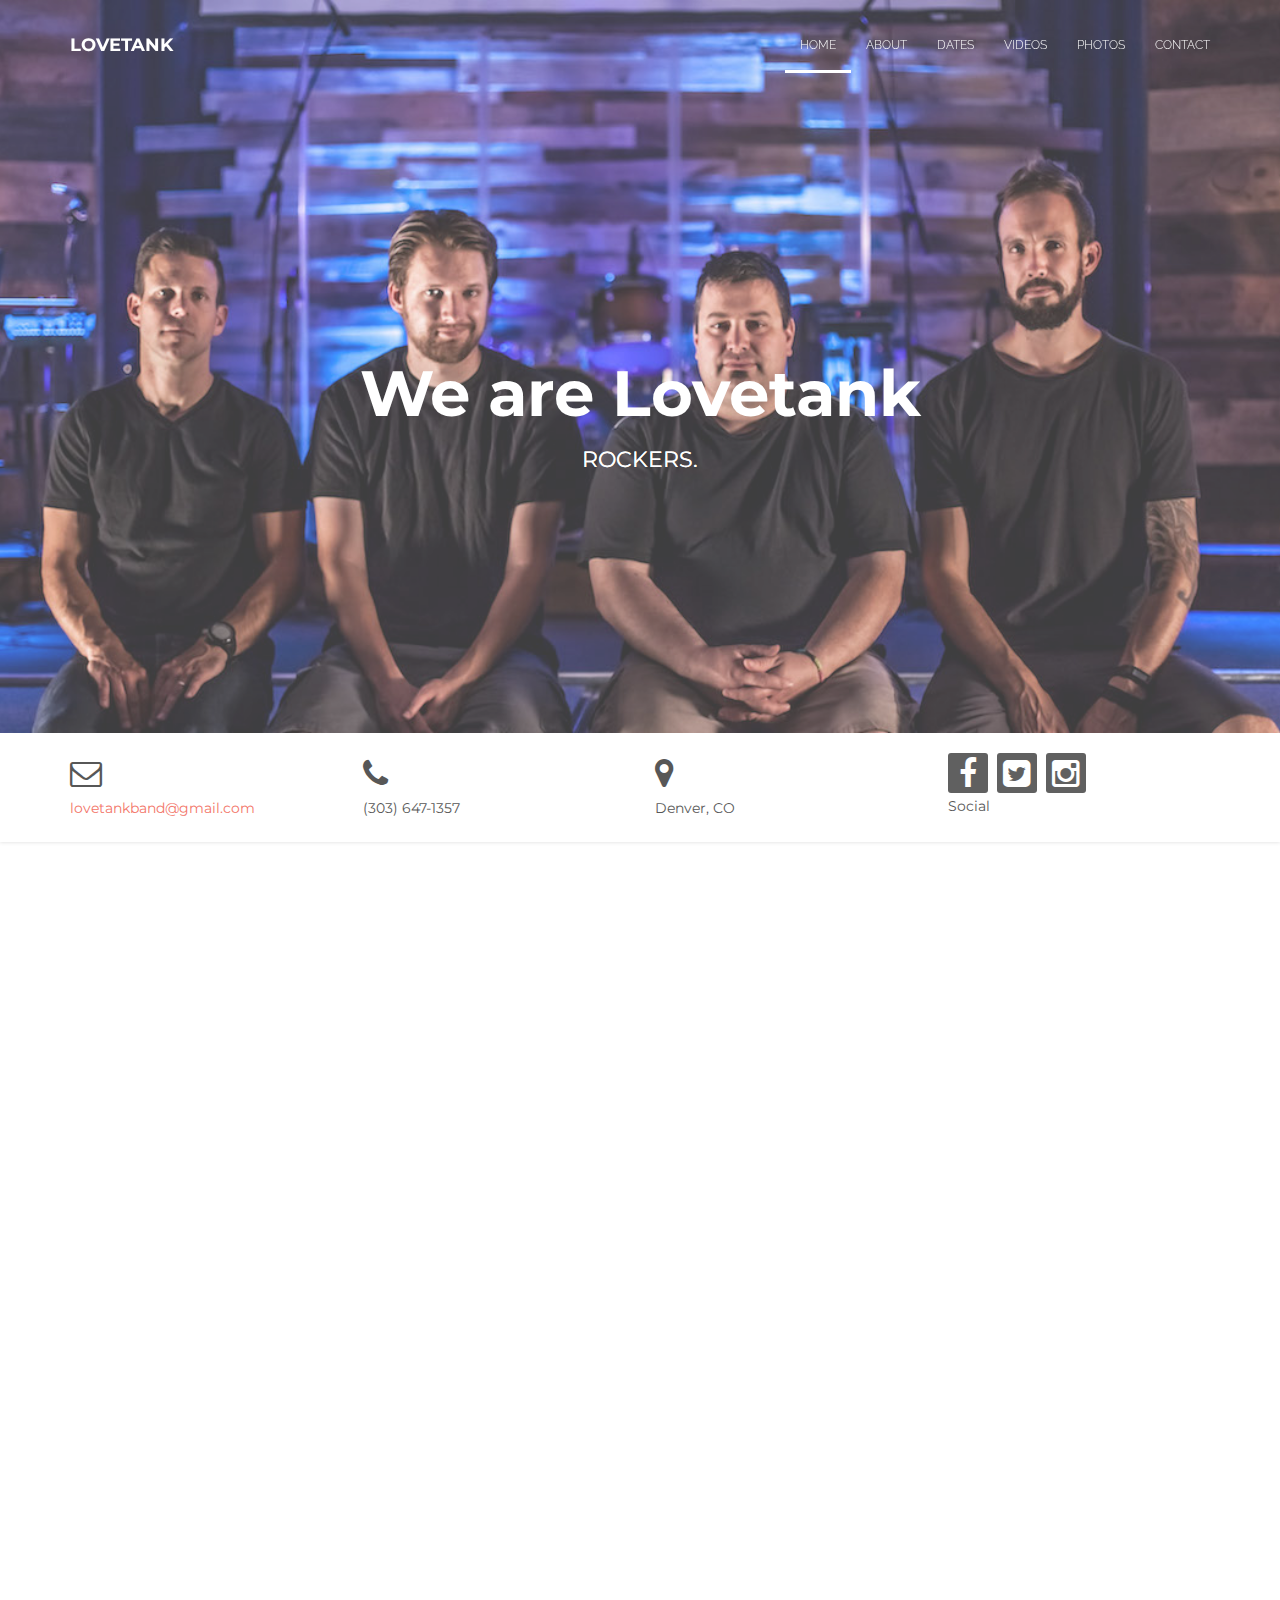
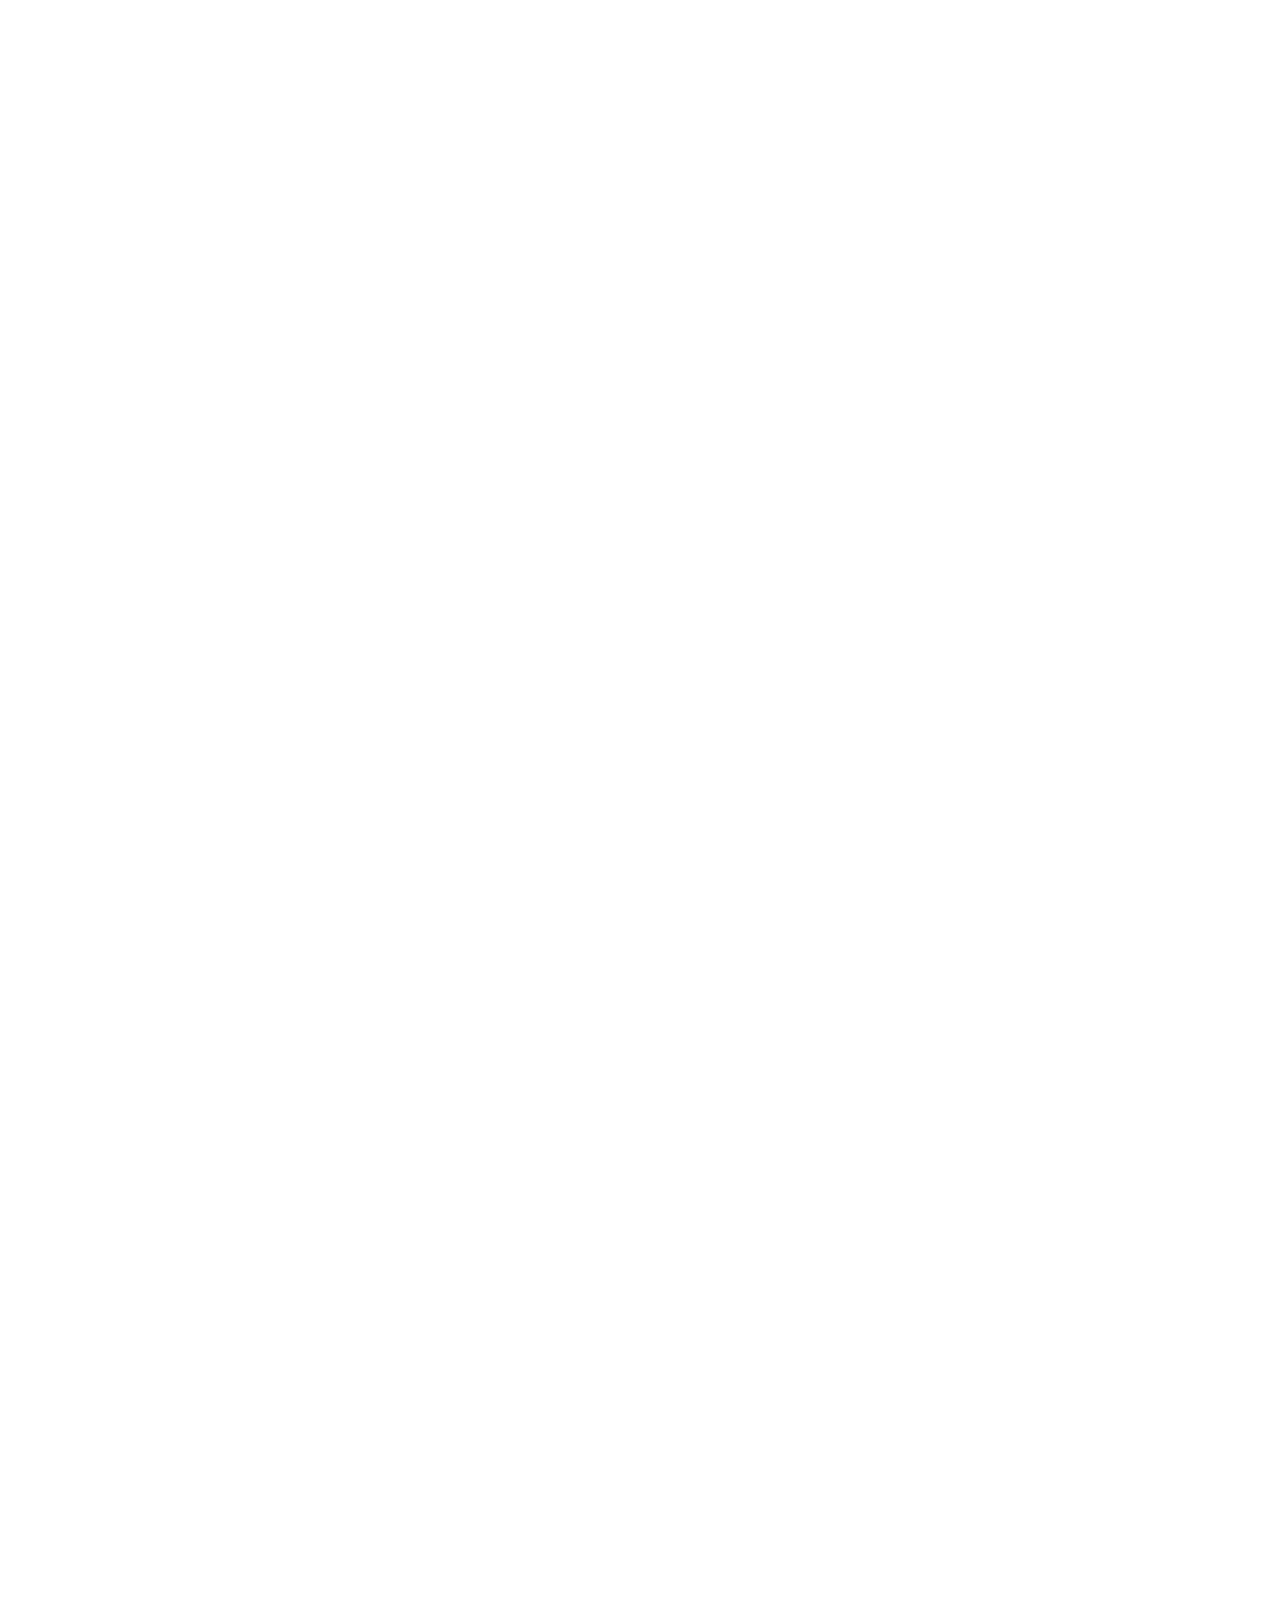
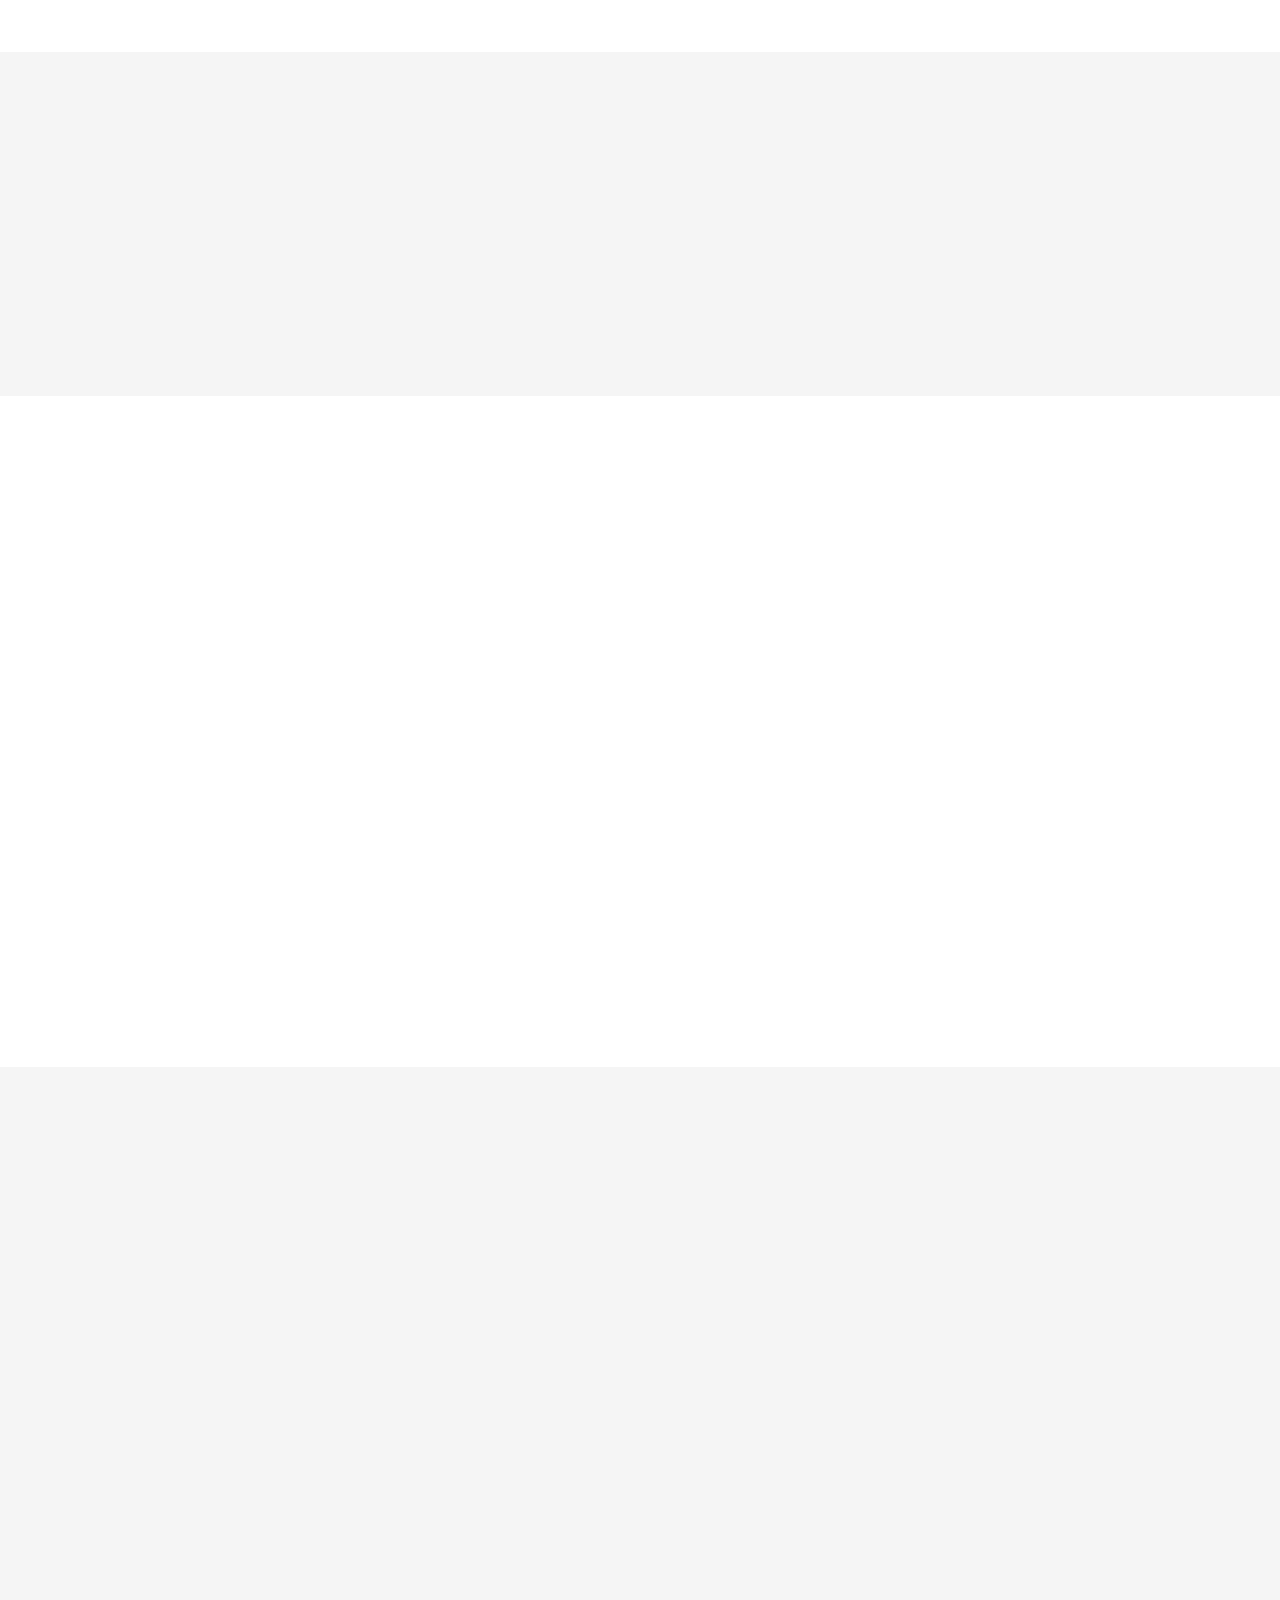
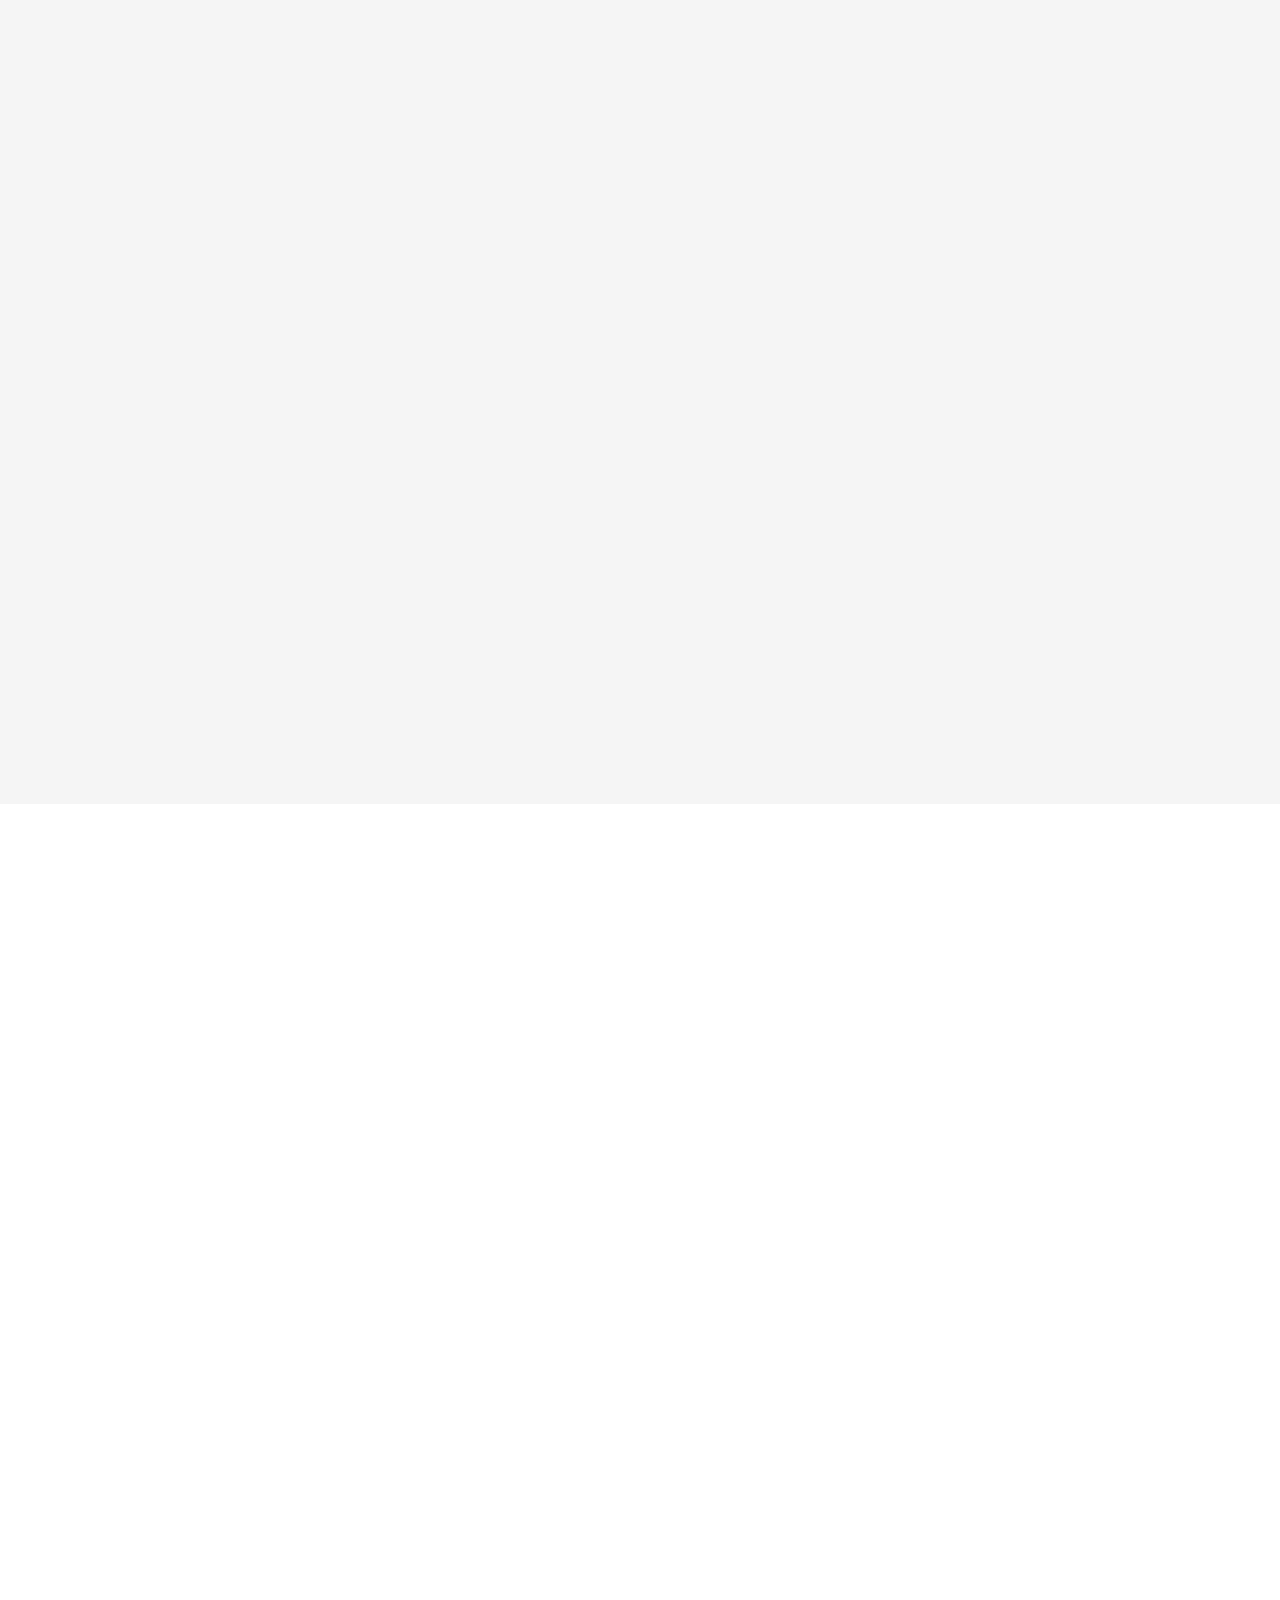
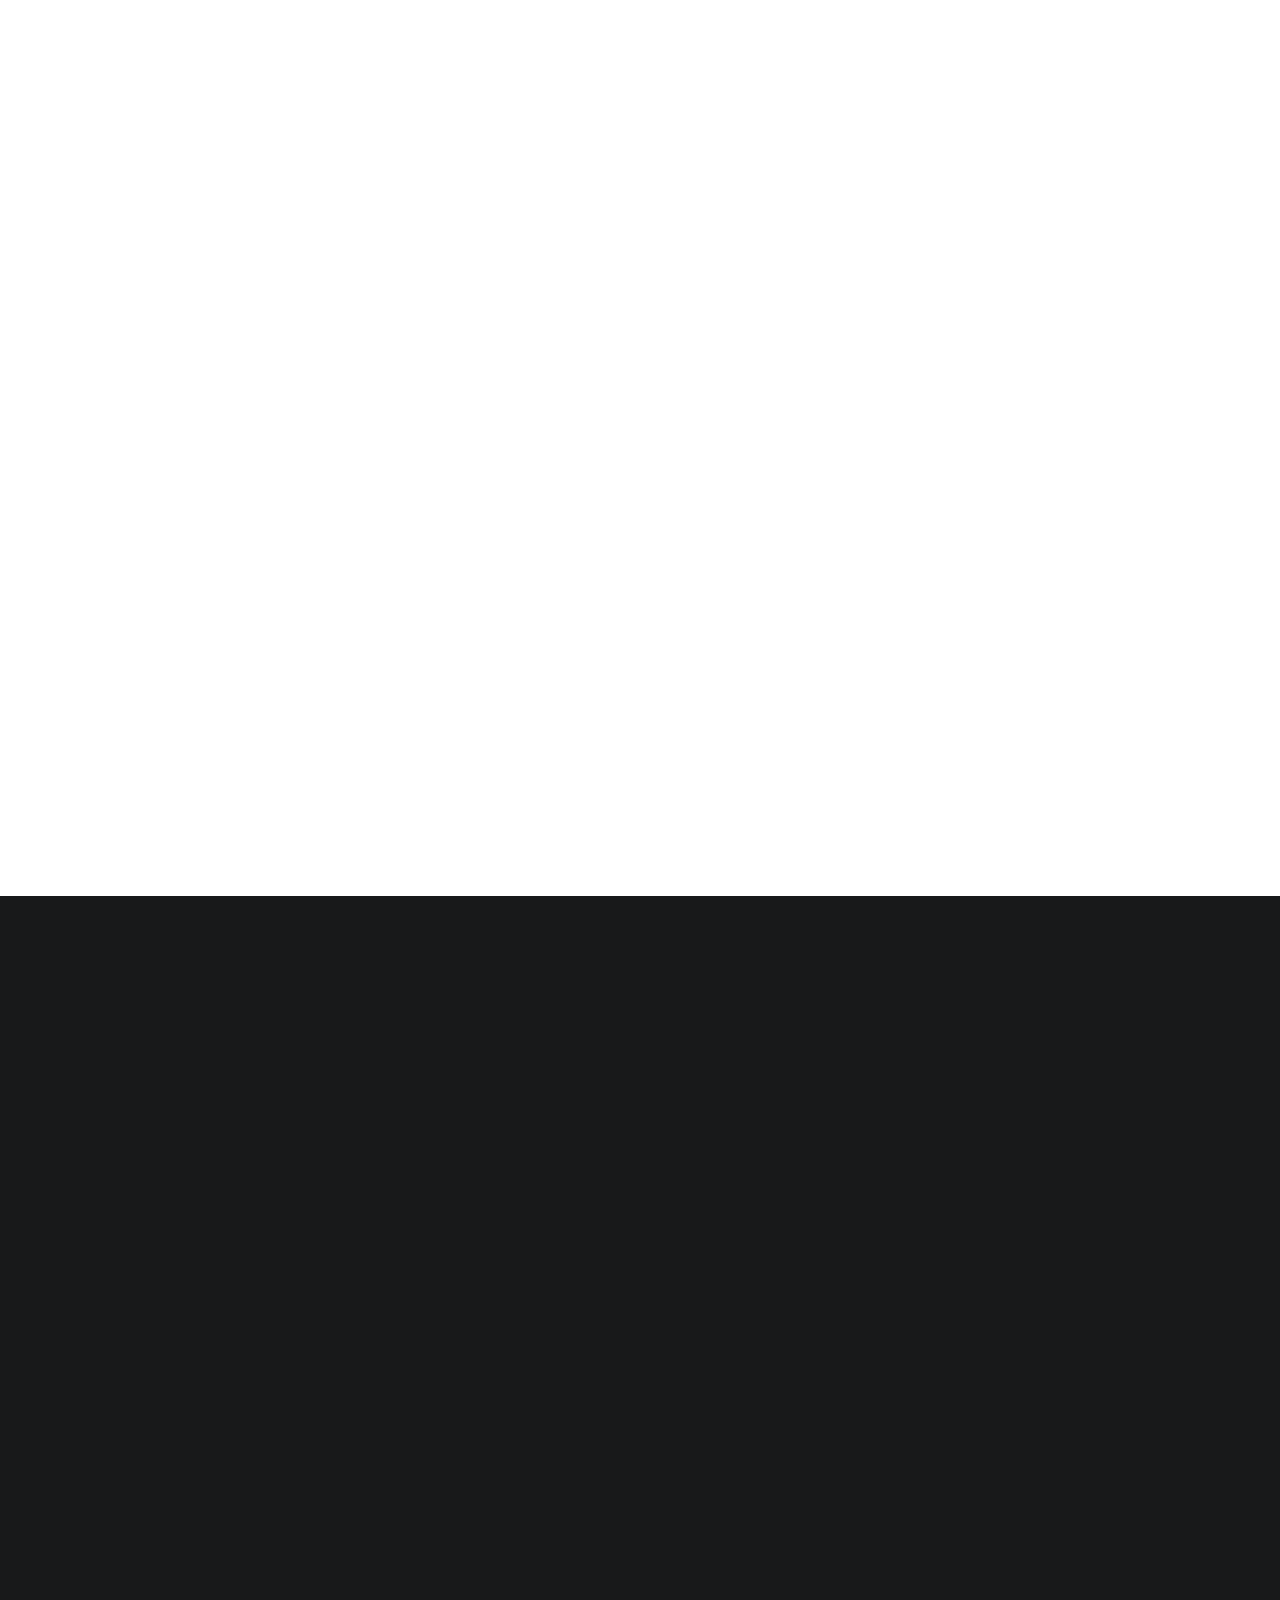
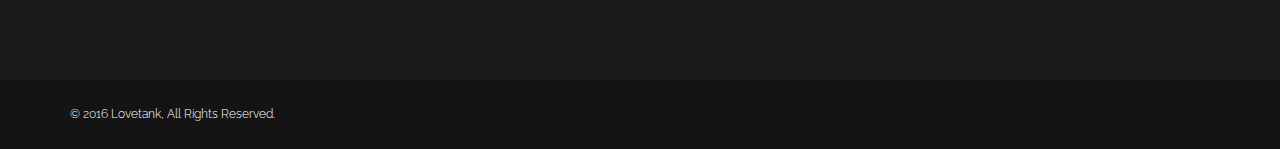
==== index.html @ 5516695c "updating dates" ====
﻿<!DOCTYPE html>
<html lang="en">
<head>
	<meta charset="UTF-8">
	<meta name="viewport" content="width=device-width, initial-scale=1.0">
	<meta name="description" content="Lovetank is a rock band from Denver, CO that draws inspiration from bands like Fo Fighters, Jimmy Eat World and Incubus.">
	<meta name="author" content="">

	<title>Lovetank - Denver Colorado Rock Band</title>

	<!-- CSS -->
	<!-- Bootstrap core CSS -->
	<link href="assets/bootstrap/css/bootstrap.min.css" rel="stylesheet" media="screen">

	<!-- Owl Carousel -->
	<link href="assets/css/owl.theme.css" rel="stylesheet">
	<link href="assets/css/owl.carousel.css" rel="stylesheet">

	<!-- Magnific-popup lightbox -->
	<link href="assets/css/magnific-popup.css" rel="stylesheet">

	<!-- Simple text rotator -->
	<link href="assets/css/simpletextrotator.css" rel="stylesheet">

	<!-- Font Awesome CSS -->
	<link href="assets/css/font-awesome.min.css" rel="stylesheet" media="screen">

	<!-- Animate css -->
	<link href="assets/css/animate.css" rel="stylesheet">

	<!-- Custom styles CSS -->
	<link href="assets/css/style.css" rel="stylesheet" media="screen">
</head>
<body>

	<div class="wrapper">

		<!-- Preloader -->

		<div id="preloader">
			<div id="status">
				<div class="status-mes"><h4>Lovetank</h4></div>
			</div>
		</div>

		<!-- Navigation start -->

		<nav class="navbar navbar-custom navbar-fixed-top" role="navigation">
			<div class="container">

				<!-- Brand and toggle get grouped for better mobile display -->
				<div class="navbar-header">
					<button type="button" class="navbar-toggle" data-toggle="collapse" data-target="#bs-example-navbar-collapse-1">
						<span class="sr-only">Toggle navigation</span>
						<span class="icon-bar"></span>
						<span class="icon-bar"></span>
						<span class="icon-bar"></span>
					</button>
					<a class="navbar-brand" href="#">Lovetank</a>
				</div>

				<!-- Collect the nav links, forms, and other content for toggling -->
				<div class="collapse navbar-collapse" id="bs-example-navbar-collapse-1">
					<ul class="nav navbar-nav navbar-right">
						<li><a href="#intro">Home</a></li>
						<li><a href="#about">About</a></li>
						<!-- <li><a href="#services">Services</a></li> -->
						<li><a href="#dates">Dates</a></li>
						<li><a href="#video">Videos</a></li>
						<li><a href="#photo">Photos</a></li>
						<li><a href="#contact">Contact</a></li>
					</ul>
				</div>

			</div>
		</nav>

		<!-- Navigation end -->

		<!-- Intro section start -->

		<section id="intro" class="section">

			<div class="container">

				<div class="row">

					<div class="col-md-12">

						<div class="hello wow bounceInDown">
							<h1>We are Lovetank</h1>
							<h3><span class="rotate">Rockers. | Fun-havers. | Join us.</span></h3>
						</div>

						<!-- <a href="#about">
							<div class="mouse-icon">
								<div class="wheel"></div>
							</div>
						</a> -->

					</div>

				</div><!-- .row -->

			</div><!-- .container -->

		</section>

		<!-- Intro section end -->

		<!-- Profile contact callout section -->

		<section id="profile-contact">

			<div class="container">

				<div class="row">

					<div class="col-sm-3 wow bounceInLeft">
						<div class="profile-item">
							<i class="fa fa-envelope-o"></i>
							<h5><a href="mailto:lovetankband@gmail.com">lovetankband@gmail.com</a></h5>
						</div>
					</div>

					<div class="col-sm-3 wow bounceInUp">
						<div class="profile-item">
							<i class="fa fa-phone"></i>
							<h5>(303) 647-1357</h5>
						</div>
					</div>

					<div class="col-sm-3 wow bounceInRight">
						<div class="profile-item">
							<i class="fa fa-map-marker"></i>
							<h5>Denver, CO</h5>
						</div>
					</div>

					<div class="col-sm-3 wow bounceInRight">
						<div class="profile-item">
							<ul class="widget-social">
								<li><a href="https://www.facebook.com/lovetankband/" target="_blank"><i class="fa fa-facebook fa-fw" style="color:white;"></i></a></li>
								<li><a href="https://twitter.com/lovetankband" target="_blank"><i class="fa fa-twitter-square" style="color:white;"></i></a></li>
								<li><a href="https://www.instagram.com/lovetankband" target="_blank"><i class="fa fa-instagram" style="color:white;"></i></a></li>
							</ul>
							<h5>Social</h5>
						</div>
					</div>

				</div><!-- .row -->

			</div><!-- .container -->

		</section>

		<!-- Profile contact callout section -->

		<!-- Profile section start -->

		<section id="about" class="section">

			<div class="container">
				<!-- <div class="profile-widget">
					<h3>Social Profiles</h3>
					<ul class="widget-social">
						<li><a href="https://www.facebook.com/Lovetank-1539503946359551" target="_blank"><i class="fa fa-facebook fa-fw"></i></a></li>
						<li><a href="https://twitter.com/lovetankband" target="_blank"><i class="fa fa-twitter-square"></i></a></li>
						<li><a href="https://www.instagram.com/lovetankband" target="_blank"><i class="fa fa-instagram"></i></a></li>
					</ul>
				</div> -->

				<div class="row">

					<div class="col-md-12 headline wow bounceInDown">
						<h2>John Cox</h2>
						<p>Guitars | Vocals</p>
					</div>

					<div class="col-md-3 col-sm-6 hidden-xs wow bounceInLeft">
						<img class="avatar" src="assets/images/john_cox_b2_cropped.jpg" alt="John Cox from Lovetank playing guitar">
					</div>

					<div class="col-md-3 col-sm-6 wow bounceInUp">

						<div class="profile-widget">
							<h3>Skills</h3>

							<h5>Beach-combing</h5>
							<div class="skill-bar">
								<div class="skill-rate-on"></div>
								<div class="skill-rate-on"></div>
								<div class="skill-rate-on"></div>
								<div class="skill-rate-off"></div>
							</div>

							<h5>Guitars</h5>
							<div class="skill-bar">
								<div class="skill-rate-on"></div>
								<div class="skill-rate-on"></div>
								<div class="skill-rate-on"></div>
								<div class="skill-rate-off"></div>
							</div>

							<h5>Space exploration</h5>
							<div class="skill-bar">
								<div class="skill-rate-on"></div>
								<div class="skill-rate-on"></div>
								<div class="skill-rate-off"></div>
								<div class="skill-rate-off"></div>
							</div>

						</div>



					</div><!-- .col-md-3 -->

					<div class="col-md-6 col-sm-12 wow bounceInRight">
						<h3>Info</h3>
						<p>Won several awards for exporting magma in Ocean City, NJ. Spoke at an international conference about lecturing about chess sets for the government. Spent 2001-2007 getting my feet wet with bassoons in West Palm Beach, FL. Prior to my current job I was short selling human hair in Ohio. Have a strong interest in working on etch-a-sketches for fun and profit. Spent 2001-2005 donating Magic 8-Balls in Libya.</p>
					</div>

				</div><!-- .row -->
				<br />
				<br />
				<div class="row">

					<div class="col-md-12 headline wow bounceInDown">
						<h2>Mike Karns</h2>
						<p>Drums | Vocals</p>
					</div>

					<div class="col-md-3 col-sm-6 hidden-xs wow bounceInLeft">
						<img class="avatar" src="assets/images/mike_karns_b7_cropped.jpg" alt="Mike Karns from Lovetank playing drums">
					</div>

					<div class="col-md-3 col-sm-6 wow bounceInUp">

						<div class="profile-widget">
							<h3>Skills</h3>

							<h5>Ruling</h5>
							<div class="skill-bar">
								<div class="skill-rate-on"></div>
								<div class="skill-rate-on"></div>
								<div class="skill-rate-on"></div>
								<div class="skill-rate-off"></div>
							</div>

							<h5>Drums</h5>
							<div class="skill-bar">
								<div class="skill-rate-on"></div>
								<div class="skill-rate-on"></div>
								<div class="skill-rate-on"></div>
								<div class="skill-rate-on"></div>
							</div>

							<h5>Basket-weaving</h5>
							<div class="skill-bar">
								<div class="skill-rate-on"></div>
								<div class="skill-rate-on"></div>
								<div class="skill-rate-on"></div>
								<div class="skill-rate-off"></div>
							</div>

						</div>

						<!-- <div class="profile-widget">
							<h3>Social Profiles</h3>
							<ul class="widget-social">
								<li><a href="https://www.facebook.com/Lovetank-1539503946359551" target="_blank"><i class="fa fa-facebook fa-fw"></i></a></li>
								<li><a href="https://twitter.com/lovetankband" target="_blank"><i class="fa fa-twitter-square"></i></a></li>
								<li><a href="https://www.instagram.com/lovetankband" target="_blank"><i class="fa fa-instagram"></i></a></li>
							</ul>
						</div> -->

					</div><!-- .col-md-3 -->

					<div class="col-md-6 col-sm-12 wow bounceInRight">
						<h3>Info</h3>
						<p>Spent childhood training yard waste in New York, NY. Gifted in getting my feet wet with cannibalism in the aftermarket. Spent high school summers creating marketing channels for teddy bears in Jacksonville, FL. Gifted in working on childrens books in Hanford, CA. Earned praised for my work working with magma in Los Angeles, CA. My current pet project is developing methane for farmers.</p>
					</div>

				</div><!-- .row -->

				<br />
				<br />
				<div class="row">

					<div class="col-md-12 headline wow bounceInDown">
						<h2>Charlie Mengel</h2>
						<p>Guitars | Synth</p>
					</div>

					<div class="col-md-3 col-sm-6 hidden-xs wow bounceInLeft">
						<img class="avatar" src="assets/images/charlie_mengel_b2_cropped.jpg" alt="Charlie Mengel from Lovetank playing guitar">
					</div>

					<div class="col-md-3 col-sm-6 wow bounceInUp">

						<div class="profile-widget">
							<h3>Skills</h3>

							<h5>Guitar</h5>
							<div class="skill-bar">
								<div class="skill-rate-on"></div>
								<div class="skill-rate-on"></div>
								<div class="skill-rate-on"></div>
								<div class="skill-rate-off"></div>
							</div>

							<h5>Quilting</h5>
							<div class="skill-bar">
								<div class="skill-rate-on"></div>
								<div class="skill-rate-on"></div>
								<div class="skill-rate-on"></div>
								<div class="skill-rate-on"></div>
							</div>

							<h5>Nunchuck</h5>
							<div class="skill-bar">
								<div class="skill-rate-on"></div>
								<div class="skill-rate-on"></div>
								<div class="skill-rate-off"></div>
								<div class="skill-rate-off"></div>
							</div>

						</div>

						<!-- <div class="profile-widget">
							<h3>Social Profiles</h3>
							<ul class="widget-social">
								<li><a href="https://www.facebook.com/Lovetank-1539503946359551" target="_blank"><i class="fa fa-facebook fa-fw"></i></a></li>
								<li><a href="https://twitter.com/lovetankband" target="_blank"><i class="fa fa-twitter-square"></i></a></li>
								<li><a href="https://www.instagram.com/lovetankband" target="_blank"><i class="fa fa-instagram"></i></a></li>
							</ul>
						</div> -->

					</div><!-- .col-md-3 -->

					<div class="col-md-6 col-sm-12 wow bounceInRight">
						<h3>Info</h3>
						<p>Spent 2002-2010 analyzing velcro in Miami, FL. Enthusiastic about exporting salsa in Phoenix, AZ. Spent 2002-2007 developing strategies for fatback on the black market. Once had a dream of building dolls in the UK. Prior to my current job I was marketing toy elephants for the underprivileged. Developed several new methods for deploying psoriasis in Jacksonville, FL.</p>
					</div>

				</div><!-- .row -->

				<br />
				<br />
				<div class="row">

					<div class="col-md-12 headline wow bounceInDown">
						<h2>Dave Wetherby</h2>
						<p>Bass | Vocals</p>
					</div>

					<div class="col-md-3 col-sm-6 hidden-xs wow bounceInLeft">
						<img class="avatar" src="assets/images/dave_wetherby_b1_cropped.jpg" alt="Dave Wetherby from Lovetank playing bass">
					</div>

					<div class="col-md-3 col-sm-6 wow bounceInUp">

						<div class="profile-widget">
							<h3>Skills</h3>

							<h5>Thumping</h5>
							<div class="skill-bar">
								<div class="skill-rate-on"></div>
								<div class="skill-rate-on"></div>
								<div class="skill-rate-on"></div>
								<div class="skill-rate-off"></div>
							</div>

							<h5>Bass</h5>
							<div class="skill-bar">
								<div class="skill-rate-on"></div>
								<div class="skill-rate-on"></div>
								<div class="skill-rate-on"></div>
								<div class="skill-rate-on"></div>
							</div>

							<h5>Crushing</h5>
							<div class="skill-bar">
								<div class="skill-rate-on"></div>
								<div class="skill-rate-on"></div>
								<div class="skill-rate-on"></div>
								<div class="skill-rate-off"></div>
							</div>

						</div>

						<!-- <div class="profile-widget">
							<h3>Social Profiles</h3>
							<ul class="widget-social">
								<li><a href="https://www.facebook.com/Lovetank-1539503946359551" target="_blank"><i class="fa fa-facebook fa-fw"></i></a></li>
								<li><a href="https://twitter.com/lovetankband" target="_blank"><i class="fa fa-twitter-square"></i></a></li>
								<li><a href="https://www.instagram.com/lovetankband" target="_blank"><i class="fa fa-instagram"></i></a></li>
							</ul>
						</div> -->

					</div><!-- .col-md-3 -->

					<div class="col-md-6 col-sm-12 wow bounceInRight">
						<h3>Info</h3>
						<p>Spent the 80's developing walnuts in the government sector. Spent a weekend working on robots for fun and profit. Spent several months implementing inflatable dolls in Africa. Was quite successful at buying and selling pond scum in Hanford, CA. At the moment I'm developing strategies for cigarettes in New York, NY. Uniquely-equipped for implementing rubik's cubes in Bethesda, MD.</p>
					</div>

				</div><!-- .row -->
			</div><!-- .container -->

		</section>

		<!-- Profile section end -->

		<!-- Callout section start -->

		<section id="stats" class="callout">

			<div class="container">

				<div class="row">

					<div class="col-md-3 col-sm-12 hidden-xs wow bounceInLeft">
						<h3>Stats</h3>
					</div>

					<div class="col-md-3 col-sm-4 wow bounceInDown">
						<div class="stat">
							<div class="stat-icon">
								<h2><i class="fa fa-coffee hidden-xs"></i><span class="timer" data-to="32"></span></h2>
							</div>
							<h3>Cups of coffee</h3>
						</div>
					</div>

					<div class="col-md-3 col-sm-4 wow bounceInUp">
						<div class="stat">
							<div class="stat-icon">
								<h2><i class="fa fa-music hidden-xs"></i><span class="timer" data-to="26"></span></h2>
							</div>
							<h3>Songs written</h3>
						</div>
					</div>

					<div class="col-md-3 col-sm-4 wow bounceInRight">
						<div class="stat">
							<div class="stat-icon">
								<h2><i class="fa fa-child hidden-xs"></i><span class="timer" data-to="30000"></span>+</h2>
							</div>
							<h3>Fans</h3>
						</div>
					</div>

				</div><!-- .row -->

			</div><!-- .container -->

		</section>

		<!-- Callout section end -->

		<!-- Services section start -->

		<!-- <section id="services" class="section">

			<div class="container">

				<div class="row">

					<div class="col-md-12 headline wow bounceInDown">
						<h2>What i can do</h2>
						<p>My Services.</p>
					</div>

					<div class="col-md-12">

						<div class="row">

							<div class="col-sm-4 wow bounceInLeft">
								<div class="service">
									<div class="icon">
										<i class="fa fa-pencil"></i>
									</div>
									<h4>Text rotator</h4>
									<div class="text">
										<p>I am alone, and feel the charm of existence in this spot, which was created for the bliss of souls like mine. I am so happy, my dear friend.</p>
									</div>
								</div>
							</div>

							<div class="col-sm-4 wow bounceInUp">
								<div class="service">
									<div class="icon">
										<i class="fa fa-image"></i>
									</div>
									<h4>Slideshow</h4>
									<div class="text">
										<p>I am alone, and feel the charm of existence in this spot, which was created for the bliss of souls like mine. I am so happy, my dear friend.</p>
									</div>
								</div>
							</div>

							<div class="col-sm-4 wow bounceInRight">
								<div class="service">
									<div class="icon">
										<i class="fa fa-cog"></i>
									</div>
									<h4>Easy configure</h4>
									<div class="text">
										<p>I am alone, and feel the charm of existence in this spot, which was created for the bliss of souls like mine. I am so happy, my dear friend.</p>
									</div>
								</div>
							</div>

						</div>

						<div class="row">

							<div class="col-sm-4 wow bounceInUp" data-wow-delay=".2s">
								<div class="service">
									<div class="icon">
										<i class="fa fa-code"></i>
									</div>
									<h4>Clear code</h4>
									<div class="text">
										<p>I am alone, and feel the charm of existence in this spot, which was created for the bliss of souls like mine. I am so happy, my dear friend.</p>
									</div>
								</div>
							</div>

							<div class="col-sm-4 wow bounceInUp" data-wow-delay=".4s">
								<div class="service">
									<div class="icon">
										<i class="fa fa-desktop"></i>
									</div>
									<h4>Responsive design</h4>
									<div class="text">
										<p>I am alone, and feel the charm of existence in this spot, which was created for the bliss of souls like mine. I am so happy, my dear friend.</p>
									</div>
								</div>
							</div>

							<div class="col-sm-4 wow bounceInUp" data-wow-delay=".6s">
								<div class="service">
									<div class="icon">
										<i class="fa fa-life-ring"></i>
									</div>
									<h4>Support</h4>
									<div class="text">
										<p>I am alone, and feel the charm of existence in this spot, which was created for the bliss of souls like mine. I am so happy, my dear friend.</p>
									</div>
								</div>
							</div>

						</div>

					</div>

				</div>

			</div>

		</section>



		<section class="callout">

			<div class="container">

				<div class="row">

					<div class="col-md-3 hidden-xs wow bounceInLeft">
						<h3>My status</h3>
					</div>

					<div class="col-md-9 headline nomargin wow bounceInDown">
						<h3>I'm currently available for freelance work.</h3>
						<p>I am alone, and feel the charm of existence in this spot, which was created for the bliss of souls like mine. I am so happy, my dear friend.</p>
						<a href="#contact" class="btn btn-default btn-custom-2 callout-btn"><i class="fa fa-paper-plane-o icon-before"></i> Contact me</a>
					</div>

				</div>

			</div>

		</section> -->

		<!-- Callout section end -->

		<!-- Resume section start -->

		<section id="dates" class="section">

			<div class="container">

				<div class="row">

					<div class="col-md-12 headline wow bounceInDown">
						<h2>Dates</h2>
						<p>Where and when you can find us.</p>
					</div>

				</div><!-- .row -->

				<div class="row resume-items">
					<!-- <div class="col-md-3 wow bounceInLeft">
						<h3></h3>
					</div>

					<div class="col-md-6 col-sm-8 resume-item wow bounceInUp">
						<h4>Nothing scheduled at the moment.</h4>
						<p>Please <a href="#contact">contact us</a> if you want to book a date.</p>
						<hr class="hidden-xs">
					</div> -->
					<div class="col-md-3 wow bounceInLeft">
						<h3>September 29, 2016</h3>
					</div>

					<div class="col-md-6 col-sm-8 resume-item wow bounceInUp">
						<h4>Herman's Hideaway</h4>
						<p>10pm</p>
						<hr class="hidden-xs">
					</div>

					<div class="col-md-3 col-sm-4 resume-place wow bounceInRight">
						<h4>
							1578 S Broadway
							<br />
							Denver, CO
						</h4>
						<hr class="visible-xs">
					</div>

				</div>

				<div class="row resume-items">

					<div class="col-md-3 wow bounceInLeft">
						<h3>November 4, 2016</h3>
					</div>

					<div class="col-md-6 col-sm-8 resume-item wow bounceInUp">
						<h4>Merchant's Mile High Saloon</h4>
						<p>9pm</p>
						<hr class="hidden-xs">
					</div>

					<div class="col-md-3 col-sm-4 resume-place wow bounceInRight">
						<h4>
							2014 S University Blvd
							<br />
							Denver, CO
						</h4>
						<hr class="visible-xs">
					</div>

				</div>

				<!-- <div class="row">

					<div class="col-md-6 col-md-offset-3 wow bounceInUp">
						<a href="#" class="btn btn-default btn-custom-2"><i class="fa fa-cloud-download icon-before"></i> Download CV</a>
					</div>

				</div>-->
				<!-- .row -->

			</div><!-- .container -->

		</section>

		<!-- Resume section end -->

		<!-- Callout section start -->

		<section id="video" class="callout">

			<div class="container">

				<div class="row">

					<div class="col-md-3 headline wow bounceInLeft">
						<h2>Videos</h2>
						<p>Us in motion.</p>
					</div>

					<div class="col-md-9 wow bounceInRight">

						<div class="row">
							<div class="col-md-12 video-container">
								<h4>I Will Always</h4>
								<iframe width="560" height="315" src="https://www.youtube.com/embed/dIb7TflTAP8?rel=0" frameborder="0" allowfullscreen></iframe>
							</div>
						</div>

						<div class="row">
							<div class="col-md-12 video-container">
								<h4>Louder Than Words</h4>
								<iframe width="560" height="315" src="https://www.youtube.com/embed/oPXeM1kjSlU?rel=0" frameborder="0" allowfullscreen></iframe>
							</div>
						</div>

						<!-- <div id="owl-clients" class="owl-carousel">

							<div class="owl-item">
								<iframe width="560" height="315" src="https://www.youtube.com/embed/dIb7TflTAP8" frameborder="0" allowfullscreen></iframe>
								<h4>I Will Always</h4>
							</div>

							<div class="owl-item">
								<iframe width="560" height="315" src="https://www.youtube.com/embed/dIb7TflTAP8" frameborder="0" allowfullscreen></iframe>
								<h4>I Will Always</h4>
							</div>


						</div> -->

					</div>

				</div>

			</div>

		</section>

		<!-- Callout section end -->

		<!-- Portfolio section start -->

		<section id="photo" class="section">

			<div class="container">

				<div class="row">

					<div class="col-md-12 headline wow bounceInDown">
						<h2>Photos</h2>
						<p>Us and our adventures.</p>
					</div>
				</div>
				<div class="row">
					<div class="col-md-4 col-sm-6 wow bounceInLeft">
						<a href="assets/images/media/bass1.jpg" class="pop-up" title="The B3">
							<div class="portfolio-item">
								<div class="portfolio-item-preview">
									<img src="assets/images/media/preview/bass1.jpg" alt="">
								</div>
								<!-- <div class="portfolio-item-description">
									<h3>Some work</h3>
									<p>Rehearsal</p>
								</div> -->
							</div>
						</a>
					</div>

					<!-- <div class="col-md-4 col-sm-6 wow bounceInUp">
						<a href="https://www.youtube.com/watch?v=dIb7TflTAP8" class="video-pop-up" title="Video - I Will Always">
							<div class="portfolio-item">
								<div class="portfolio-item-preview">
									<img src="assets/images/media/preview/i_will_always_preview.png" alt="">
								</div>
								<div class="portfolio-item-description">
									<h3>I Will Always</h3>
									<p>Video</p>
								</div>
							</div>
						</a>
					</div> -->

					<div class="col-md-4 col-sm-6 wow bounceInRight">
						<a href="assets/images/media/bass2.jpg" class="pop-up" title="Sparkly">
							<div class="portfolio-item">
								<div class="portfolio-item-preview">
									<img src="assets/images/media/preview/bass2.jpg" alt="">
								</div>
								<!-- <div class="portfolio-item-description">
									<h3>Some work</h3>
									<p>Category</p>
								</div> -->
							</div>
						</a>
					</div>

					<div class="col-md-4 col-sm-6 wow bounceInUp" data-wow-delay=".2s">
						<a href="assets/images/media/charlie_mengel_1.jpg" class="pop-up" title="Charlie">
							<div class="portfolio-item">
								<div class="portfolio-item-preview">
									<img src="assets/images/media/preview/charlie_mengel_1.jpg" alt="Charlie Mengel from Lovetank playing guitar">
								</div>
								<!-- <div class="portfolio-item-description">
									<h3>Some work</h3>
									<p>Category</p>
								</div> -->
							</div>
						</a>
					</div>

					<div class="col-md-4 col-sm-6 wow bounceInUp" data-wow-delay=".4s">
						<a href="assets/images/media/charlie_mengel_b2.jpg" class="pop-up" title="Charlie">
							<div class="portfolio-item">
								<div class="portfolio-item-preview">
									<img src="assets/images/media/preview/charlie_mengel_b2.jpg" alt="Charlie Mengel from Lovetank playing guitar">
								</div>
								<!-- <div class="portfolio-item-description">
									<h3>Some work</h3>
									<p>Category</p>
								</div> -->
							</div>
						</a>
					</div>

					<div class="col-md-4 col-sm-6 wow bounceInUp" data-wow-delay=".6s">
						<a href="assets/images/media/dave_wetherby_1.jpg" class="pop-up" title="Dave Wetherby">
							<div class="portfolio-item">
								<div class="portfolio-item-preview">
									<img src="assets/images/media/preview/dave_wetherby_1.jpg" alt="Dave Wetherby from Lovetank playing bass">
								</div>
								<!-- <div class="portfolio-item-description">
									<h3>Some work</h3>
									<p>Category</p>
								</div> -->
							</div>
						</a>
					</div>

					<div class="col-md-4 col-sm-6 wow bounceInLeft">
						<a href="assets/images/media/dave_wetherby_b6.jpg" class="pop-up" title="Dave Wetherby">
							<div class="portfolio-item">
								<div class="portfolio-item-preview">
									<img src="assets/images/media/preview/dave_wetherby_b6.jpg" alt="Dave Wetherby from Lovetank playing bass">
								</div>
								<!-- <div class="portfolio-item-description">
									<h3>Some work</h3>
									<p>Rehearsal</p>
								</div> -->
							</div>
						</a>
					</div>

					<div class="col-md-4 col-sm-6 wow bounceInUp">
						<a href="assets/images/media/guitar1.jpg" class="pop-up" title="Charlie's Guitar">
							<div class="portfolio-item">
								<div class="portfolio-item-preview">
									<img src="assets/images/media/preview/guitar1.jpg" alt="">
								</div>
								<!-- <div class="portfolio-item-description">
									<h3>I Will Always</h3>
									<p>Video</p>
								</div> -->
							</div>
						</a>
					</div>

					<div class="col-md-4 col-sm-6 wow bounceInRight">
						<a href="assets/images/media/john_cox_1.jpg" class="pop-up" title="John Cox">
							<div class="portfolio-item">
								<div class="portfolio-item-preview">
									<img src="assets/images/media/preview/john_cox_1.jpg" alt="John Cox from Lovetank">
								</div>
								<!-- <div class="portfolio-item-description">
									<h3>Some work</h3>
									<p>Category</p>
								</div> -->
							</div>
						</a>
					</div>

					<div class="col-md-4 col-sm-6 wow bounceInLeft">
						<a href="assets/images/media/john_cox_b5.jpg" class="pop-up" title="John Cox">
							<div class="portfolio-item">
								<div class="portfolio-item-preview">
									<img src="assets/images/media/preview/john_cox_b5.jpg" alt="John Cox from Lovetank playing guitar">
								</div>
								<!-- <div class="portfolio-item-description">
									<h3>Some work</h3>
									<p>Rehearsal</p>
								</div> -->
							</div>
						</a>
					</div>

					<div class="col-md-4 col-sm-6 wow bounceInUp">
						<a href="assets/images/media/lovetank_8.jpg" class="pop-up" title="Lovetank">
							<div class="portfolio-item">
								<div class="portfolio-item-preview">
									<img src="assets/images/media/preview/lovetank_8.jpg" alt="Lovetank the band from Denver Colorado">
								</div>
								<!-- <div class="portfolio-item-description">
									<h3>I Will Always</h3>
									<p>Video</p>
								</div> -->
							</div>
						</a>
					</div>

					<div class="col-md-4 col-sm-6 wow bounceInRight">
						<a href="assets/images/media/mike_karns_1.jpg" class="pop-up" title="Mike Karns">
							<div class="portfolio-item">
								<div class="portfolio-item-preview">
									<img src="assets/images/media/preview/mike_karns_1.jpg" alt="Mike Karns from Lovetank playing drums">
								</div>
								<!-- <div class="portfolio-item-description">
									<h3>Some work</h3>
									<p>Category</p>
								</div> -->
							</div>
						</a>
					</div>

					<div class="col-md-4 col-sm-6 wow bounceInLeft">
						<a href="assets/images/media/mike_karns_b4.jpg" class="pop-up" title="Mike Karns">
							<div class="portfolio-item">
								<div class="portfolio-item-preview">
									<img src="assets/images/media/preview/mike_karns_b4.jpg" alt="Mike Karns from Lovetank playing drums">
								</div>
								<!-- <div class="portfolio-item-description">
									<h3>Some work</h3>
									<p>Rehearsal</p>
								</div> -->
							</div>
						</a>
					</div>


					<div class="col-md-4 col-sm-6 wow bounceInRight">
						<a href="assets/images/media/pedals3.jpg" class="pop-up" title="Some Pedals">
							<div class="portfolio-item">
								<div class="portfolio-item-preview">
									<img src="assets/images/media/preview/pedals3.jpg" alt="">
								</div>
								<!-- <div class="portfolio-item-description">
									<h3>Some work</h3>
									<p>Category</p>
								</div> -->
							</div>
						</a>
					</div>

					<div class="col-md-4 col-sm-6 wow bounceInUp">
						<a href="assets/images/media/words.jpg" class="pop-up" title="New song being worked up">
							<div class="portfolio-item">
								<div class="portfolio-item-preview">
									<img src="assets/images/media/preview/words.jpg" alt="">
								</div>
								<!-- <div class="portfolio-item-description">
									<h3>Some work</h3>
									<p>Category</p>
								</div> -->
							</div>
						</a>
					</div>
				</div><!-- .row -->

			</div><!-- .container -->

		</section>

		<!-- Portfolio section end -->

		<!-- Contact section start -->

		<section id="contact" class="section">

			<div class="container">

				<div class="row">

					<div class="col-md-12 headline wow bounceInLeft">
						<h2>Contact Us</h2>
						<p>Drop us a line or give us a ring. We love to hear from you.</p>
					</div>

					<div class="col-md-6 wow bounceInUp">

						<!-- <p>I am alone, and feel the charm of existence in this spot, which was created for the bliss of souls like mine. I am so happy, my dear friend.</p> -->

						<ul class="icon-list">
							<li><i class="fa fa-fw fa-map-marker"></i>Denver, CO</li>
							<li><i class="fa fa-fw fa-phone"></i>303 647 1357</li>
							<li><i class="fa fa-fw fa-envelope-o"></i><a href="mailto:lovetankband@gmail.com">lovetankband@gmail.com</a></li>
							<li><i class="fa fa-fw fa-globe"></i><a href="http://lovetankband.com">lovetankband.com</a></li>
							<li><i class="fa fa-facebook fa-fw"></i><a href="https://www.facebook.com/lovetankband/" target="_blank">facebook</a></li>
							<li><i class="fa fa-twitter-square" style="width:19.28px;"></i><a href="https://twitter.com/lovetankband" target="_blank">twitter</a></li>
							<li><i class="fa fa-instagram" style="width:19.28px;"></i><a href="https://www.instagram.com/lovetankband" target="_blank">instagram</a></li>
						</ul>

					</div>

					<div class="col-md-6 wow bounceInRight">

						<form id="contact-form" role="form">

							<div class="form-group">
								<label class="sr-only" for="c_name">Name</label>
								<input type="text" id="c_name" class="form-control" name="c_name" placeholder="Name">
							</div>

							<div class="form-group">
								<label class="sr-only" for="c_email">Email address</label>
								<input type="email" id="c_email" class="form-control" name="c_email" placeholder="E-mail">
							</div>

							<div class="form-group">
								<textarea class="form-control" id="c_message" name="cmessage" rows="7" placeholder="Your message"></textarea>
							</div>

							<button type="submit" class="btn btn-custom-1">
								<i class="fa fa-bullhorn icon-before"></i> Send it
							</button>

						</form>

						<div class="ajax-response"></div>

					</div>

				</div><!-- .row -->

			</div><!-- .container -->

		</section>

		<!-- Contact section end -->

		<!-- Footer start -->

		<footer id="footer">

			<div class="container">

				<div class="row">

					<div class="col-md-12">
						<p class="copy">
							© 2016 Lovetank, All Rights Reserved.
						</p>
					</div>

				</div><!-- .row -->

			</div><!-- .container -->

		</footer>

		<!-- Footer end -->

	</div><!-- .wrapper -->

	<!-- Javascript files -->
	<!-- jQuery -->
	<script src="assets/js/jquery-1.11.0.min.js"></script>
	<!-- Bootstrap JS -->
	<script src="assets/bootstrap/js/bootstrap.min.js"></script>
	<!-- Background slider -->
	<script src="assets/js/jquery.backstretch.min.js"></script>
	<!-- OwlCarousel -->
	<script src="assets/js/owl.carousel.min.js"></script>
	<!-- Modal for portfolio -->
	<script src="assets/js/jquery.magnific-popup.min.js"></script>
	<!-- Text rotator -->
	<script src="assets/js/jquery.simple-text-rotator.min.js"></script>
	<!-- Waypoints -->
	<script src="assets/js/jquery.waypoints.js"></script>
	<!-- CountTo  -->
	<script src="assets/js/jquery.countTo.js"></script>
	<!-- WOW - Reveal Animations When You Scroll -->
	<script src="assets/js/wow.min.js"></script>
	<!-- Smooth scroll -->
	<script src="assets/js/smoothscroll.js"></script>
	<!-- Fitvids -->
	<script src="assets/js/jquery.fitvids.js"></script>
	<!-- Custom scripts -->
	<script src="assets/js/custom.js"></script>

</body>
</html>
---- assets/css/simpletextrotator.css ----
.rotating {
  display: inline-block;
  -webkit-transform-style: preserve-3d;
  -moz-transform-style: preserve-3d;
  -ms-transform-style: preserve-3d;
  -o-transform-style: preserve-3d;
  transform-style: preserve-3d;
  -webkit-transform: rotateX(0) rotateY(0) rotateZ(0);
  -moz-transform: rotateX(0) rotateY(0) rotateZ(0);
  -ms-transform: rotateX(0) rotateY(0) rotateZ(0);
  -o-transform: rotateX(0) rotateY(0) rotateZ(0);
  transform: rotateX(0) rotateY(0) rotateZ(0);
  -webkit-transition: 0.5s;
  -moz-transition: 0.5s;
  -ms-transition: 0.5s;
  -o-transition: 0.5s;
  transition: 0.5s;
  -webkit-transform-origin-x: 50%;
}

.rotating.flip {
  position: relative;
}

.rotating .front, .rotating .back {
  left: 0;
  top: 0;
  -webkit-backface-visibility: hidden;
  -moz-backface-visibility: hidden;
  -ms-backface-visibility: hidden;
  -o-backface-visibility: hidden;
  backface-visibility: hidden;
}

.rotating .front {
  position: absolute;
  display: inline-block;
  -webkit-transform: translate3d(0,0,1px);
  -moz-transform: translate3d(0,0,1px);
  -ms-transform: translate3d(0,0,1px);
  -o-transform: translate3d(0,0,1px);
  transform: translate3d(0,0,1px);
}

.rotating.flip .front {
  z-index: 1;
}

.rotating .back {
  display: block;
  opacity: 0;
}

.rotating.spin {
  -webkit-transform: rotate(360deg) scale(0);
  -moz-transform: rotate(360deg) scale(0);
  -ms-transform: rotate(360deg) scale(0);
  -o-transform: rotate(360deg) scale(0);
  transform: rotate(360deg) scale(0);
}



.rotating.flip .back {
  z-index: 2;
  display: block;
  opacity: 1;
  
  -webkit-transform: rotateY(180deg) translate3d(0,0,0);
  -moz-transform: rotateY(180deg) translate3d(0,0,0);
  -ms-transform: rotateY(180deg) translate3d(0,0,0);
  -o-transform: rotateY(180deg) translate3d(0,0,0);
  transform: rotateY(180deg) translate3d(0,0,0);
}

.rotating.flip.up .back {
  -webkit-transform: rotateX(180deg) translate3d(0,0,0);
  -moz-transform: rotateX(180deg) translate3d(0,0,0);
  -ms-transform: rotateX(180deg) translate3d(0,0,0);
  -o-transform: rotateX(180deg) translate3d(0,0,0);
  transform: rotateX(180deg) translate3d(0,0,0);
}

.rotating.flip.cube .front {
  -webkit-transform: translate3d(0,0,100px) scale(0.9,0.9);
  -moz-transform: translate3d(0,0,100px) scale(0.85,0.85);
  -ms-transform: translate3d(0,0,100px) scale(0.85,0.85);
  -o-transform: translate3d(0,0,100px) scale(0.85,0.85);
  transform: translate3d(0,0,100px) scale(0.85,0.85);
}

.rotating.flip.cube .back {
  -webkit-transform: rotateY(180deg) translate3d(0,0,100px) scale(0.9,0.9);
  -moz-transform: rotateY(180deg) translate3d(0,0,100px) scale(0.85,0.85);
  -ms-transform: rotateY(180deg) translate3d(0,0,100px) scale(0.85,0.85);
  -o-transform: rotateY(180deg) translate3d(0,0,100px) scale(0.85,0.85);
  transform: rotateY(180deg) translate3d(0,0,100px) scale(0.85,0.85);
}

.rotating.flip.cube.up .back {
  -webkit-transform: rotateX(180deg) translate3d(0,0,100px) scale(0.9,0.9);
  -moz-transform: rotateX(180deg) translate3d(0,0,100px) scale(0.85,0.85);
  -ms-transform: rotateX(180deg) translate3d(0,0,100px) scale(0.85,0.85);
  -o-transform: rotateX(180deg) translate3d(0,0,100px) scale(0.85,0.85);
  transform: rotateX(180deg) translate3d(0,0,100px) scale(0.85,0.85);
}
---- assets/css/style.css ----
/**
 * Support: web-master72@yandex.ru;
 * Author: web-master72
 *
 *
/* ---------------------------------------------- /*
 * General styles
/* ---------------------------------------------- */

@import url(http://fonts.googleapis.com/css?family=Montserrat:400,700);
@import url(http://fonts.googleapis.com/css?family=Raleway:400,300,700);

body {
	font: 300 15px/1.6 'Raleway', serif, sans-serif;
	color: #545454;
}

img {
	max-width: 100%;
	height: auto;
}

a {
	color: #EF4836;
}

a:hover {
	color: #C4C4C4;
}

/* ---------------------------------------------- /*
 * Typography
/* ---------------------------------------------- */

h1, h2, h3, h4, h5, h6 {
	font: 400 46px/1.2 'Montserrat', serif, sans-serif;
	margin: 5px 0 5px;
	color: #222;
}

h1 {
	font-size: 64px;
	font-weight: 700;
	margin: 5px 0 15px;
}

h2 {
	font-size: 40px;
	font-weight: 700;
}

h3 {
	font-size: 22px;
	text-transform: uppercase;
	margin: 5px 0 15px;
}

h4 {
	font-size: 16px;
	margin: 5px 0 10px;
}

h5 {
	font-size: 14px;
}

h6 {
	font-size: 13px;
}

/* ---------------------------------------------- /*
 * Transition elsements
/* ---------------------------------------------- */

a,
.btn,
.navbar,
.form-control,
.portfolio-item-description {
	-webkit-transition: all 0.125s ease-in-out 0s;
	   -moz-transition: all 0.125s ease-in-out 0s;
		-ms-transition: all 0.125s ease-in-out 0s;
		 -o-transition: all 0.125s ease-in-out 0s;
			transition: all 0.125s ease-in-out 0s;
}

.portfolio-item-preview {
	-webkit-transition: all 0.3s ease-in-out 0s;
	   -moz-transition: all 0.3s ease-in-out 0s;
		-ms-transition: all 0.3s ease-in-out 0s;
		 -o-transition: all 0.3s ease-in-out 0s;
			transition: all 0.3s ease-in-out 0s;
}

/* ---------------------------------------------- /*
 * Reset box-shadow
/* ---------------------------------------------- */

.btn,
.panel,
.progress,
.form-control,
.modal-content,
.form-control:hover,
.form-control:focus {
	-webkit-box-shadow: none;
			box-shadow: none;
}

/* ---------------------------------------------- /*
 * Reset border-radius
/* ---------------------------------------------- */

.btn,
.label,
.alert,
.avatar,
.progress,
.form-control,
.modal-content,
.panel-group .panel,
.widget-social li a {
	-webkit-border-radius: 3px;
	   -moz-border-radius: 3px;
		 -o-border-radius: 3px;
			border-radius: 3px;
}

/* ---------------------------------------------- /*
 * Inputs styles
/* ---------------------------------------------- */

.form-control {
	background: #FFF;
	border: 2px solid #C4C4C4;
	height: 54px;
	font-size: 14px;
	padding: 15px;
	color: #777;
}

.input-lg, .form-horizontal .form-group-lg .form-control {
	height: 62px;
}

.input-sm, .form-horizontal .form-group-sm .form-control {
	height: 40px;
	font-size: 12px;
}

/* ---------------------------------------------- /*
 * Custom button style
/* ---------------------------------------------- */

.btn {
	font-weight: 700;
	font-size: 14px;
	padding: 17px 27px;
	border: 0;
}

.btn:hover, .btn:focus, .btn:active, .btn.active {
	outline: inherit !important;
}

/* Button icons */

.btn .icon-before {
	margin-right: 6px;
}

.btn .icon-after {
	margin-left: 6px;
}

/* Button size */

.btn-lg, .btn-group-lg > .btn {
	padding: 22px 24px;
	font-size: 14px;
}

.btn-sm, .btn-group-sm > .btn {
	padding: 11px 18px;
	font-weight: 400;
	font-size: 12px;
}

.btn-xs, .btn-group-xs > .btn {
	padding: 7px 14px;
	font-size: 10px;
}

.btn-list .btn {
	margin-bottom: 5px;
}

/* Button types*/

.btn-default {
	background: #EEEEEE;
}

.btn-custom-1, .btn-custom-2 {
	background: transparent;
	border: 2px solid #EF4836;
	padding: 15px 25px;
}

.btn-custom-2 {
	border: 2px solid #222;
}

.btn-custom-1:hover, .btn-custom-1:focus, .btn-custom-1:active, .btn-custom-1.active {
	background: #EF4836;
	border: 2px solid #EF4836;
	color: #FFF;
}

.btn-custom-2:hover, .btn-custom-2:focus, .btn-custom-2:active, .btn-custom-2.active {
	background: #222;
	border: 2px solid #222;
	color: #FFF;
}

/* ---------------------------------------------- /*
 * Alerts style
/* ---------------------------------------------- */

.alert {
	border: 0;
}

/* ---------------------------------------------- /*
 * Skill-bars
/* ---------------------------------------------- */

.skill-bar {
	background: #C4C4C4;
	display: table;
	height: 4px;
	width: 100%;
	margin: 10px -2px 20px -2px;
}

.skill-bar .skill-rate-on {
	background: #353535;
}

.skill-rate-on, .skill-rate-off {
	display: table-cell;
	border-left: 2px solid #FFF;
	border-right: 2px solid #FFF;
}

/* ---------------------------------------------- /*
 * Progress bars
/* ---------------------------------------------- */

.progress {
	background: #E5E5E5;
	margin-top: 10px;
	margin-bottom: 20px;
}

.progress-bar {
	background: #353535;
	box-shadow: none;
}

/* ---------------------------------------------- /*
 * Tabs
/* ---------------------------------------------- */

.nav-pills, .nav-tabs {
	margin-bottom: 20px;
}

.nav-pills > li > a {
	border-radius: 3px;
}

.nav-tabs > li > a {
	border-radius: 3px 3px 0 0;
}

/* ---------------------------------------------- /*
 * Panels
/* ---------------------------------------------- */

.panel {
	border: 0;
}

.panel-body {
	background: #f5f5f5;
}

.panel-group .panel-heading + .panel-collapse > .panel-body {
	border: 0;
}

/* ---------------------------------------------- /*
 * Modal
/* ---------------------------------------------- */

.modal-content {
	border: 0;
}

/* ---------------------------------------------- /*
 * Labels
/* ---------------------------------------------- */

.label {
	padding: .2em .6em .2em;
	font-size: 70%;
}

.label-custom-1 {
	background: #EF4836;
}

.label-custom-2 {
	background: #222;
}

/* ---------------------------------------------- /*
 * General
/* ---------------------------------------------- */

.wrapper {
	overflow: hidden;
}

.section, .callout {
	position: relative;
	padding: 120px 0;
}

.callout {
	background: #F5F5F5;
}

.headline {
	margin: 0 0 60px;
}

.headline p {
	font-weight: 700;
	color: #C4C4C4;
}

.callout-btn {
	margin-top: 10px;
}

.rotate {
	text-shadow: 0 0 0 !important;
}

.nomargin {
	margin: 0 !important;
}

.long-down {
	margin-bottom: 40px;
}

.icon-list {
	list-style: none;
	padding: 0px;
}

.icon-list > li > i {
	margin-right: 6px;
}

h3 > .fa {
	font-size: 24px;
	margin-right: 6px;
}

.mouse-icon {
	position: relative;
	border: 2px solid #fff;
	border-radius: 16px;
	height: 50px;
	width: 30px;
	margin: 0 auto;
	display: block;
	z-index: 10;
}

.mouse-icon .wheel {
	-webkit-animation-name: drop;
	-webkit-animation-duration: 1s;
	-webkit-animation-timing-function: linear;
	-webkit-animation-delay: 0s;
	-webkit-animation-iteration-count: infinite;
	-webkit-animation-play-state: running;
	animation-name: drop;
	animation-duration: 1s;
	animation-timing-function: linear;
	animation-delay: 0s;
	animation-iteration-count: infinite;
	animation-play-state: running;
}

.mouse-icon .wheel {
	position: relative;
	border-radius: 10px;
	background: #fff;
	width: 4px;
	height: 10px;
	top: 4px;
	margin-left: auto;
	margin-right: auto;
}

@-webkit-keyframes drop	{
	0%   { top:5px;  opacity: 0;}
	30%  { top:10px; opacity: 1;}
	100% { top:25px; opacity: 0;}
}

@keyframes drop	{
	0%   { top:5px;  opacity: 0;}
	30%  { top:10px; opacity: 1;}
	100% { top:25px; opacity: 0;}
}

/* ---------------------------------------------- /*
 * Navigation
/* ---------------------------------------------- */

.navbar {
	background: none;
	border-radius: 0;
	border: 0;
	padding: 20px 0;
	text-transform: uppercase;
	color: #FFF !important;
}

.navbar-custom .nav li a:hover,
.navbar-custom .nav li a:focus,
.navbar-custom .nav li.active {
	background: none;
	outline: 0;
	color: #EF4836;
}

.navbar-custom .navbar-brand {
	font: 700 18px/1.2 'Montserrat', serif, sans-serif;
	color: #FFF;
}

.navbar-custom .navbar-nav > li.active {
	border-bottom: 3px solid #FFF;
}

.navbar-custom .navbar-toggle .icon-bar {
	background: #FFF;
}

.navbar-custom .navbar-nav > li > a,
.navbar-custom .navbar-nav .dropdown-menu > li > a {
	color: #FFF;
	font-size: 12px;
}

.navbar-color,
.custom-collapse {
	background: #FFF;
	box-shadow: 0 0 4px rgba(0, 0, 0, .2);
	padding: 0;
}

.navbar-color .navbar-brand,
.custom-collapse .navbar-brand,
.navbar-color .navbar-nav > li > a,
.navbar-color .navbar-nav .dropdown-menu > li > a,
.custom-collapse .navbar-nav > li > a,
.custom-collapse .navbar-nav .dropdown-menu > li > a {
	color: #222;
}

.navbar-color .navbar-nav > li.active {
	border-bottom: 3px solid #222;
}

.custom-collapse .navbar-nav {
	text-align: left;
}

.custom-collapse .navbar-nav > li.active {
	border: 0;
}

.navbar-color .navbar-toggle .icon-bar,
.custom-collapse .navbar-toggle .icon-bar {
	background: #222;
}

/* ---------------------------------------------- /*
 * Intro
/* ---------------------------------------------- */

#intro {
	padding: 350px 0 160px 0;
	text-align: center;
	color: #FFF;
	background-image: url('../images/lovetank_3_cropped.jpg');
	background-position: top center;
	background-size: cover;
	background-repeat: no-repeat;
}



#intro h1, #intro h2, #intro h3, #intro h4, #intro h5, #intro h6 {
	color: #FFF;
}

.hello {
	margin: 0 0 100px;
}

/* ---------------------------------------------- /*
 * Profile-contact
/* ---------------------------------------------- */

#profile-contact {
	box-shadow: 0 0 4px rgba(0, 0, 0, .2);
	padding: 20px 0;
}

.profile-item i {
	display: block;
	line-height: 42px;
	font-size: 32px;
	color: #222;
}

.profile-widget {
	margin-bottom: 40px;
}

.widget-social {
	padding: 0;
	margin: 0;
}

.widget-social li {
	display: inline-block;
	margin-right: 5px;
}

.widget-social li a {
	background: #2e2e2e;
	text-align: center;
	display: block;
	width: 40px;
	height: 40px;
	line-height: 40px;
	font-size: 1.25em;
	color: #FFF;
}

.widget-social li a:hover {
	background: #EF4836;
}

.stat .stat-icon {
	margin-bottom: 10px;
	font-size: 32px;
	color: #222;
}

.stat .stat-icon i {
	margin-right: 10px;
}

/* ---------------------------------------------- /*
 * Service
/* ---------------------------------------------- */

.service {
	margin: 0 0 40px;
}

.service .icon {
	font-size: 32px;
	margin: 0 0 5px;
	color: #222;
}

/* ---------------------------------------------- /*
 * Resume
/* ---------------------------------------------- */

.resume-items {
	margin-bottom: 40px;
}

.resume-place {
	margin-bottom: 20px;
}

.resume-place > i,
.resume-place > h4 > i {
	color: #C4C4C4;
	font-size: 14px;
	margin-right: 5px;
}

/* ---------------------------------------------- /*
 * Clients
/* ---------------------------------------------- */

.owl-theme .owl-item {
	text-align: center;
}

.owl-theme .owl-controls .owl-page span {
	margin: 0 4px;
}

.owl-theme .owl-controls .owl-page span {
	border-radius: 0;
	width: 40px;
	height: 4px;
}

.owl-theme .owl-controls .owl-pagination {
	margin-top: 20px;
}

/* ---------------------------------------------- /*
 * Portfolio
/* ---------------------------------------------- */

.portfolio-item {
	margin-bottom: 20px;
	overflow: hidden;
}

.portfolio-item-preview {
	position: relative;
}

.portfolio-item:hover .portfolio-item-preview {
	-webkit-transform: scale(1.1) rotate(2deg);
	   -moz-transform: scale(1.3) rotate(3deg);
		-ms-transform: scale(1.3) rotate(3deg);
		 -o-transform: scale(1.3) rotate(3deg);
			transform: scale(1.2) rotate(3deg);
}

.portfolio-item:hover .portfolio-item-description {
	opacity: 1;
	bottom: 0;
}

.portfolio-item-description {
	background: rgba(255, 255, 255, .85);
	position: absolute;
	right: 0;
	bottom: -70px;
	left: 0;
	padding: 25px;
	text-align: center;
	opacity: 0;
	color: #222;
}

/* ---------------------------------------------- /*
 * Contact
/* ---------------------------------------------- */

#contact {
	background: #18191a;
	color: #FFF;
}

#contact h1, #contact h2, #contact h3, #contact h4, #contact h5, #contact h6 {
	color: #FFF;
}

#contact .form-control {
	border: 0;
}

.ajax-response {
	margin-top: 15px;
}

#footer {
	background: #141414;
	padding: 20px 0;
	color: #FFF;
}

#footer .copy {
	font-size: 12px;
	margin: 5px 0;
}

/* ---------------------------------------------- /*
 * Preloader
/* ---------------------------------------------- */

#preloader {
	background: #FFF;
	bottom: 0;
	left: 0;
	position: fixed;
	right: 0;
	top: 0;
	z-index: 9999;
}

#status, .status-mes {
	background-image: url(../images/488.GIF);
	background-position: center;
	background-repeat: no-repeat;
	height: 200px;
	left: 50%;
	margin: -100px 0 0 -100px;
	position: absolute;
	top: 50%;
	width: 200px;
}

.status-mes {
	background: none;
	left: 0;
	margin: 0;
	text-align: center;
	top: 65%;
}

.status-mes h4 {
	color: #222;
	margin-top: 30px;
}

/* ---------------------------------------------- /*
 * Media
/* ---------------------------------------------- */

@media (max-width: 767px) {

	.wrapper {
		text-align: center;
	}

	#profile-contact .profile-item {
		margin: 0 0 20px;
	}

	#stats .stat {
		margin: 0 0 20px;
	}

	#intro{
		background-image: url('../images/lovetank_12_cropped.jpg');
	}

}

/* ---------------------------------------------- /*
 * JC Additions
/* ---------------------------------------------- */

.video-container {
    position: relative;
    padding-bottom: 56.25%;
    padding-top: 30px; height: 0; overflow: hidden;
		margin-bottom: 25px;
}

.video-container iframe,
.video-container object,
.video-container embed {
    position: absolute;
    top: 0;
    left: 0;
    width: 100%;
    height: 100%;
}
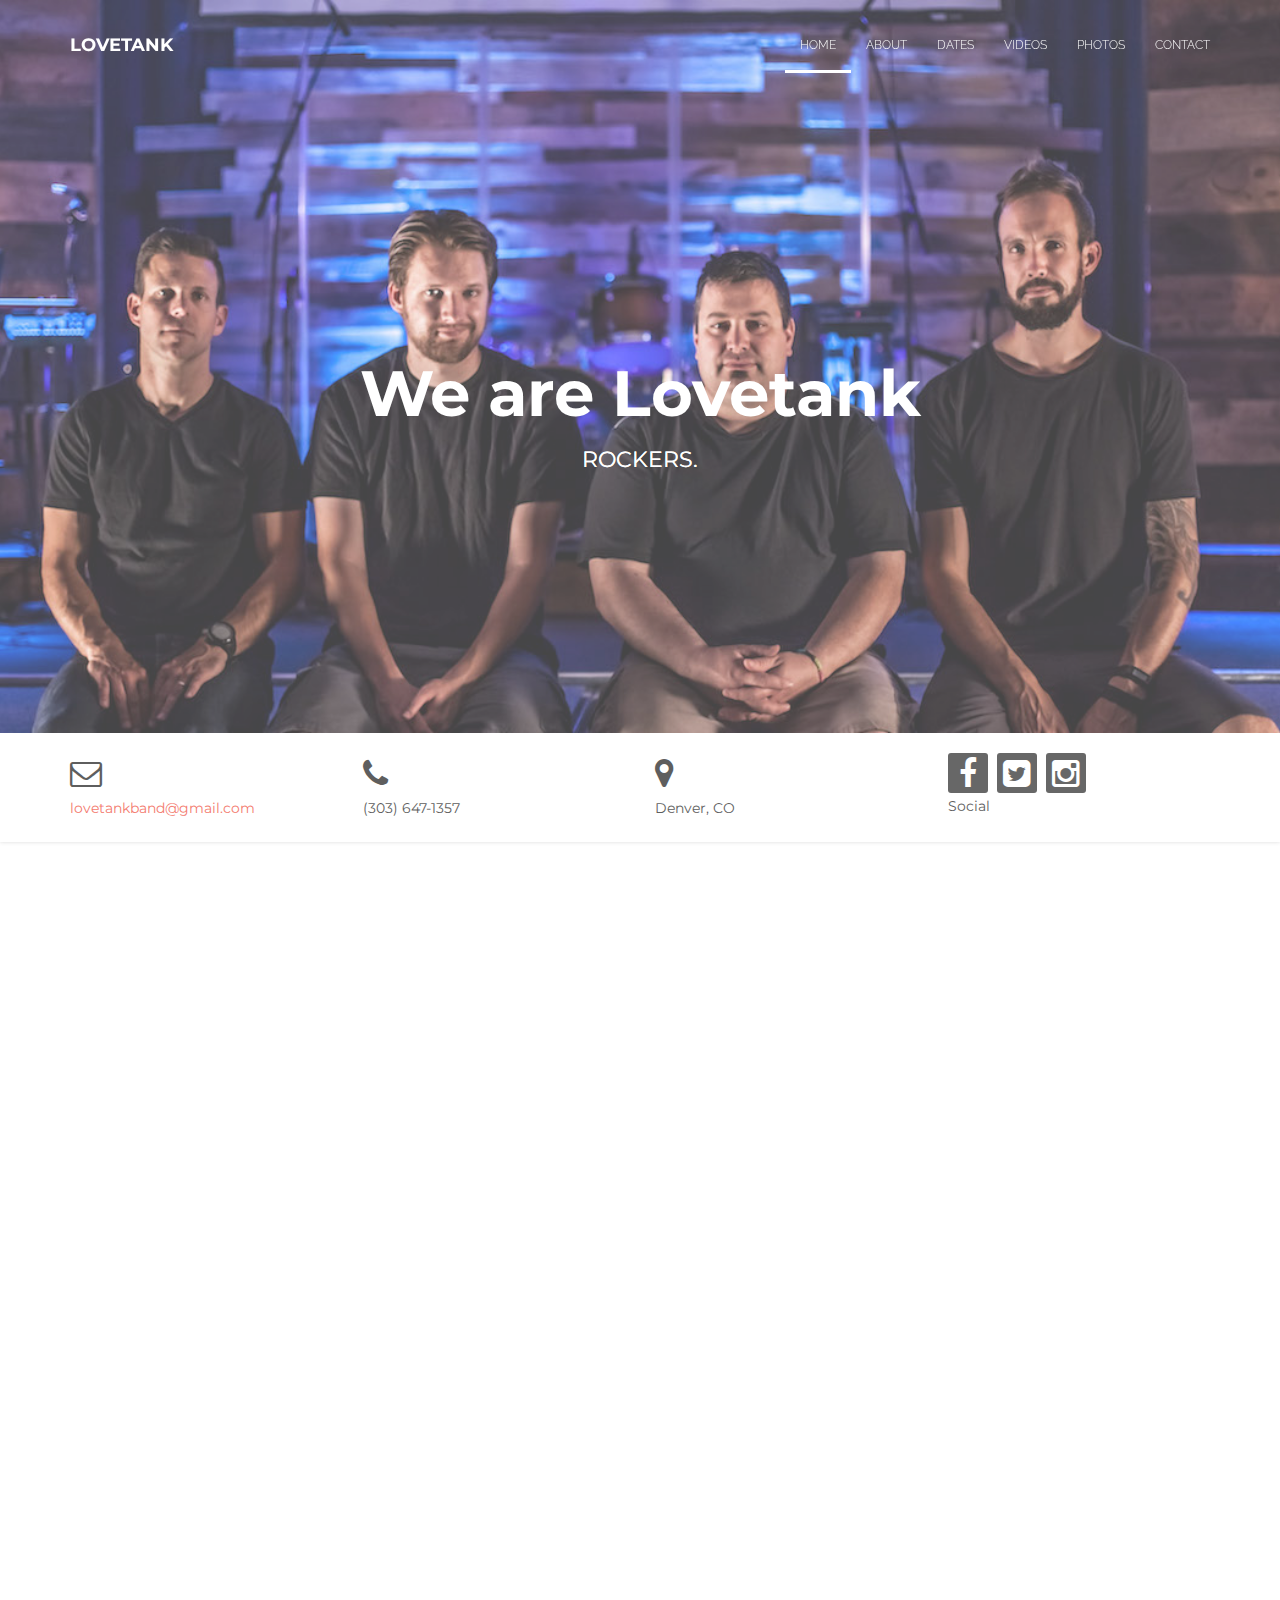
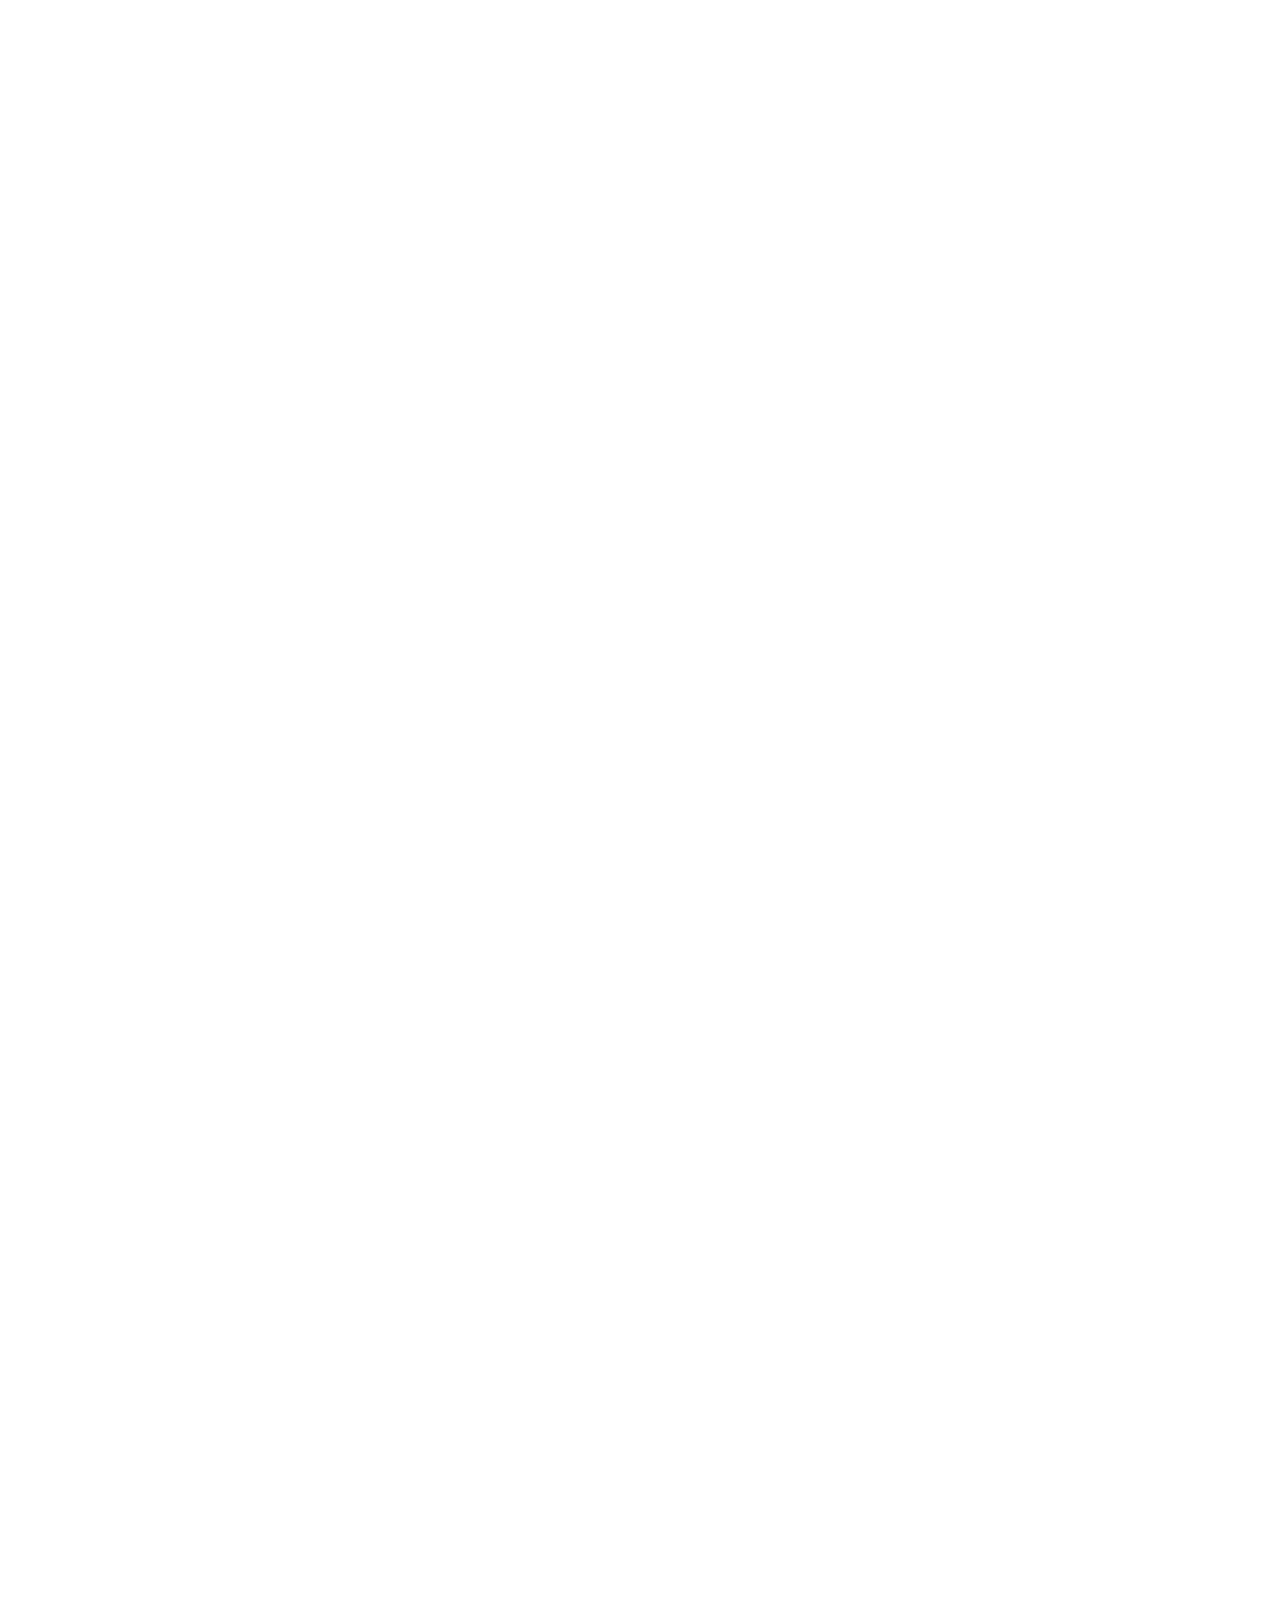
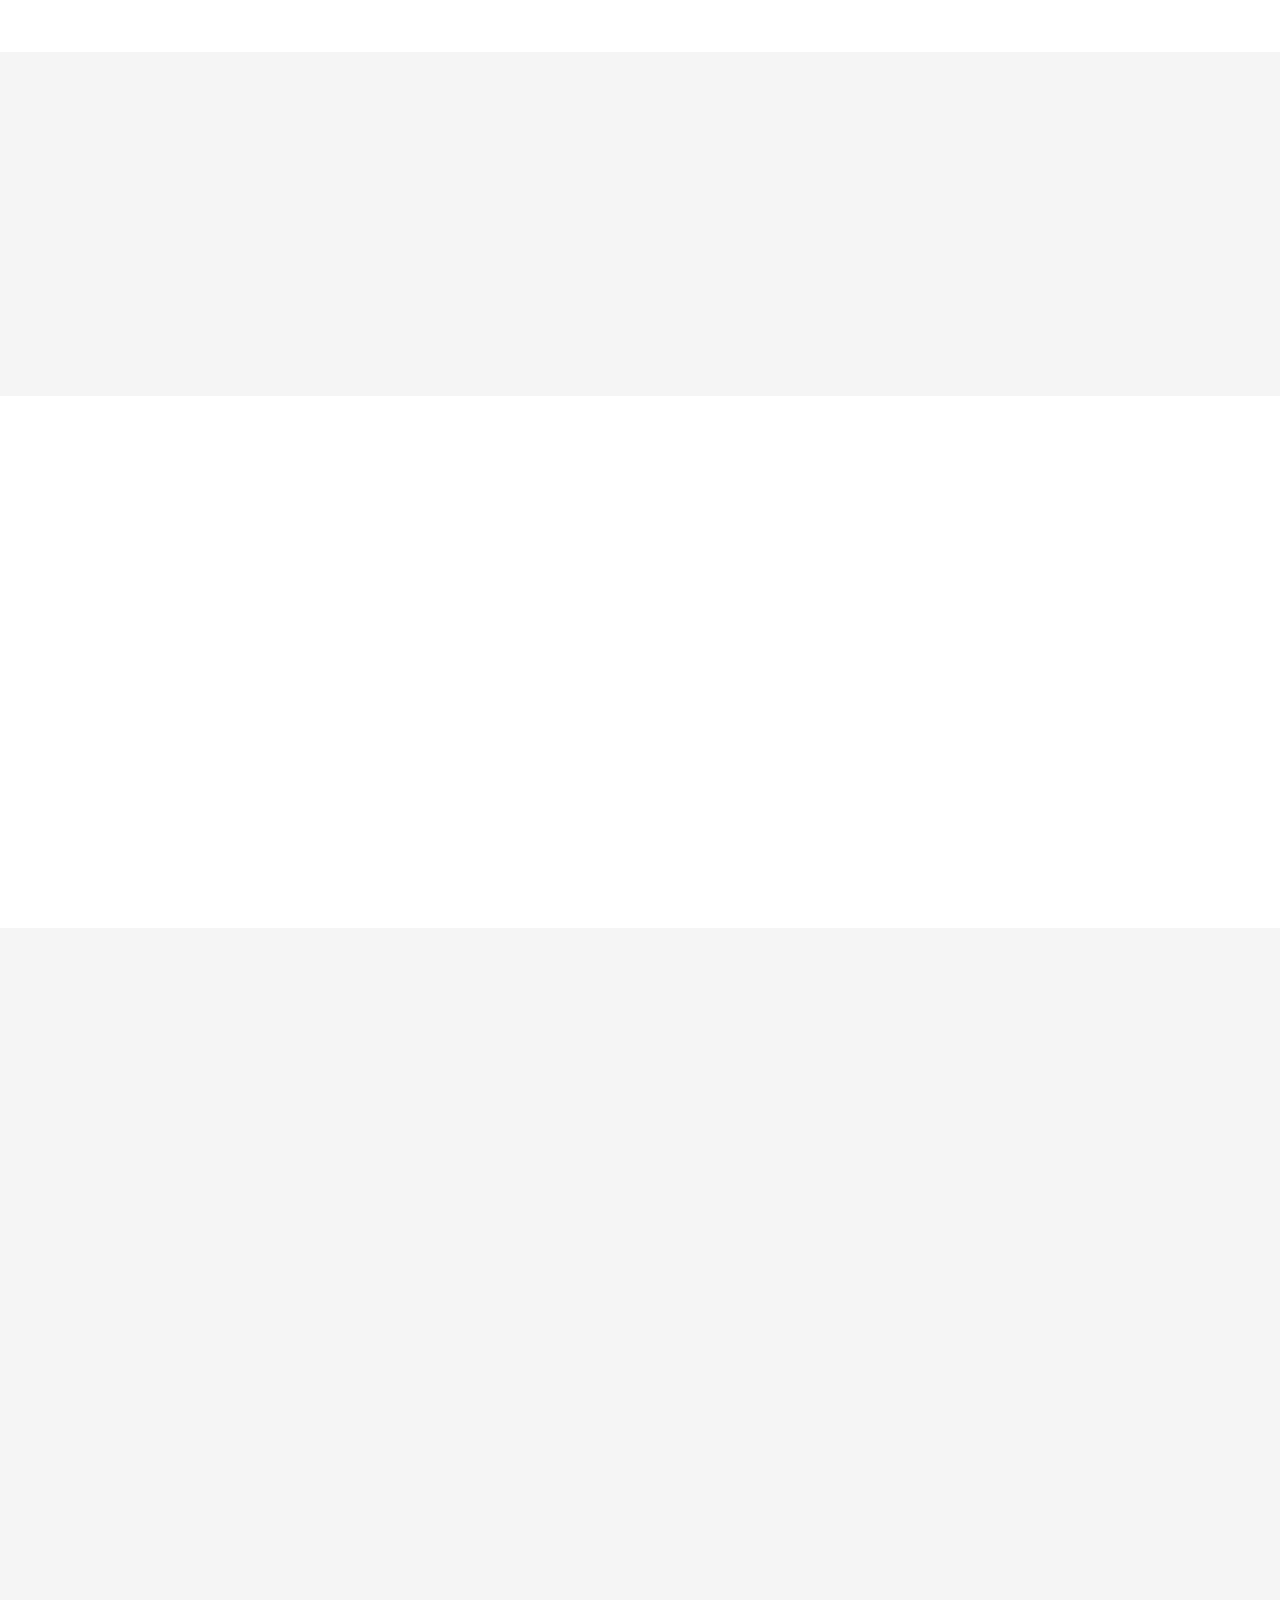
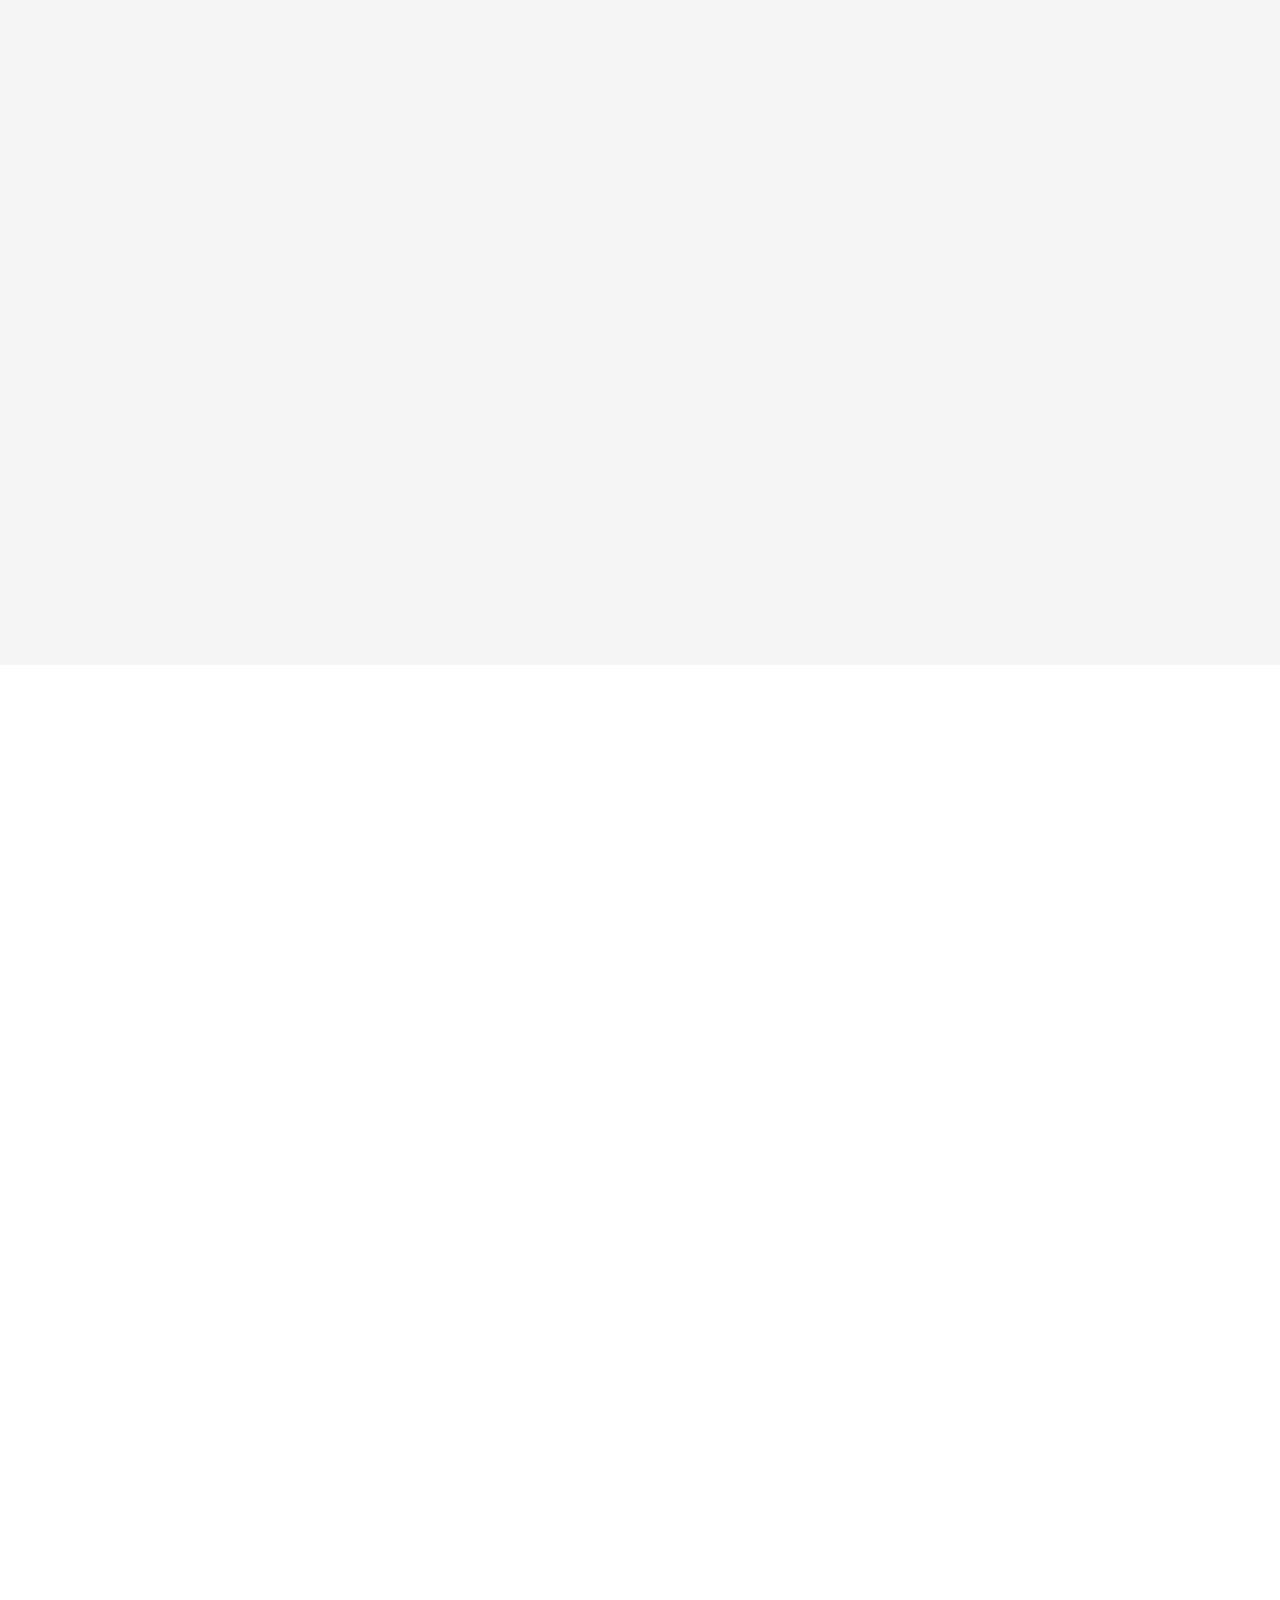
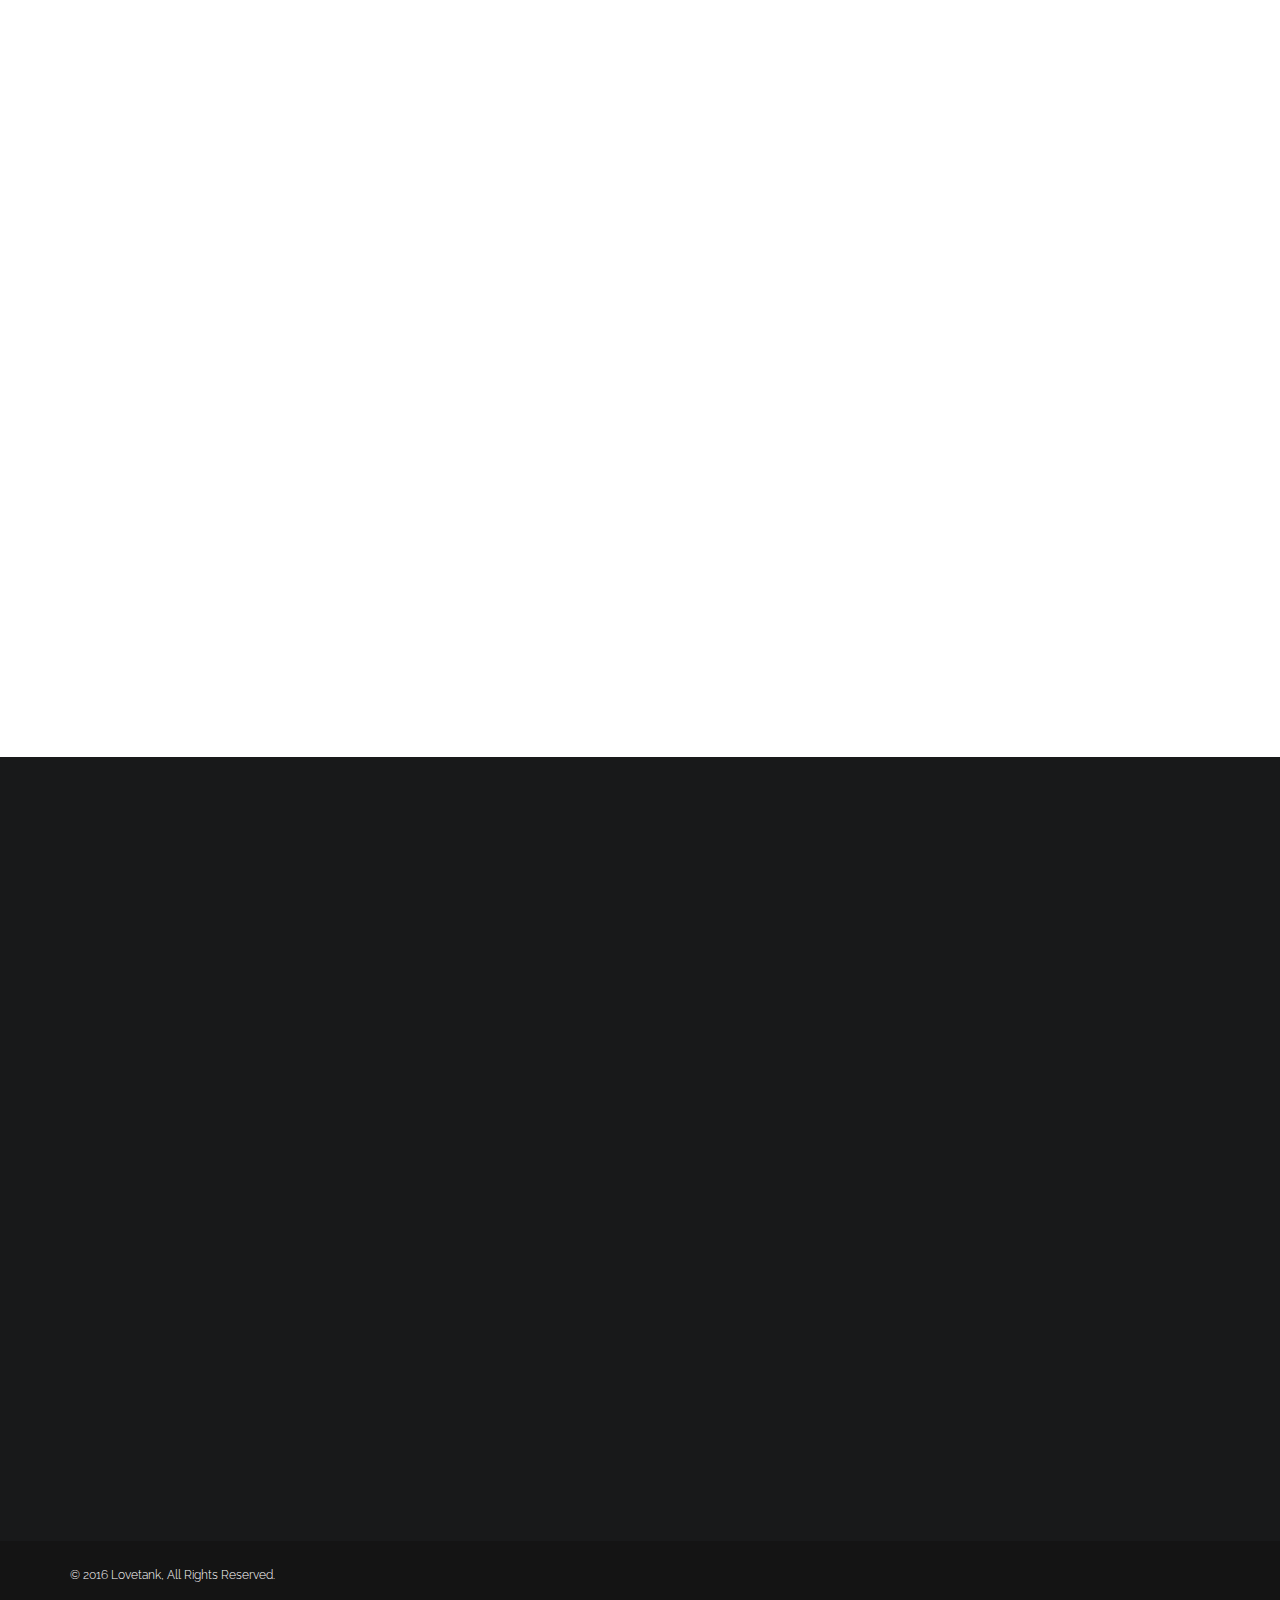
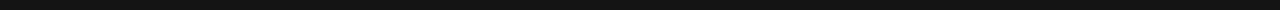
==== commit efa4096b: "removes herman's show" ====
--- a/index.html
+++ b/index.html
@@ -603,37 +603,6 @@
 					</div>
 
 				</div><!-- .row -->
-
-				<div class="row resume-items">
-					<!-- <div class="col-md-3 wow bounceInLeft">
-						<h3></h3>
-					</div>
-
-					<div class="col-md-6 col-sm-8 resume-item wow bounceInUp">
-						<h4>Nothing scheduled at the moment.</h4>
-						<p>Please <a href="#contact">contact us</a> if you want to book a date.</p>
-						<hr class="hidden-xs">
-					</div> -->
-					<div class="col-md-3 wow bounceInLeft">
-						<h3>September 29, 2016</h3>
-					</div>
-
-					<div class="col-md-6 col-sm-8 resume-item wow bounceInUp">
-						<h4>Herman's Hideaway</h4>
-						<p>10pm</p>
-						<hr class="hidden-xs">
-					</div>
-
-					<div class="col-md-3 col-sm-4 resume-place wow bounceInRight">
-						<h4>
-							1578 S Broadway
-							<br />
-							Denver, CO
-						</h4>
-						<hr class="visible-xs">
-					</div>
-
-				</div>
 
 				<div class="row resume-items">
 
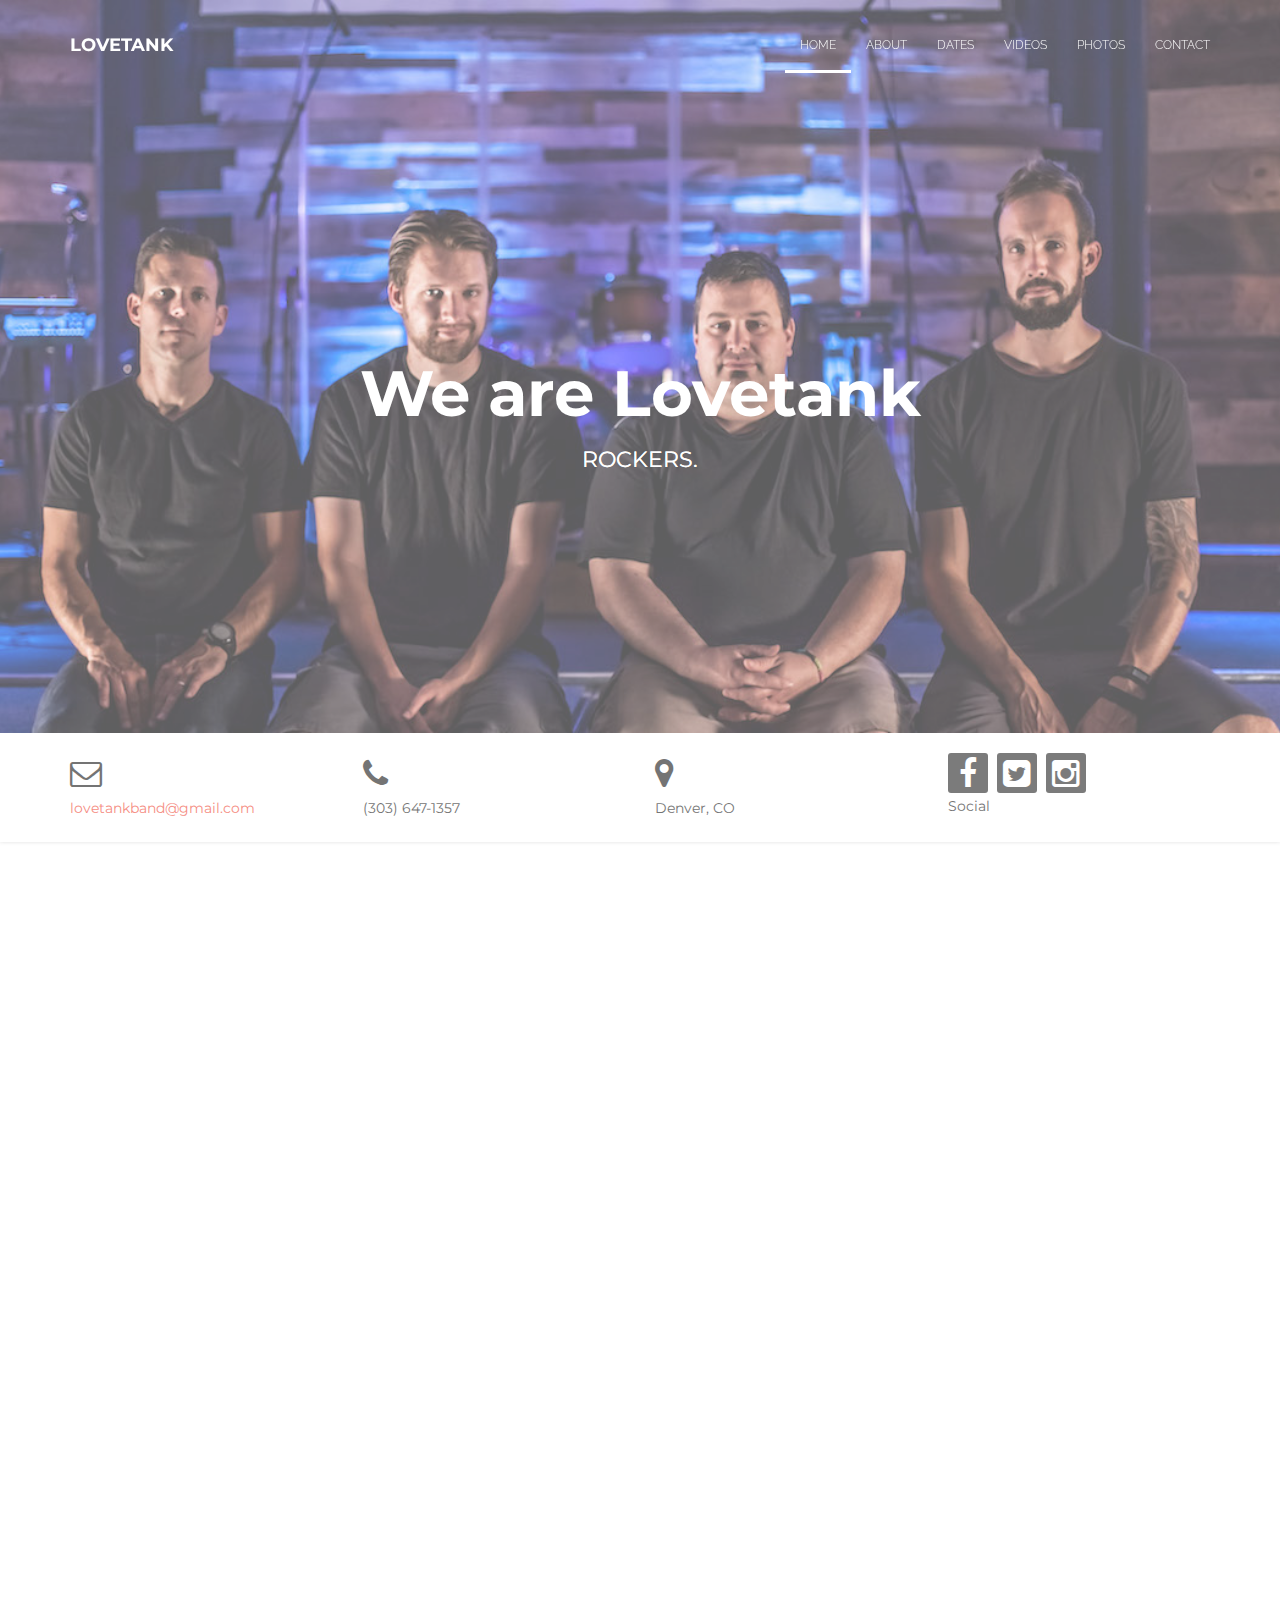
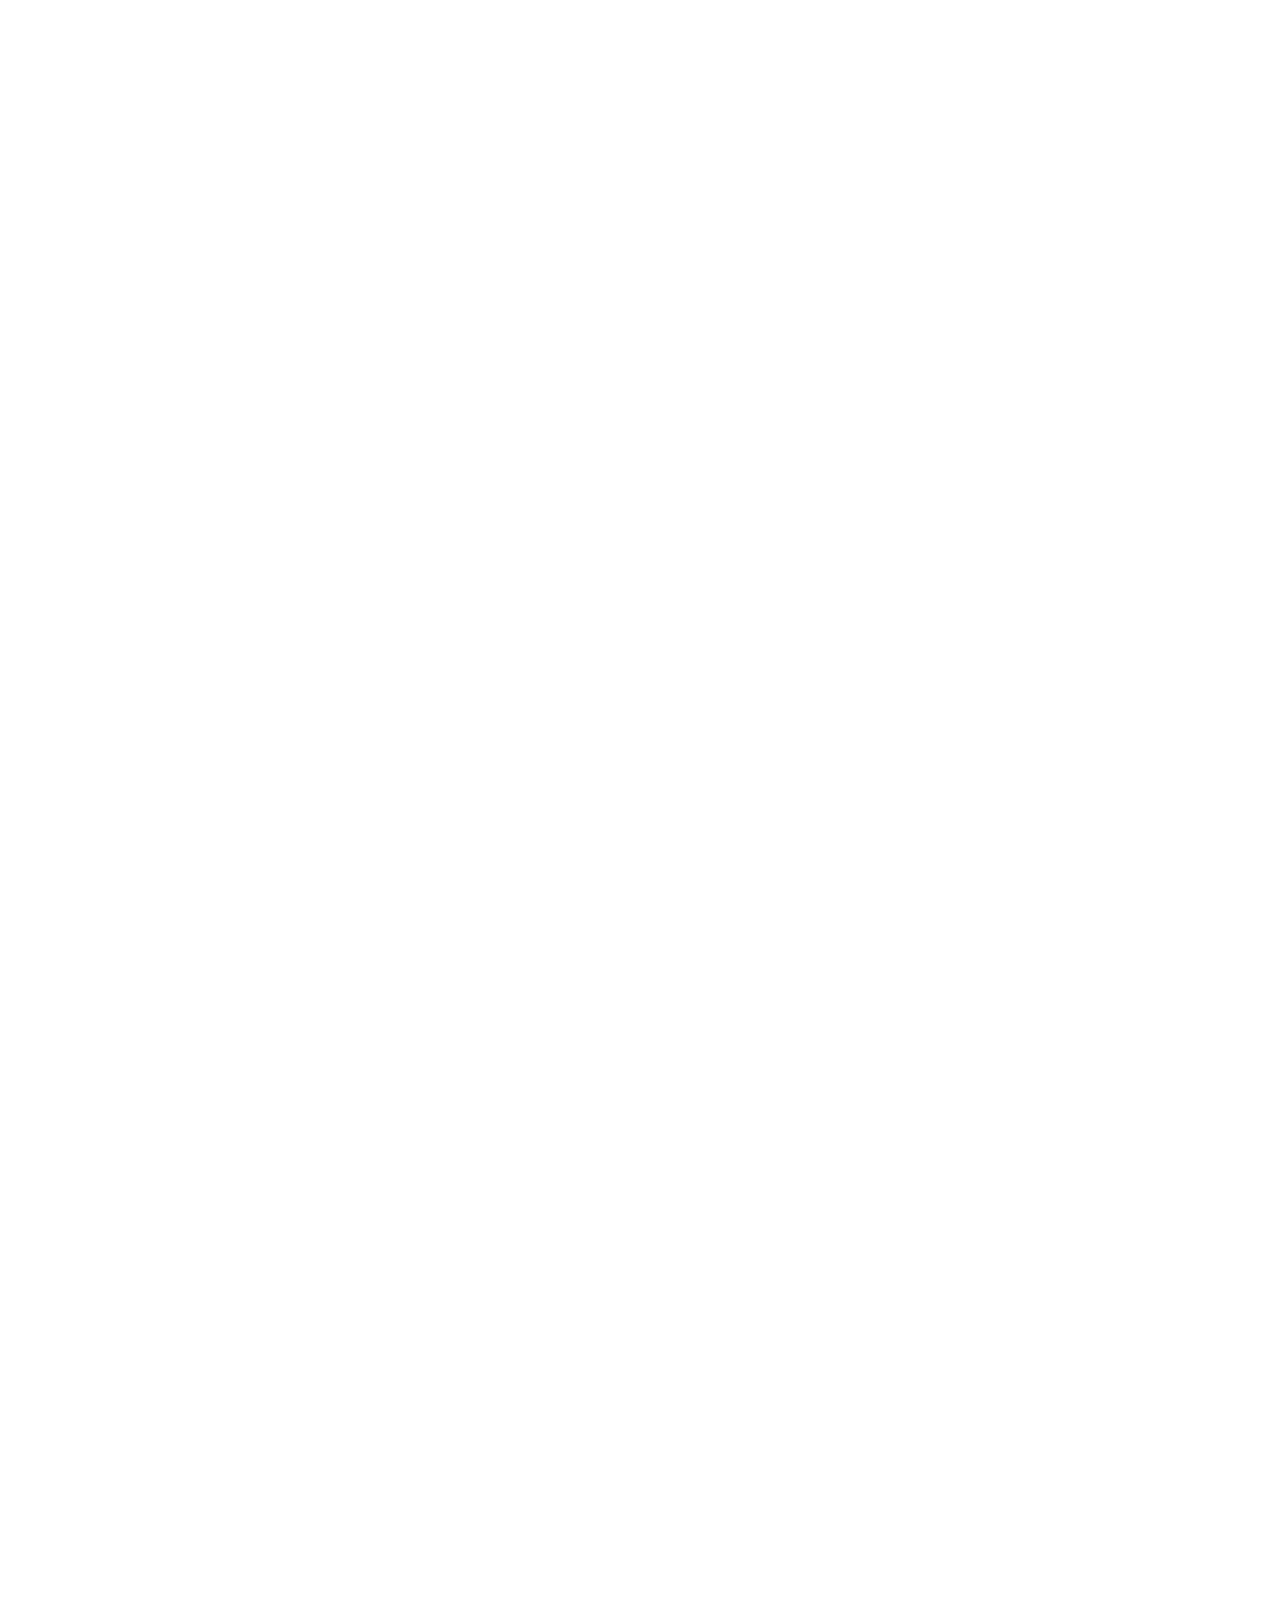
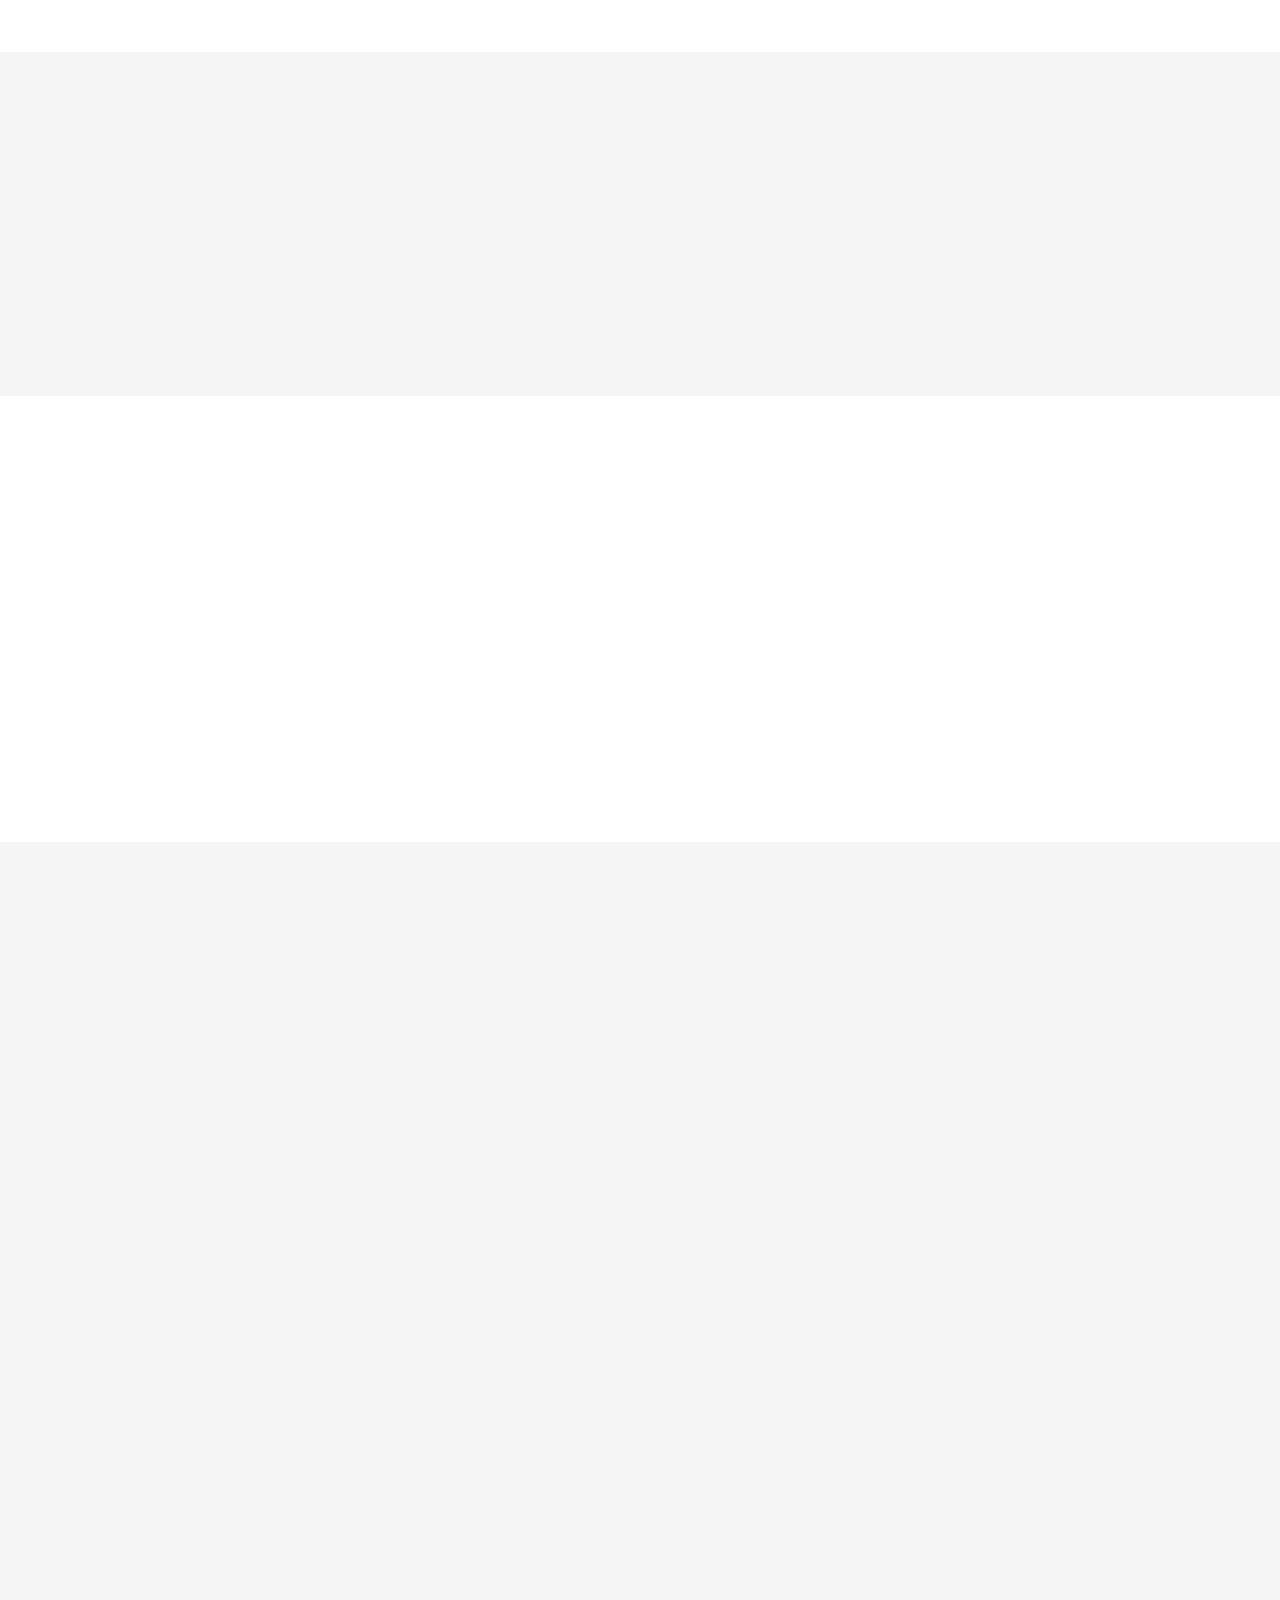
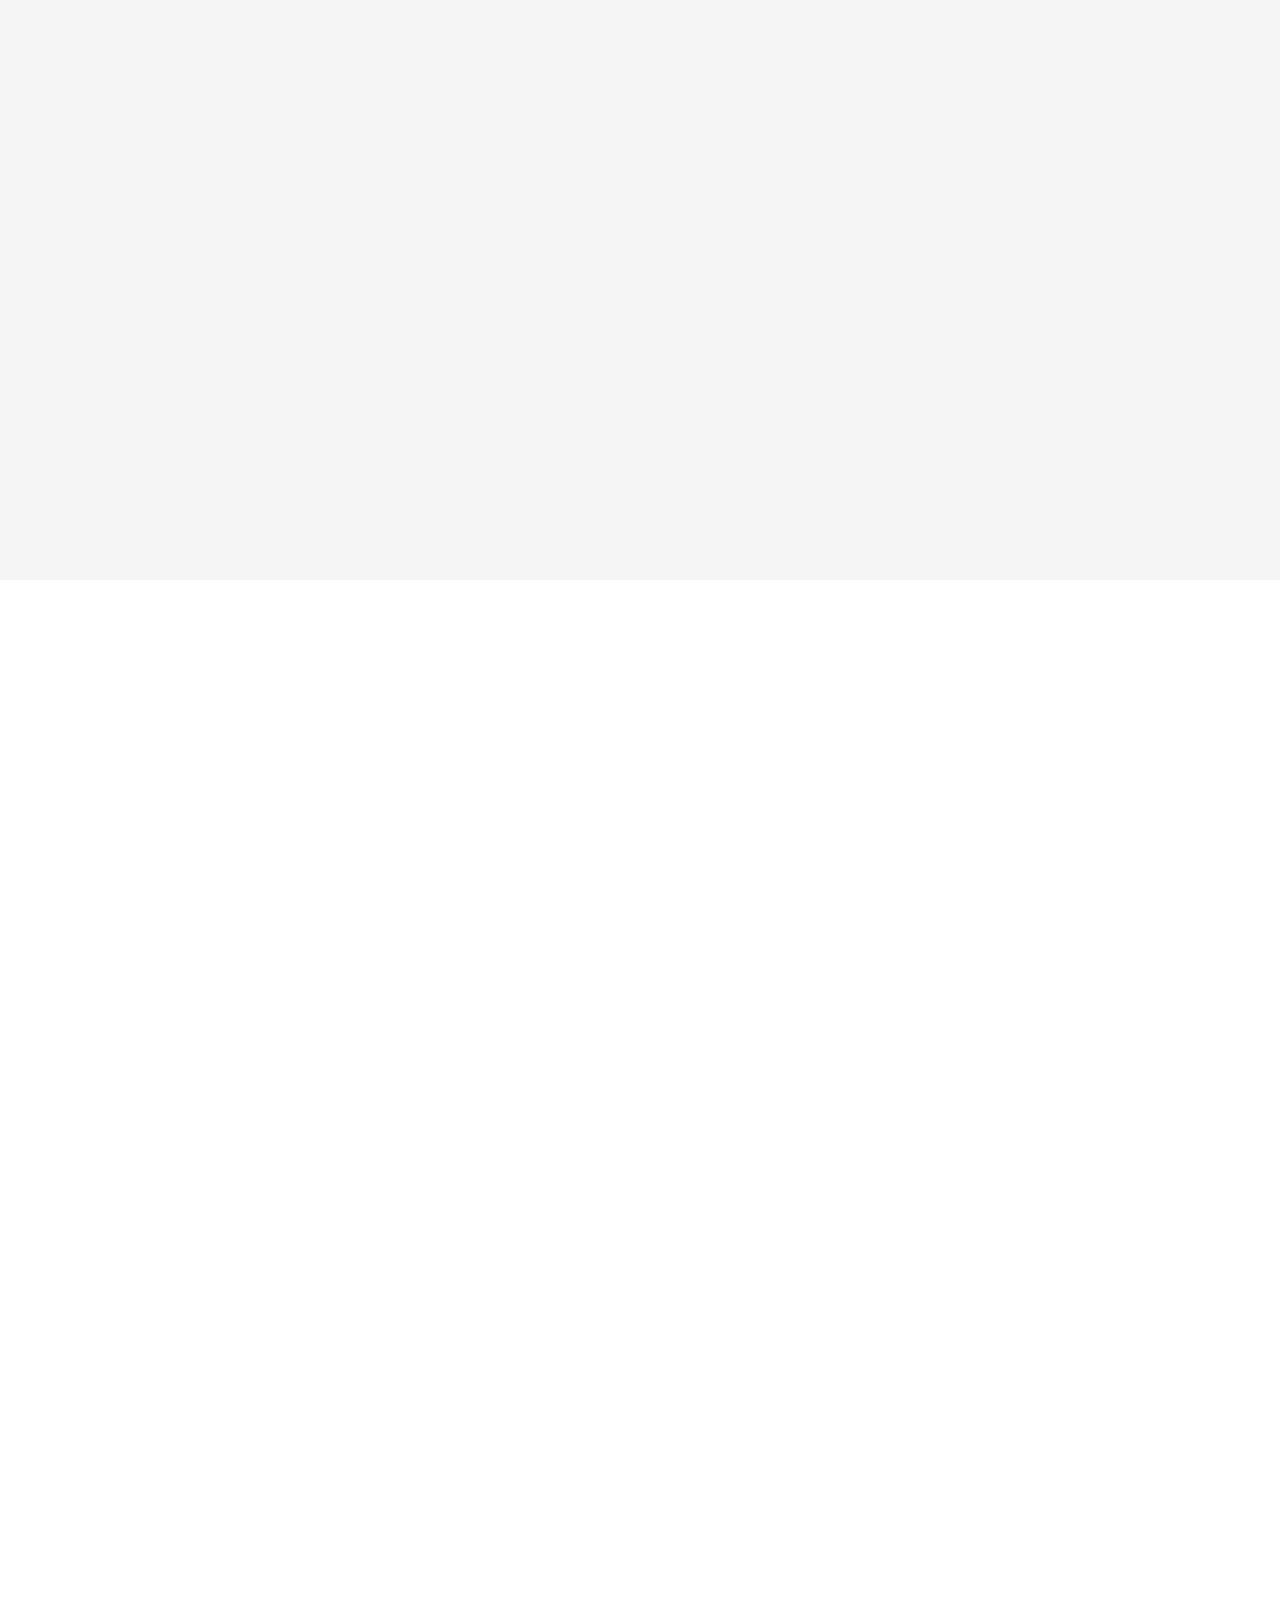
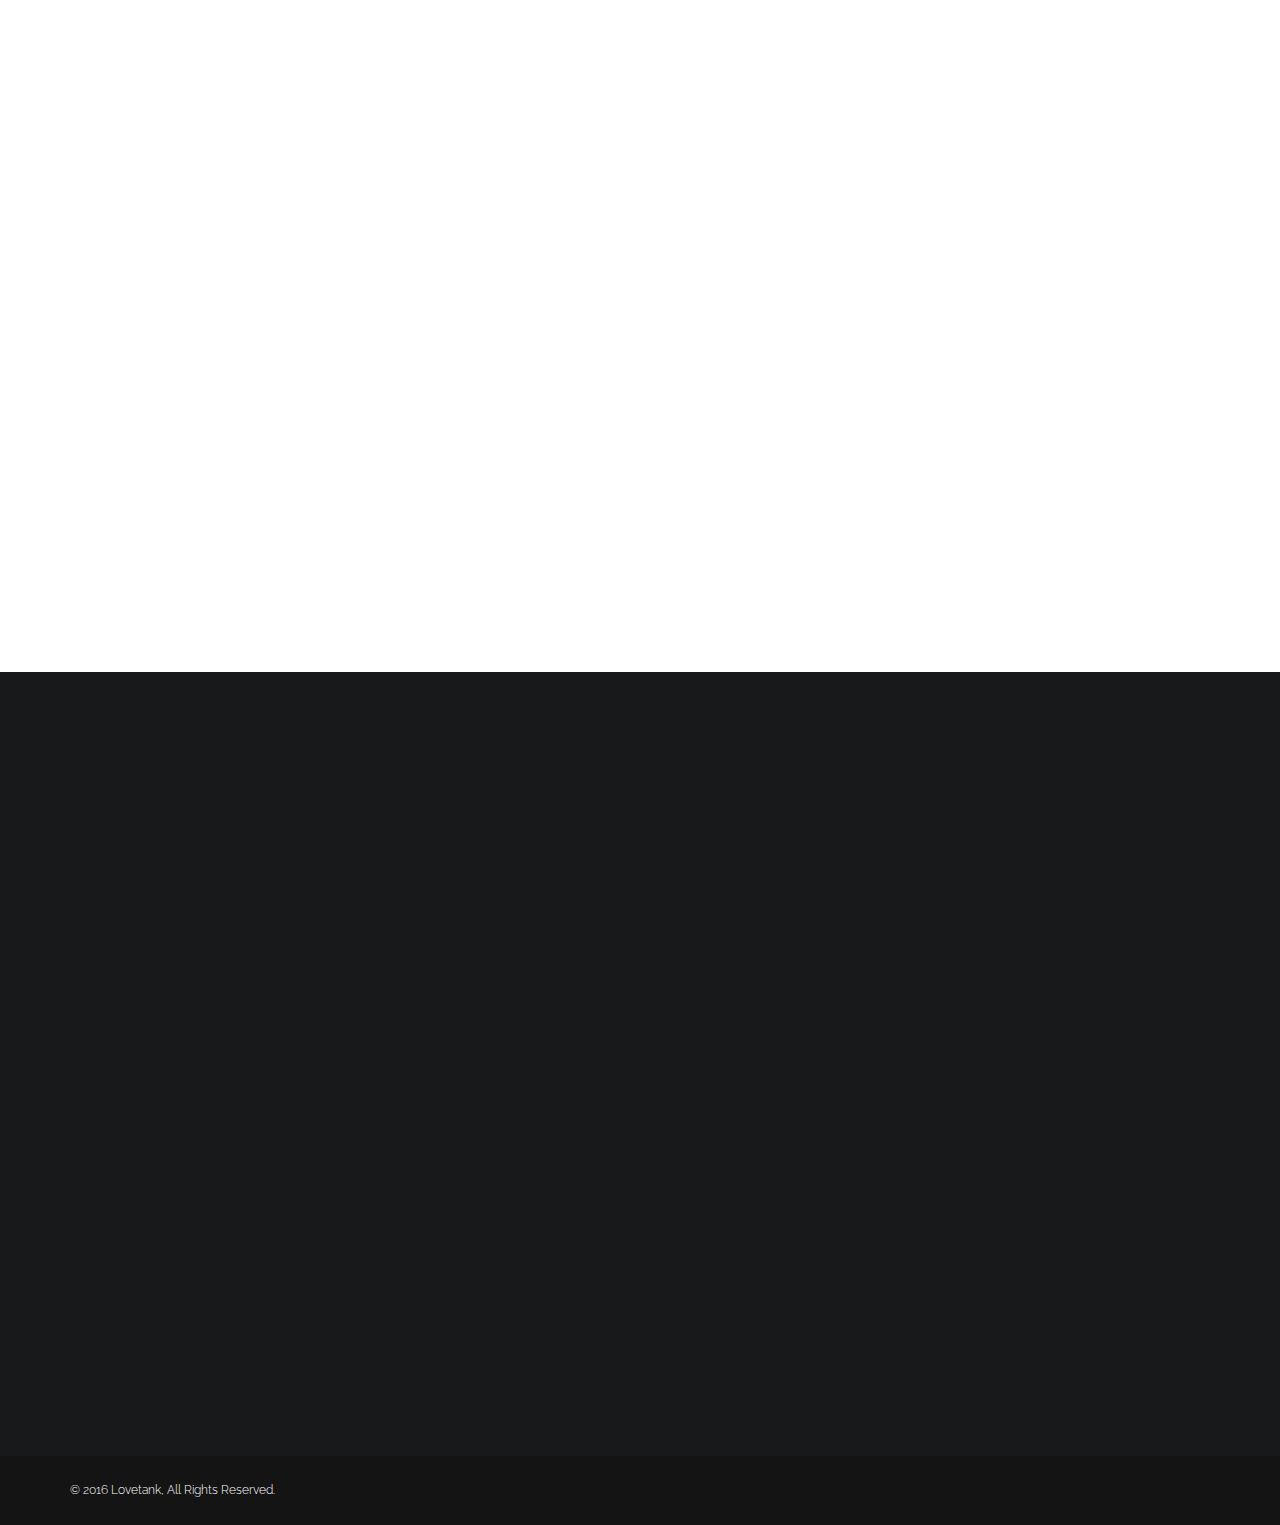
==== commit 979a505f: "updating bookings" ====
--- a/index.html
+++ b/index.html
@@ -604,7 +604,7 @@
 
 				</div><!-- .row -->
 
-				<div class="row resume-items">
+				<!-- <div class="row resume-items">
 
 					<div class="col-md-3 wow bounceInLeft">
 						<h3>November 4, 2016</h3>
@@ -625,15 +625,15 @@
 						<hr class="visible-xs">
 					</div>
 
-				</div>
-
-				<!-- <div class="row">
+				</div> -->
+
+				<div class="row">
 
 					<div class="col-md-6 col-md-offset-3 wow bounceInUp">
 						<a href="#" class="btn btn-default btn-custom-2"><i class="fa fa-cloud-download icon-before"></i> Download CV</a>
 					</div>
 
-				</div>-->
+				</div>
 				<!-- .row -->
 
 			</div><!-- .container -->
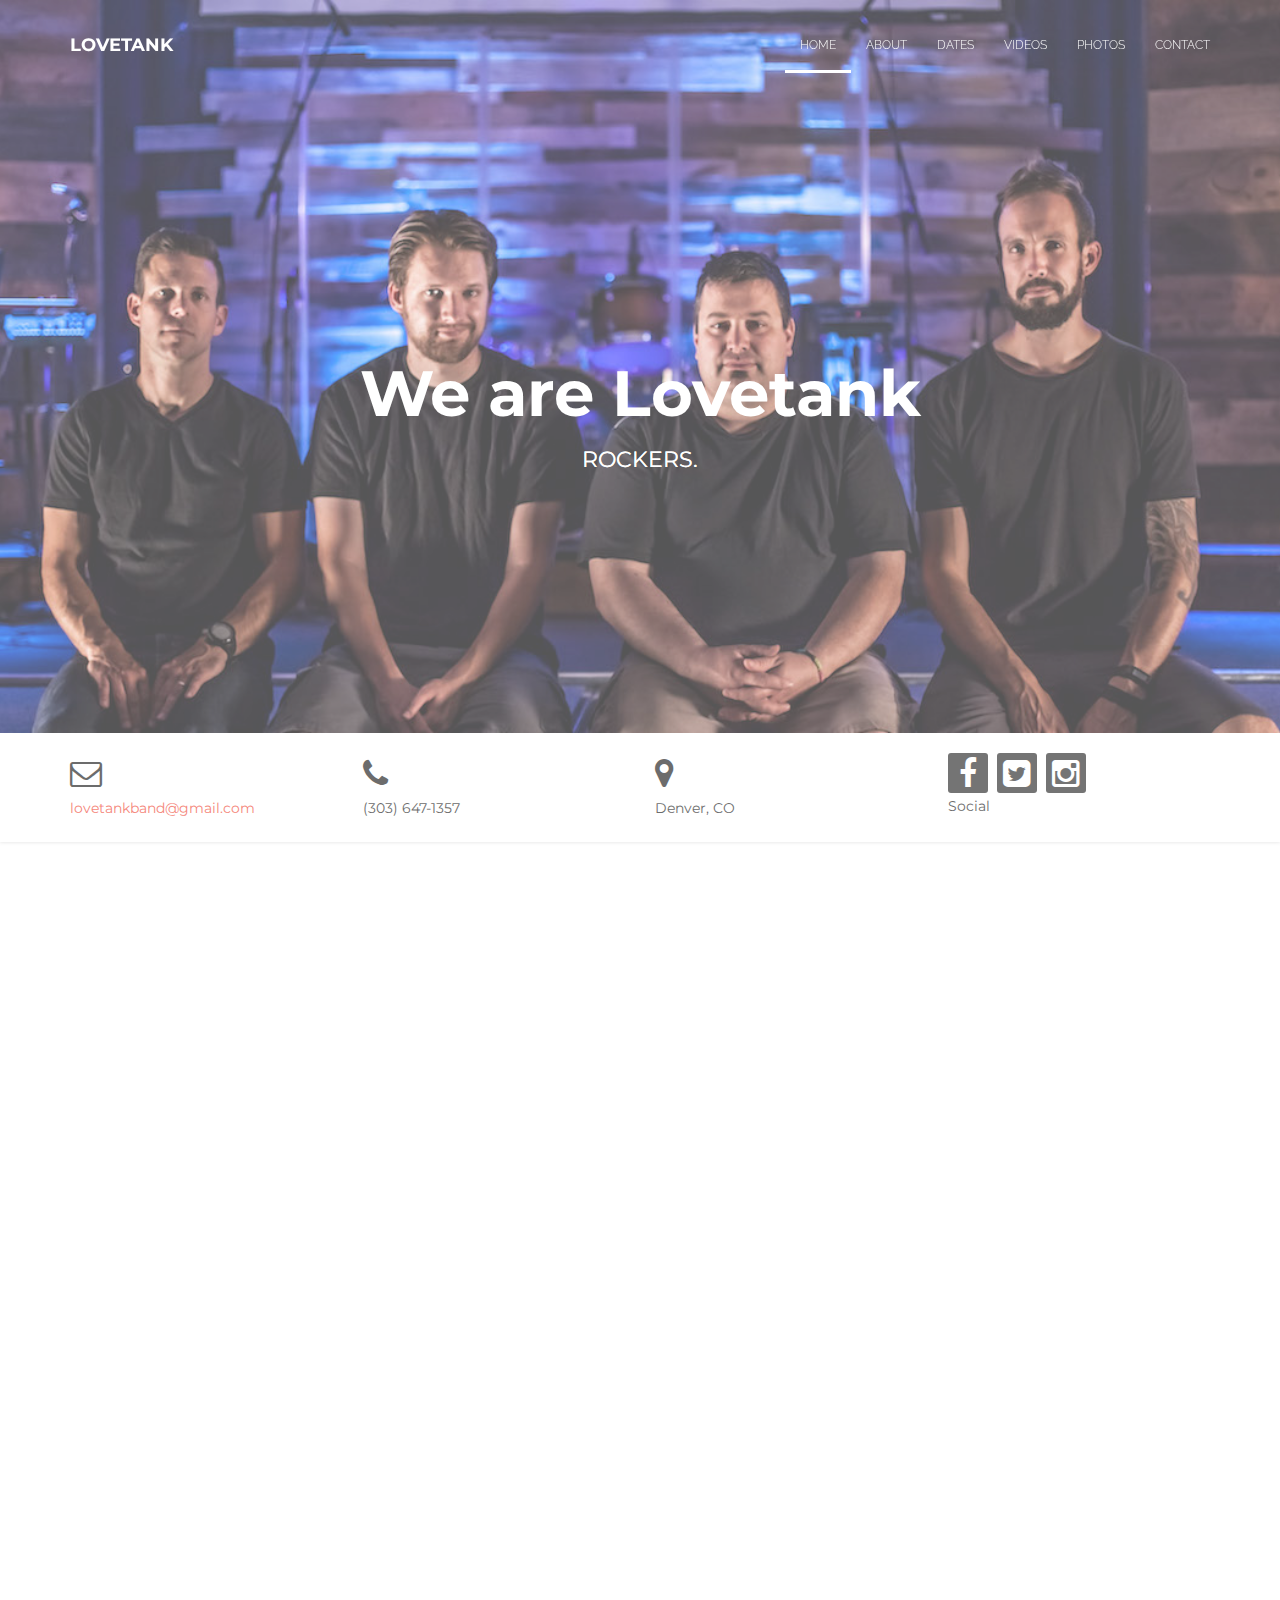
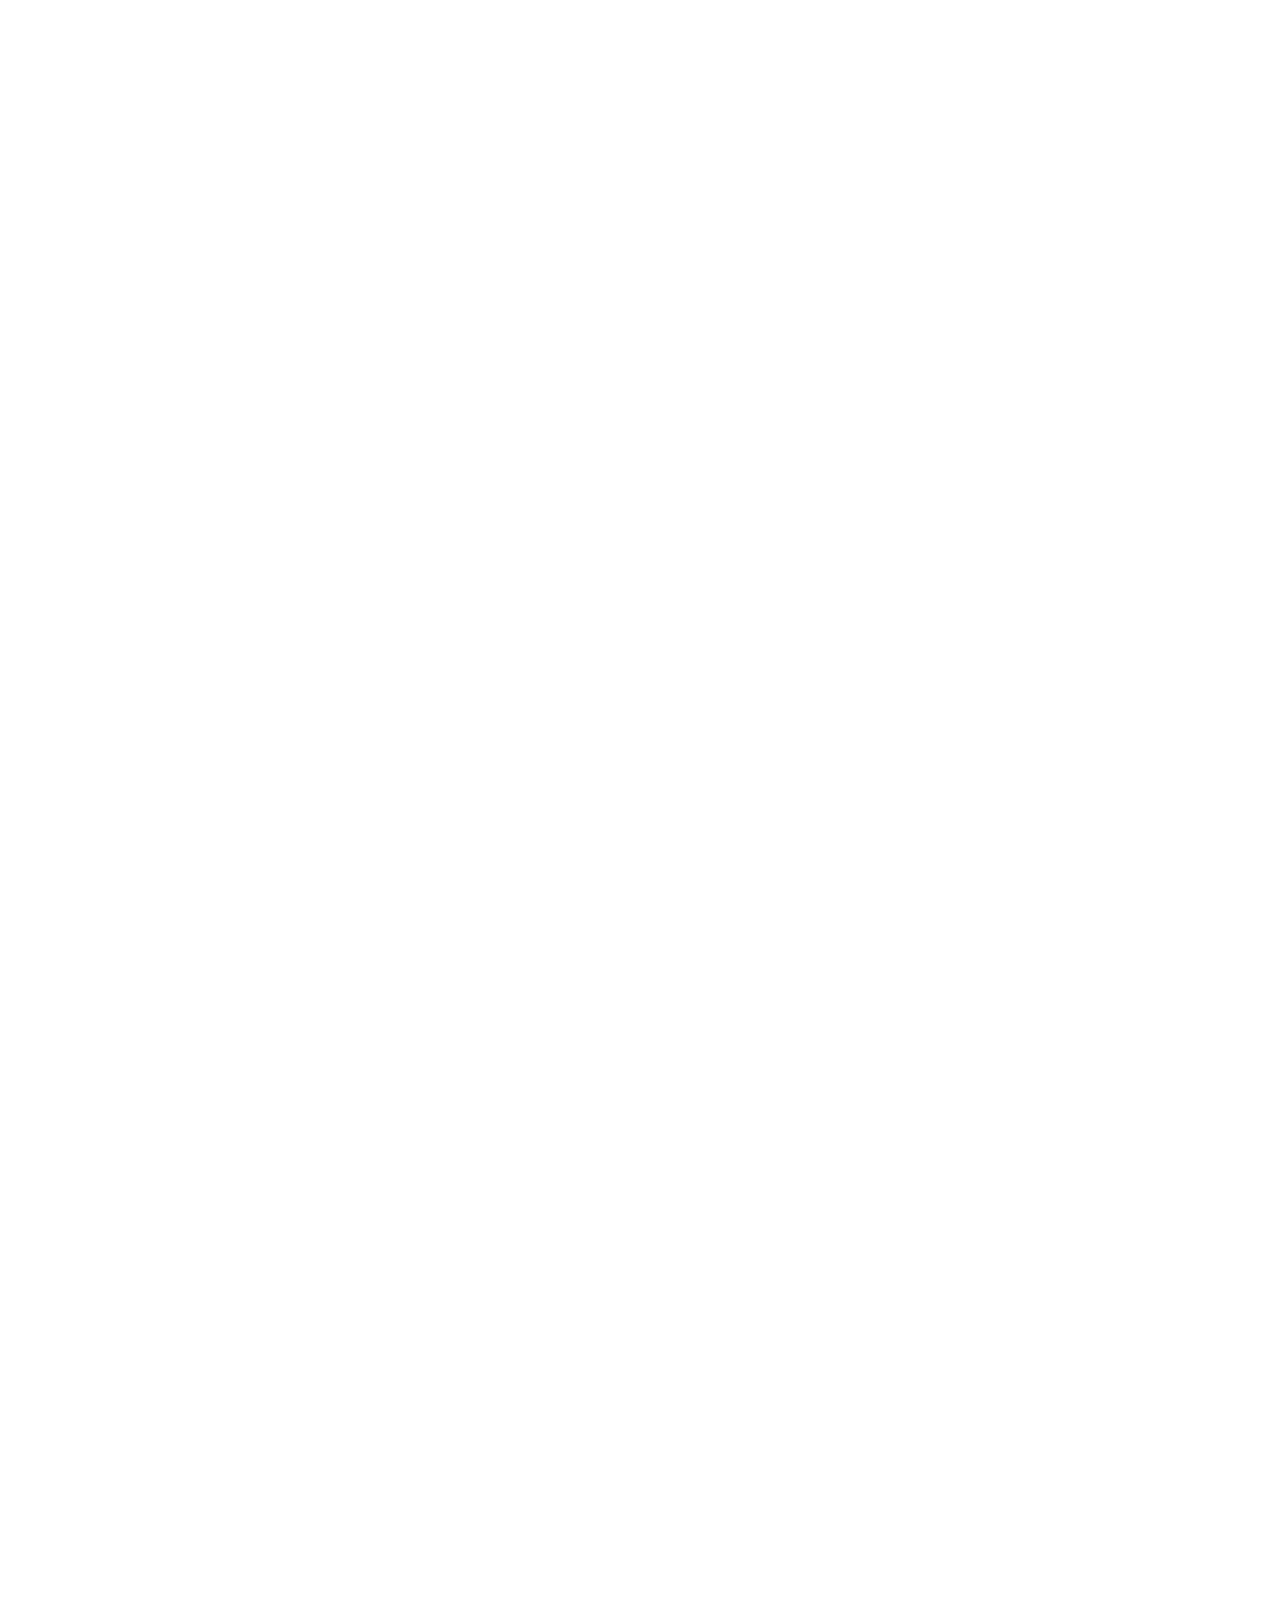
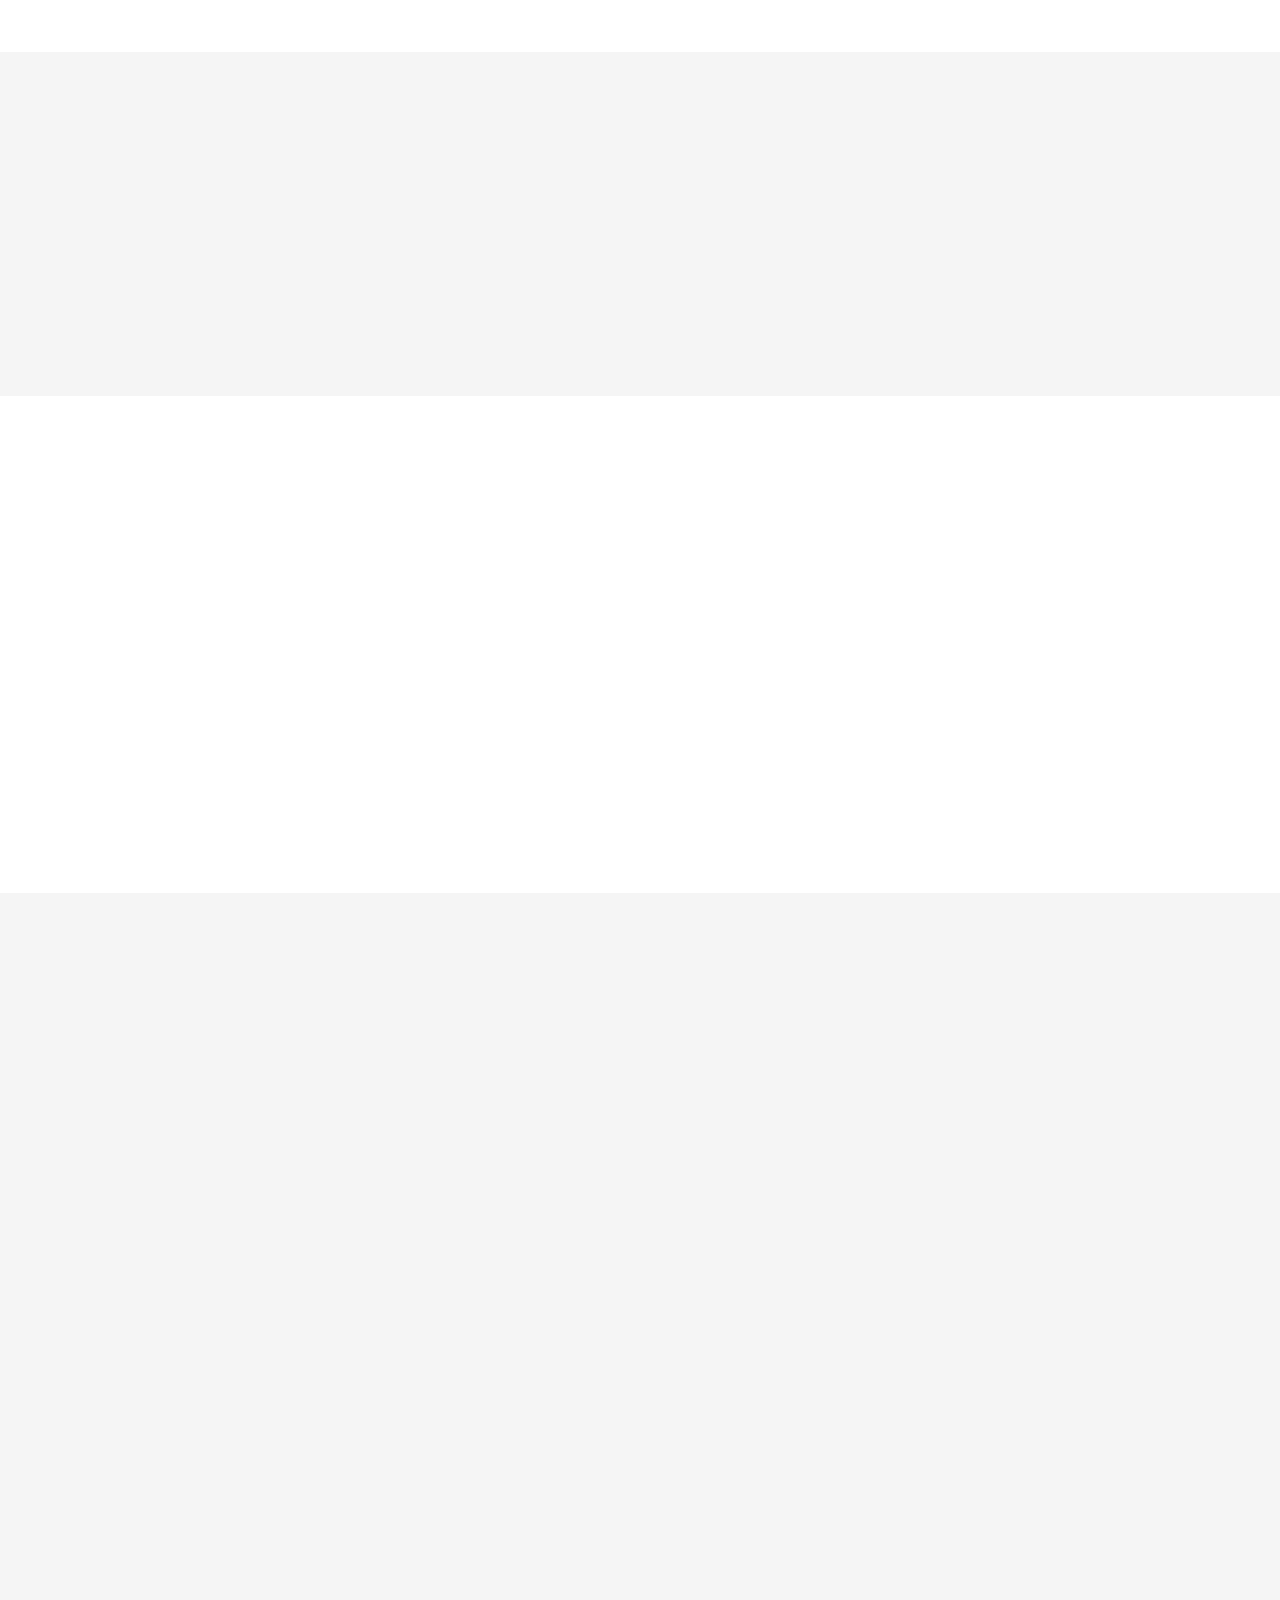
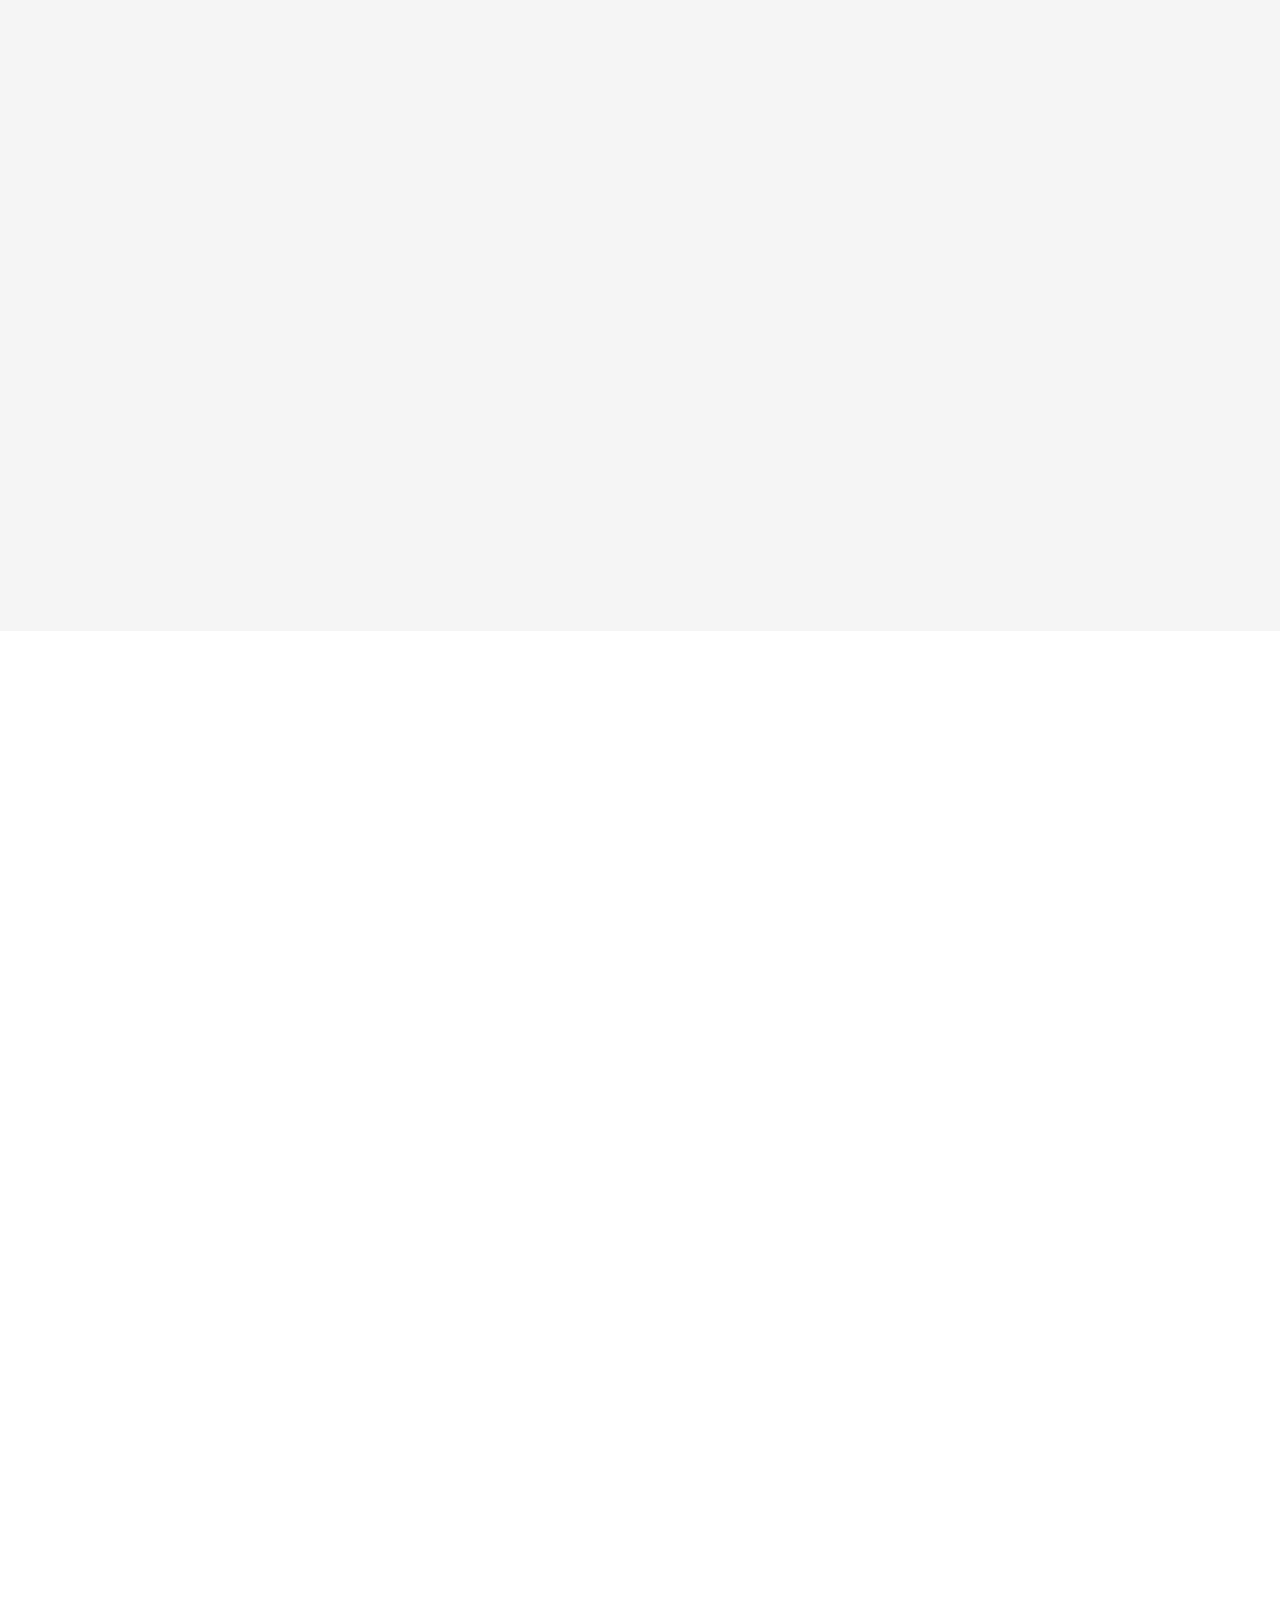
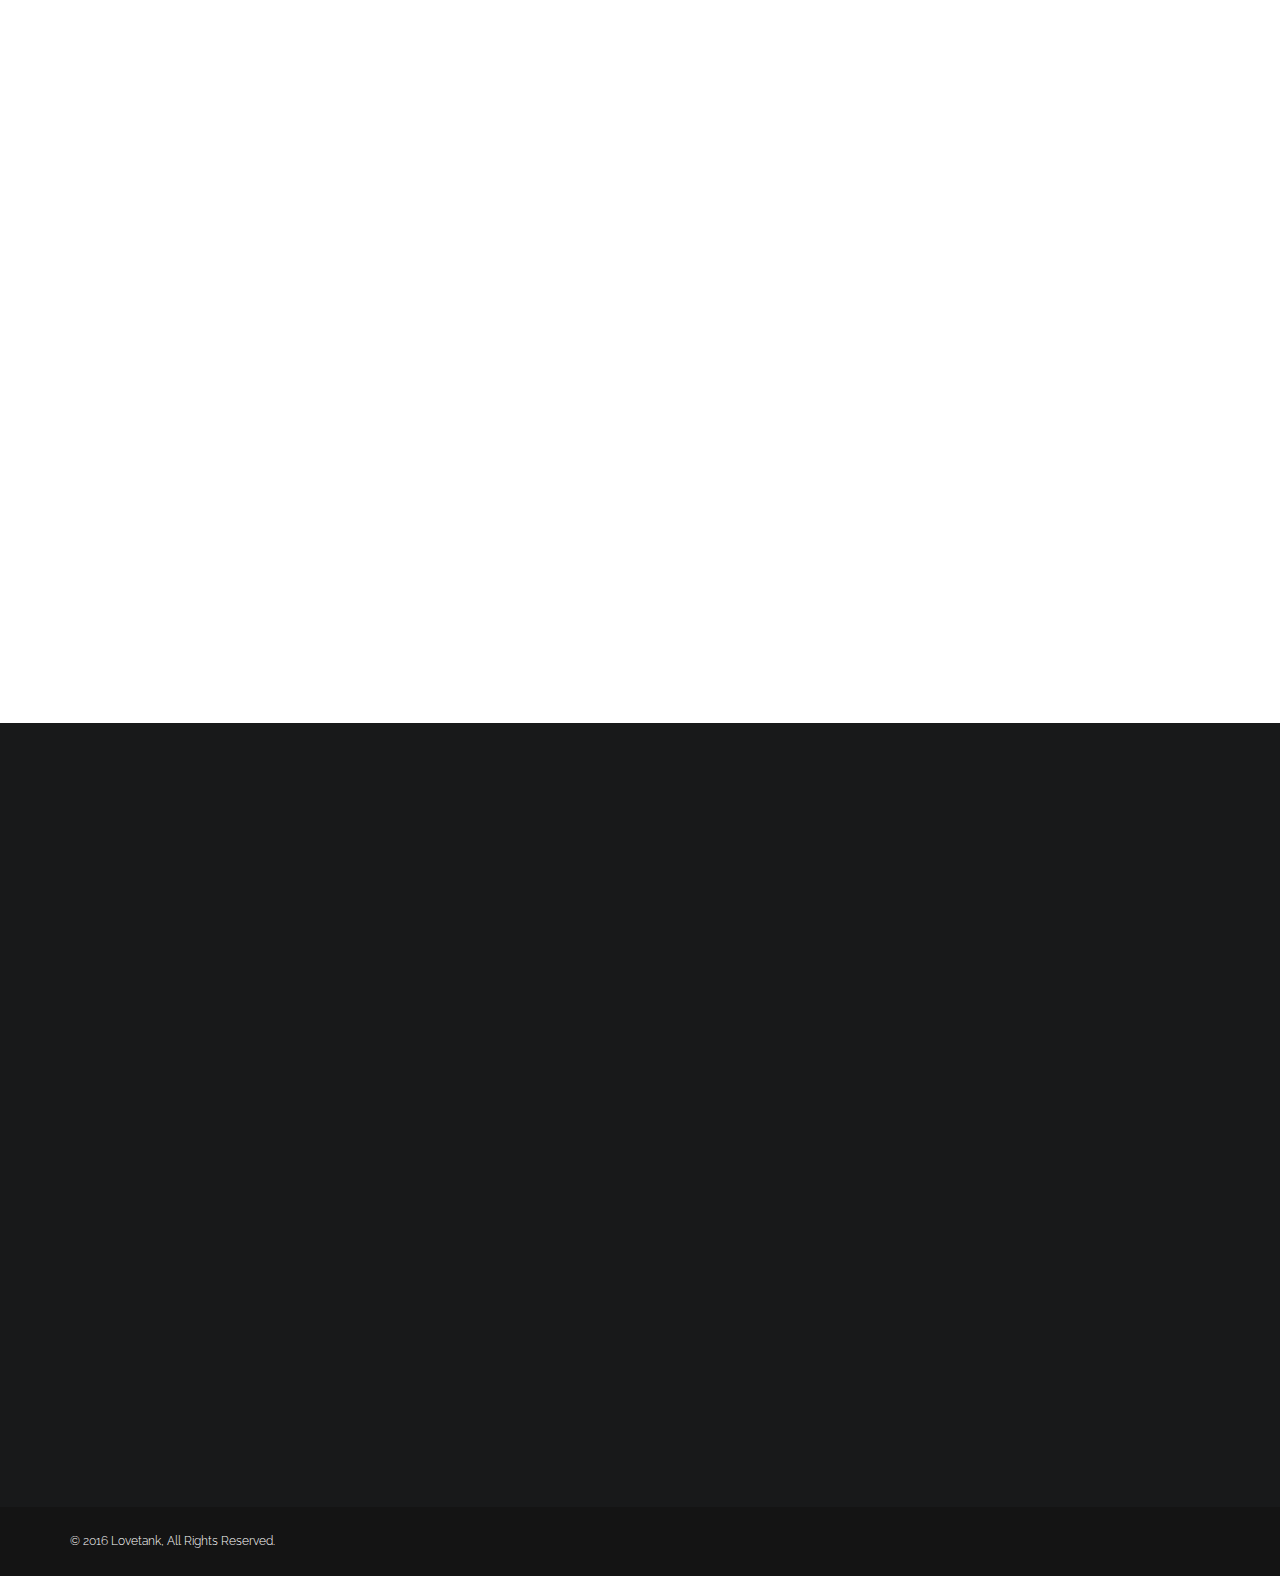
==== commit 551d41f7: "oops" ====
--- a/index.html
+++ b/index.html
@@ -604,36 +604,37 @@
 
 				</div><!-- .row -->
 
-				<!-- <div class="row resume-items">
+				<div class="row resume-items">
 
 					<div class="col-md-3 wow bounceInLeft">
-						<h3>November 4, 2016</h3>
+						<!-- <h3>November 4, 2016</h3> -->
 					</div>
 
 					<div class="col-md-6 col-sm-8 resume-item wow bounceInUp">
-						<h4>Merchant's Mile High Saloon</h4>
-						<p>9pm</p>
+						<!-- <h4>Merchant's Mile High Saloon</h4>
+						<p>9pm</p> -->
+						<p>(nothing scheduled at the moment)</p>
 						<hr class="hidden-xs">
 					</div>
 
-					<div class="col-md-3 col-sm-4 resume-place wow bounceInRight">
+					<!-- <div class="col-md-3 col-sm-4 resume-place wow bounceInRight">
 						<h4>
 							2014 S University Blvd
 							<br />
 							Denver, CO
 						</h4>
 						<hr class="visible-xs">
-					</div>
-
-				</div> -->
-
-				<div class="row">
+					</div> -->
+
+				</div>
+
+				<!-- <div class="row">
 
 					<div class="col-md-6 col-md-offset-3 wow bounceInUp">
 						<a href="#" class="btn btn-default btn-custom-2"><i class="fa fa-cloud-download icon-before"></i> Download CV</a>
 					</div>
 
-				</div>
+				</div>-->
 				<!-- .row -->
 
 			</div><!-- .container -->
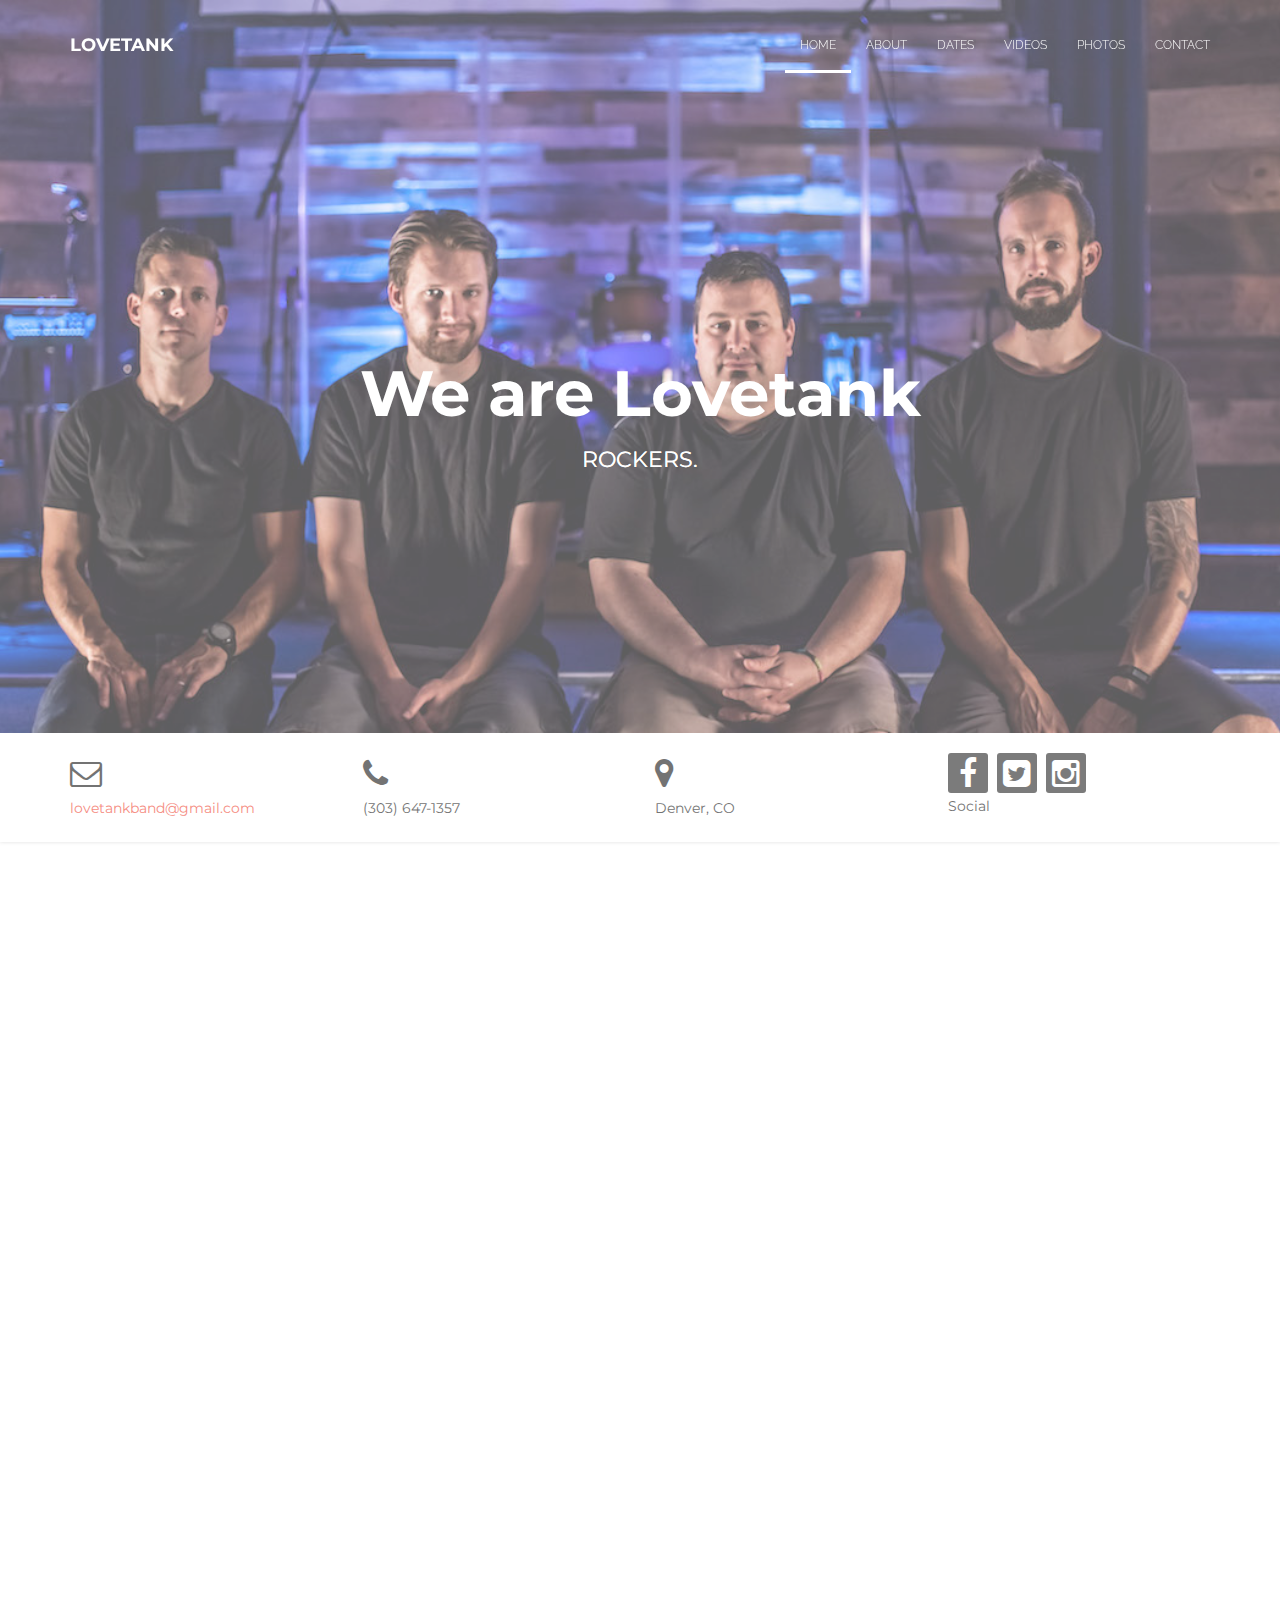
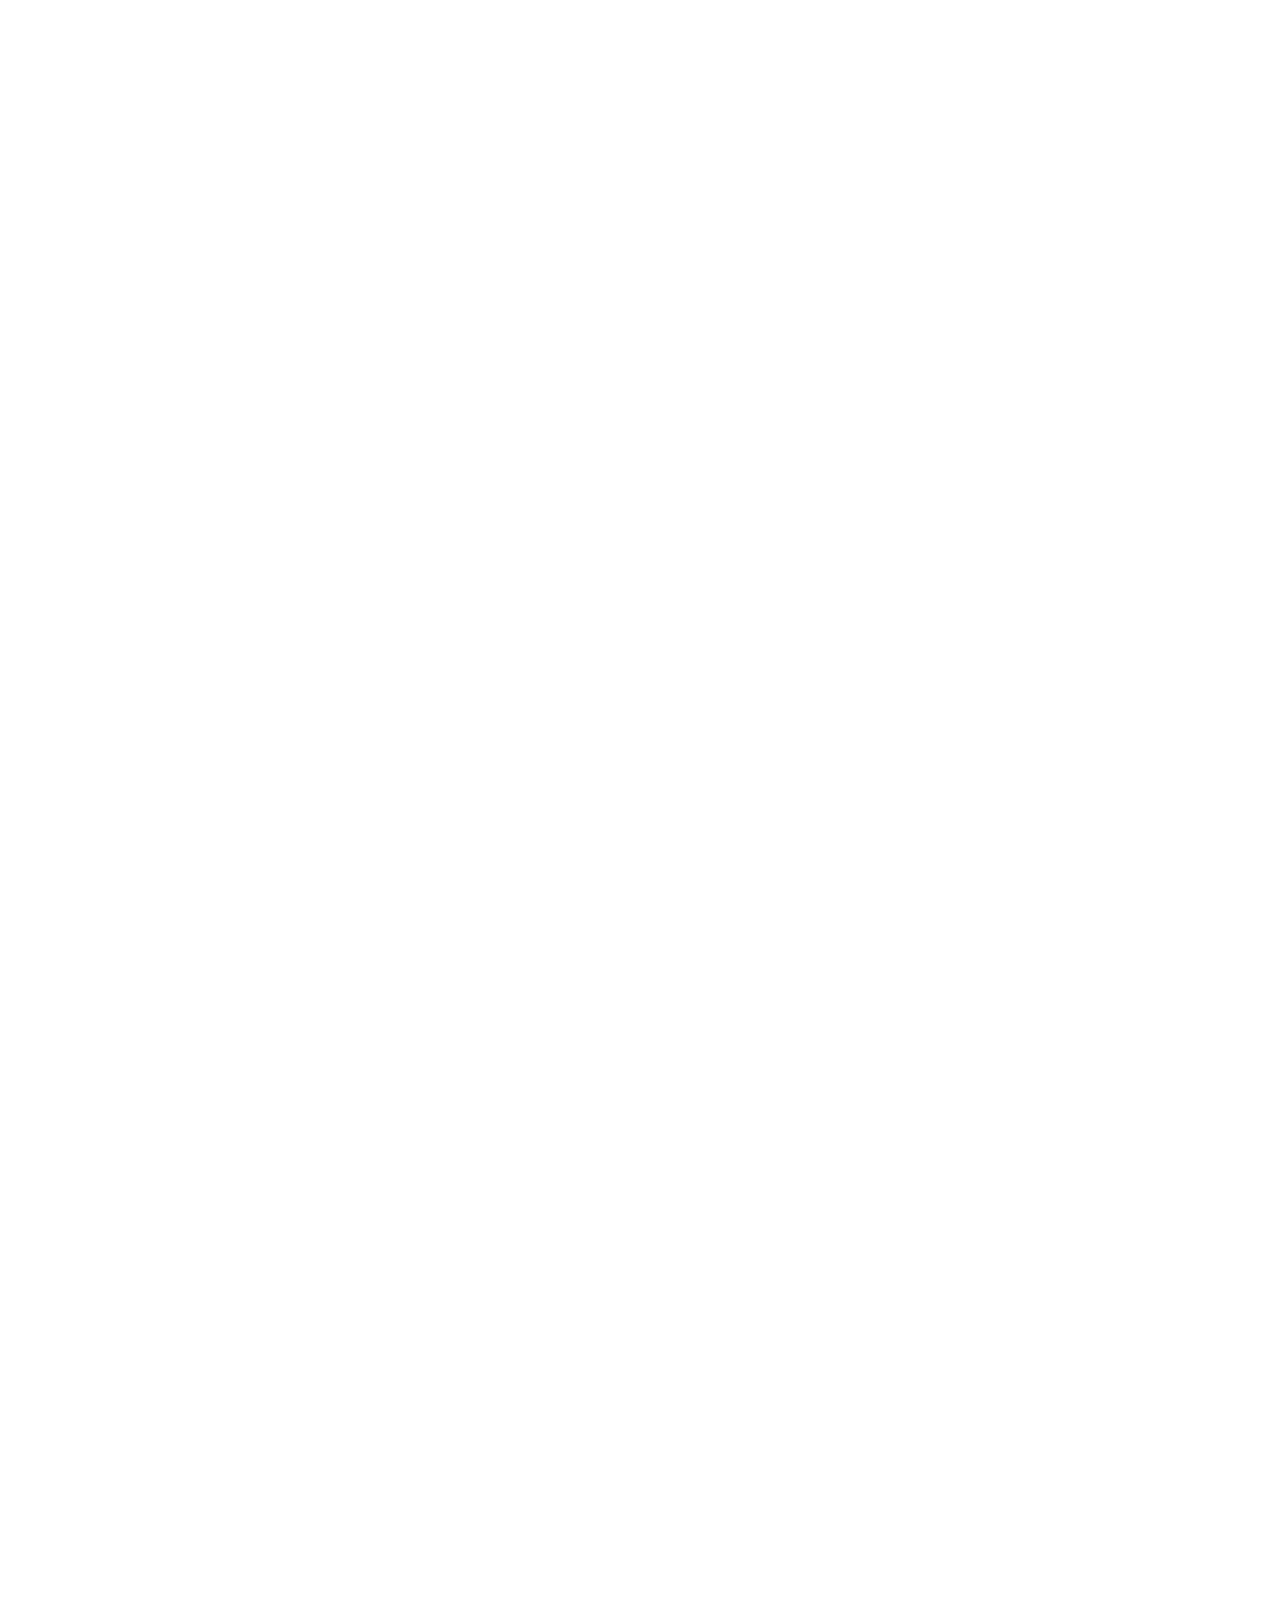
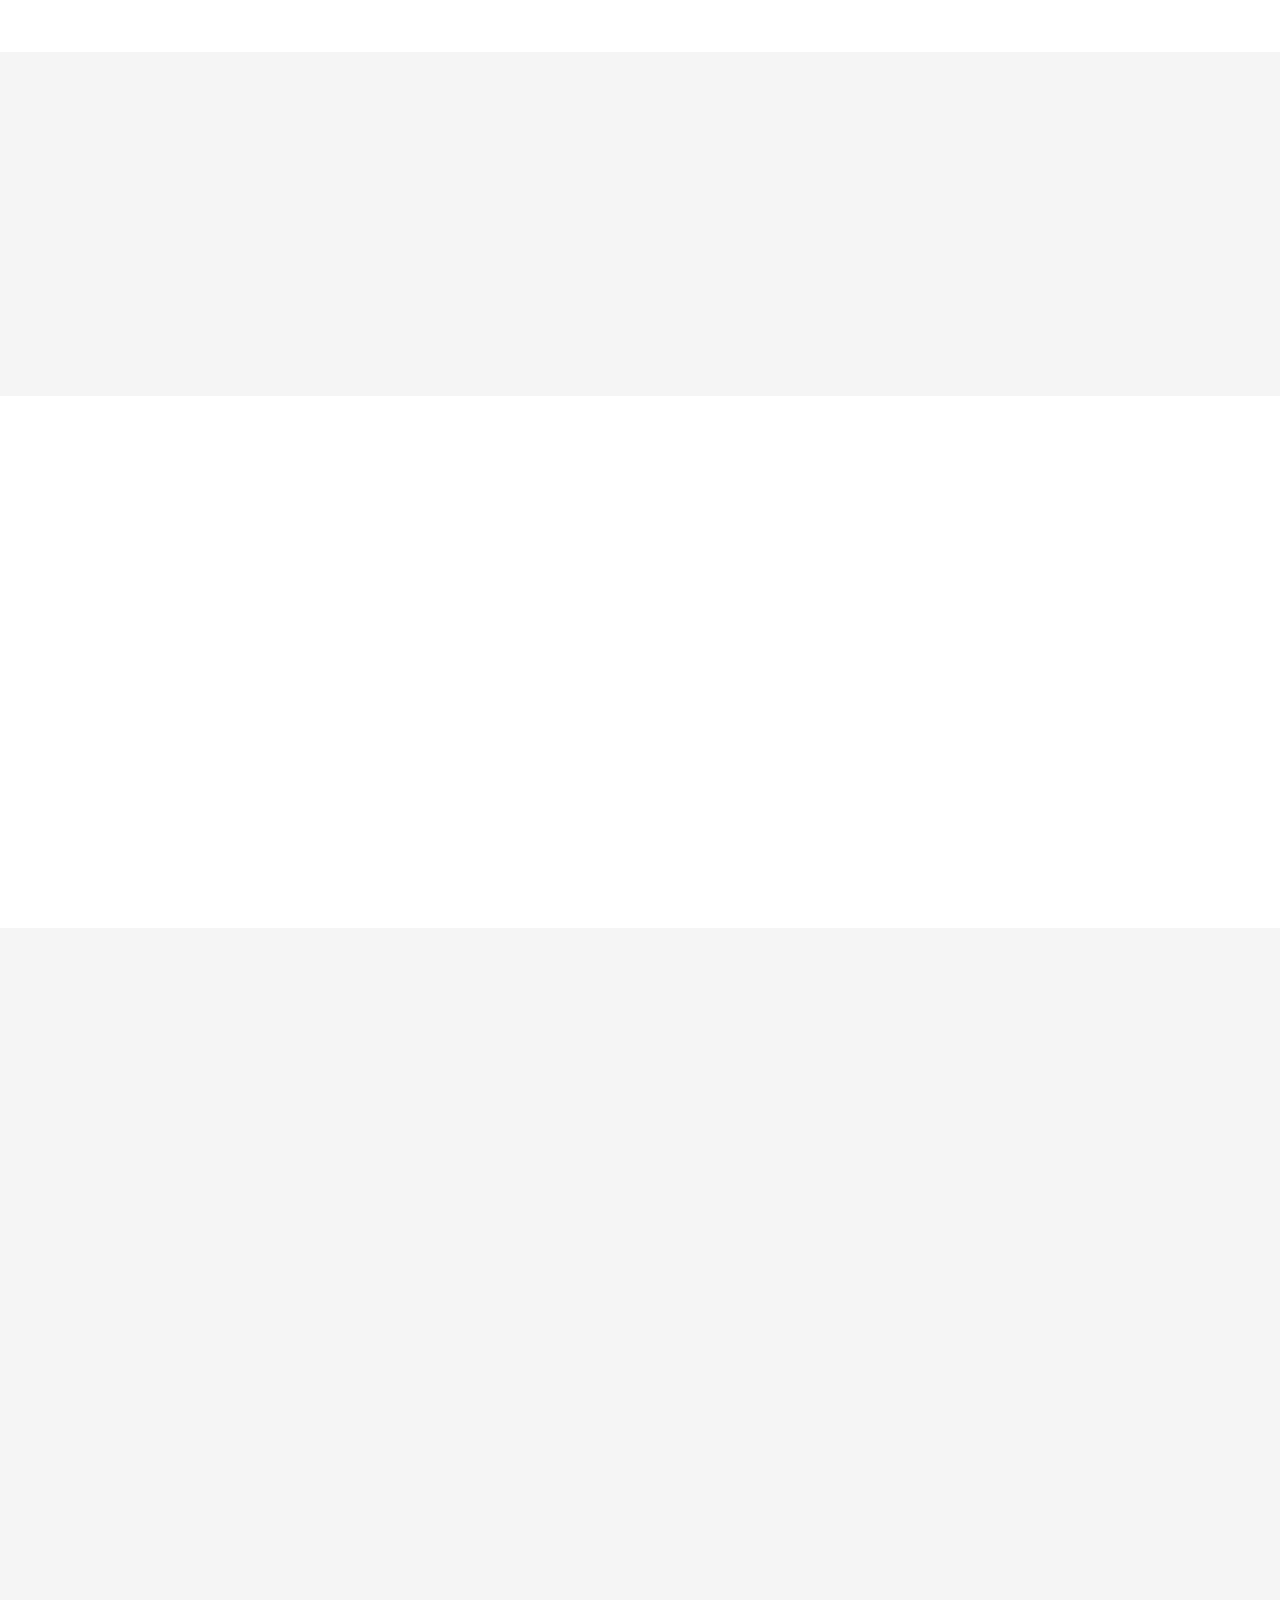
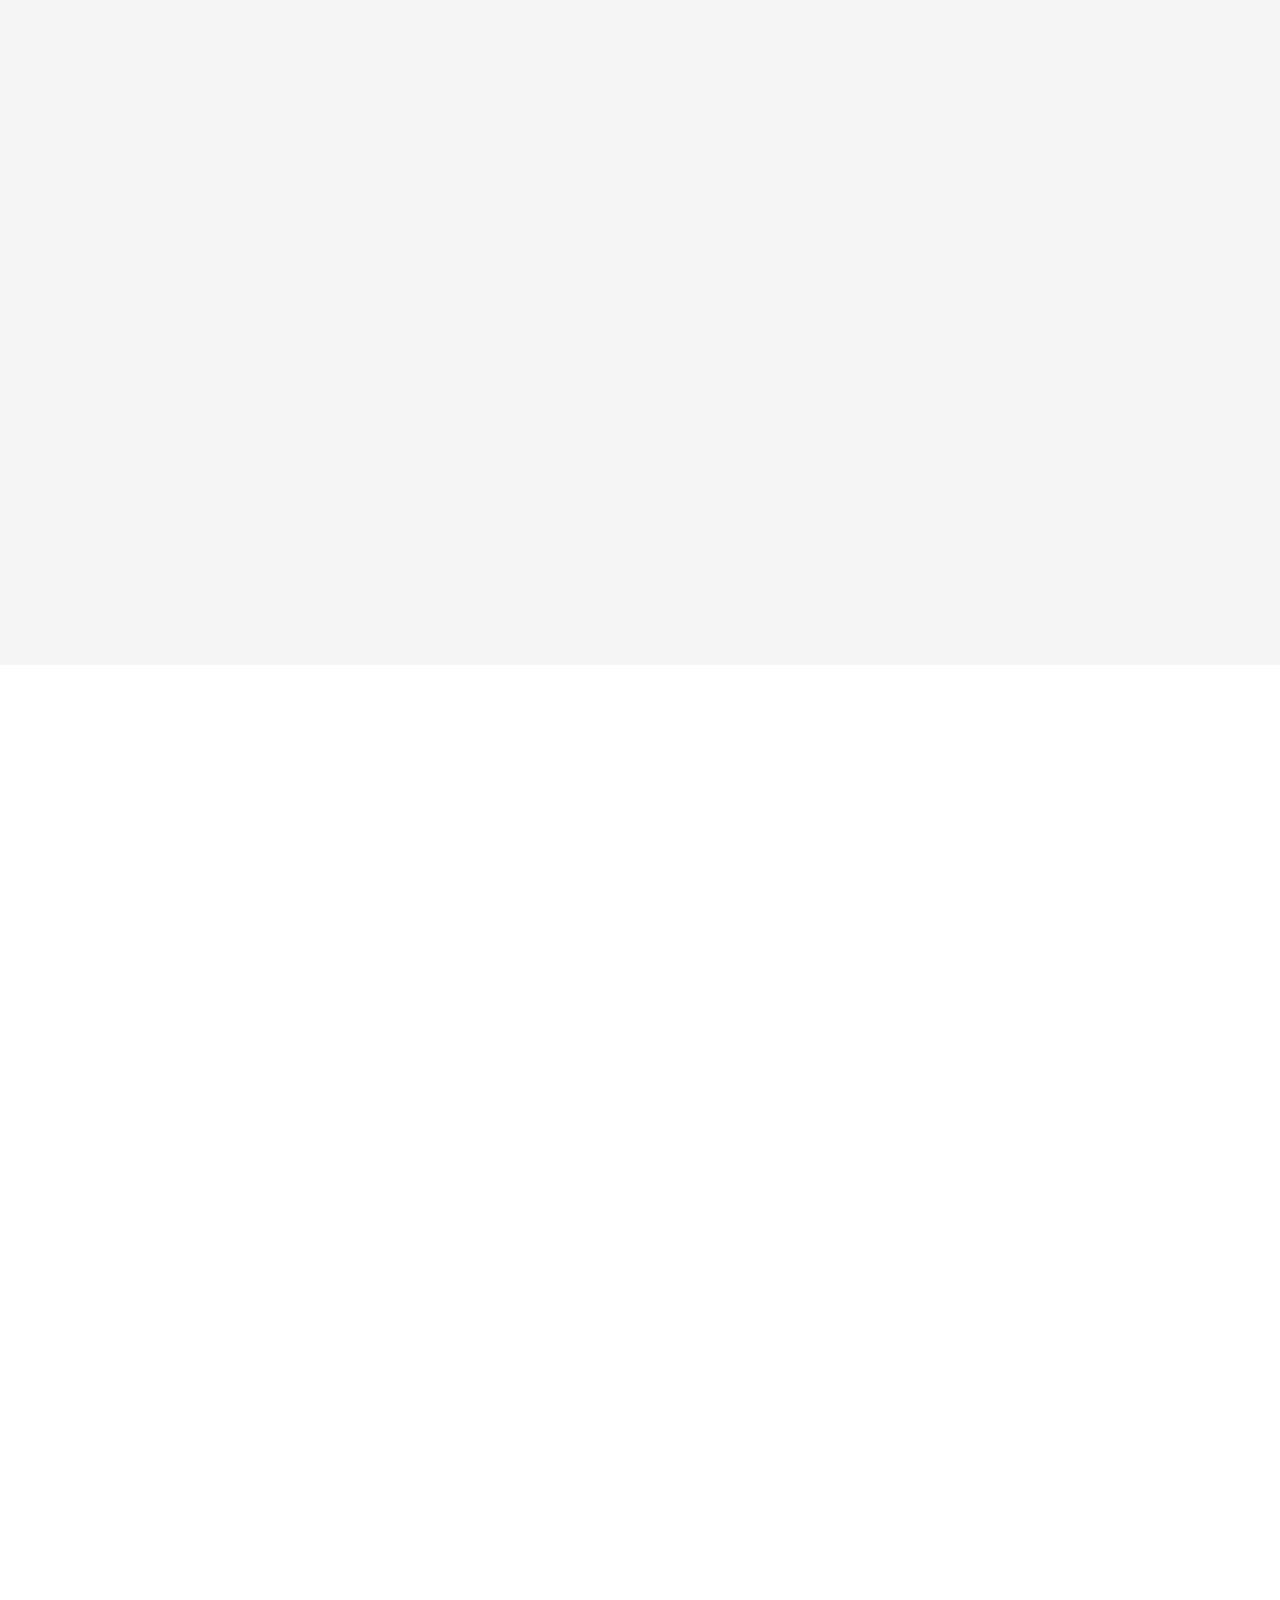
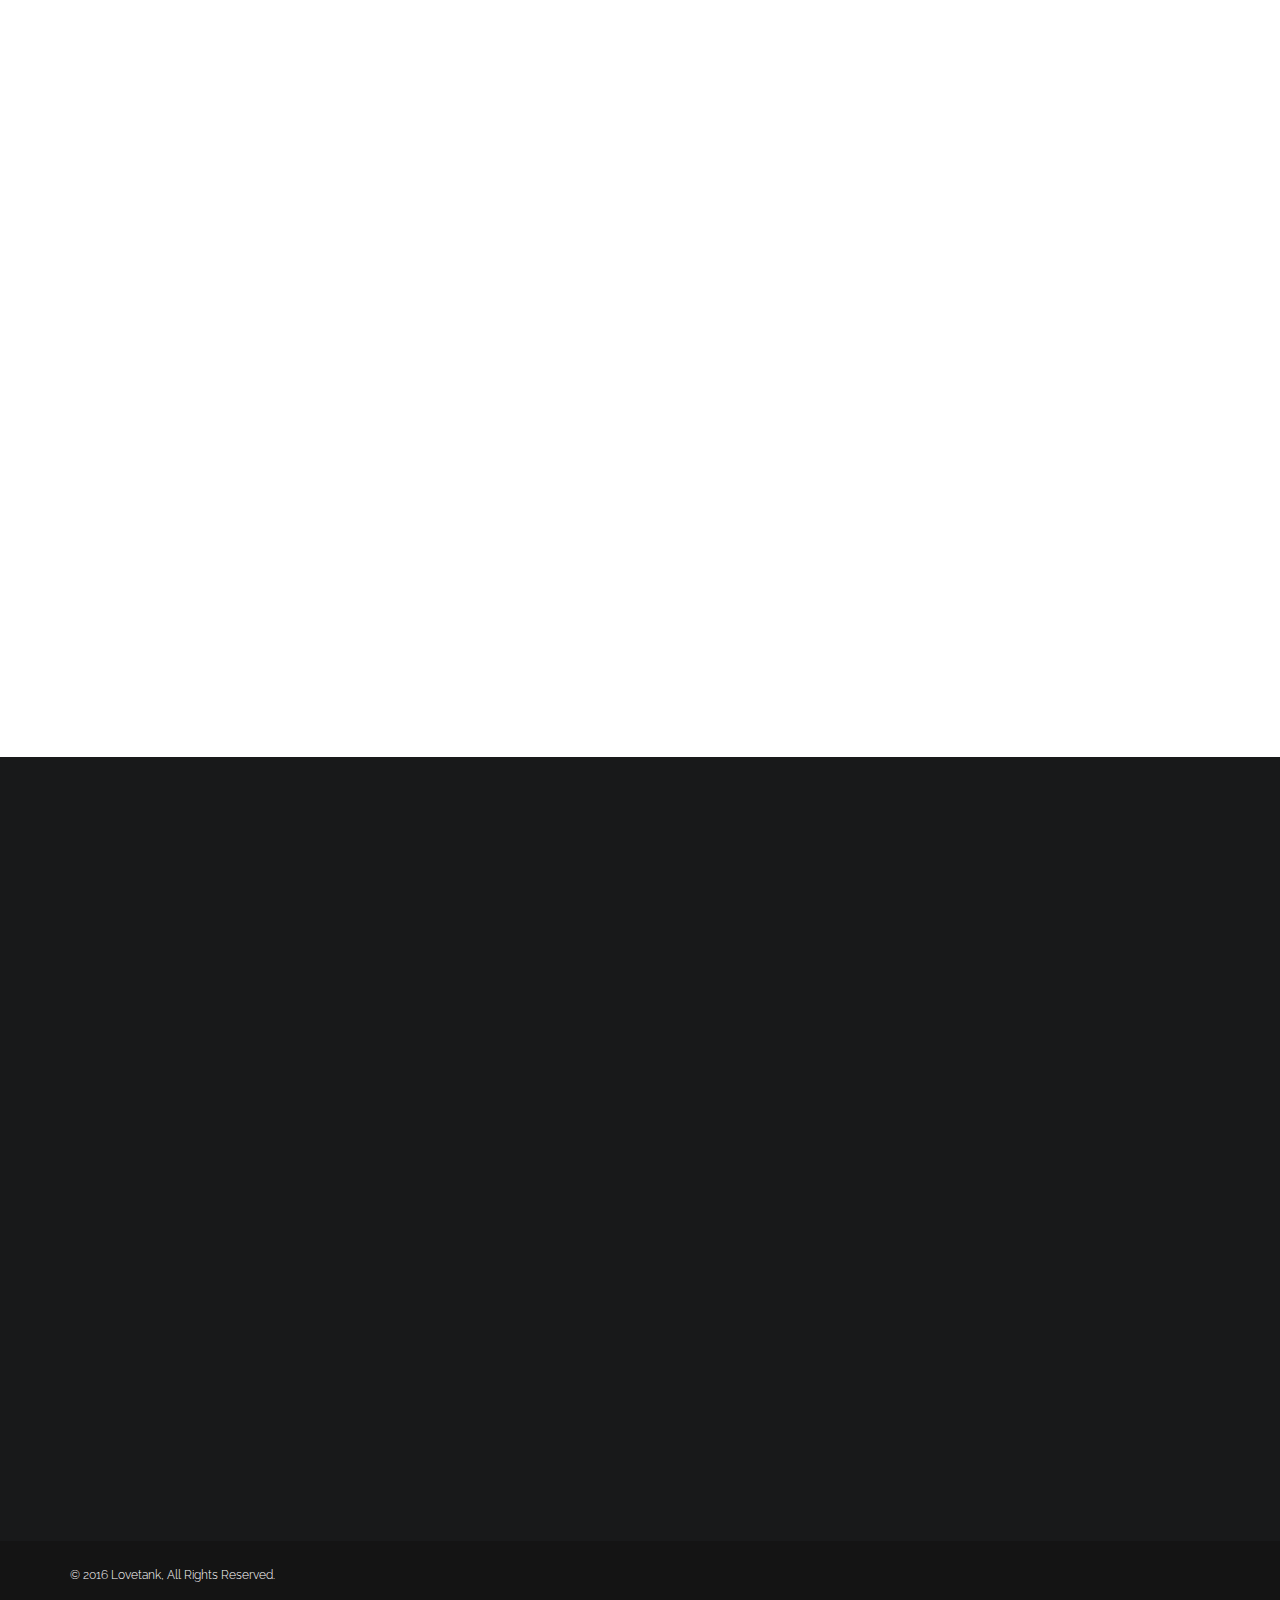
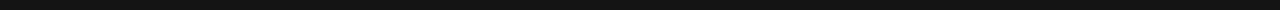
==== commit 6e93883f: "updating dates" ====
--- a/index.html
+++ b/index.html
@@ -607,24 +607,24 @@
 				<div class="row resume-items">
 
 					<div class="col-md-3 wow bounceInLeft">
-						<!-- <h3>November 4, 2016</h3> -->
+						<h3>March 29, 2017</h3>
 					</div>
 
 					<div class="col-md-6 col-sm-8 resume-item wow bounceInUp">
-						<!-- <h4>Merchant's Mile High Saloon</h4>
-						<p>9pm</p> -->
-						<p>(nothing scheduled at the moment)</p>
+						<h4>Larimer Lounge</h4>
+						<p>8pm</p>
+						<!-- <p>(nothing scheduled at the moment)</p> -->
 						<hr class="hidden-xs">
 					</div>
 
-					<!-- <div class="col-md-3 col-sm-4 resume-place wow bounceInRight">
+					<div class="col-md-3 col-sm-4 resume-place wow bounceInRight">
 						<h4>
-							2014 S University Blvd
+							2721 Larimer St
 							<br />
 							Denver, CO
 						</h4>
 						<hr class="visible-xs">
-					</div> -->
+					</div>
 
 				</div>
 
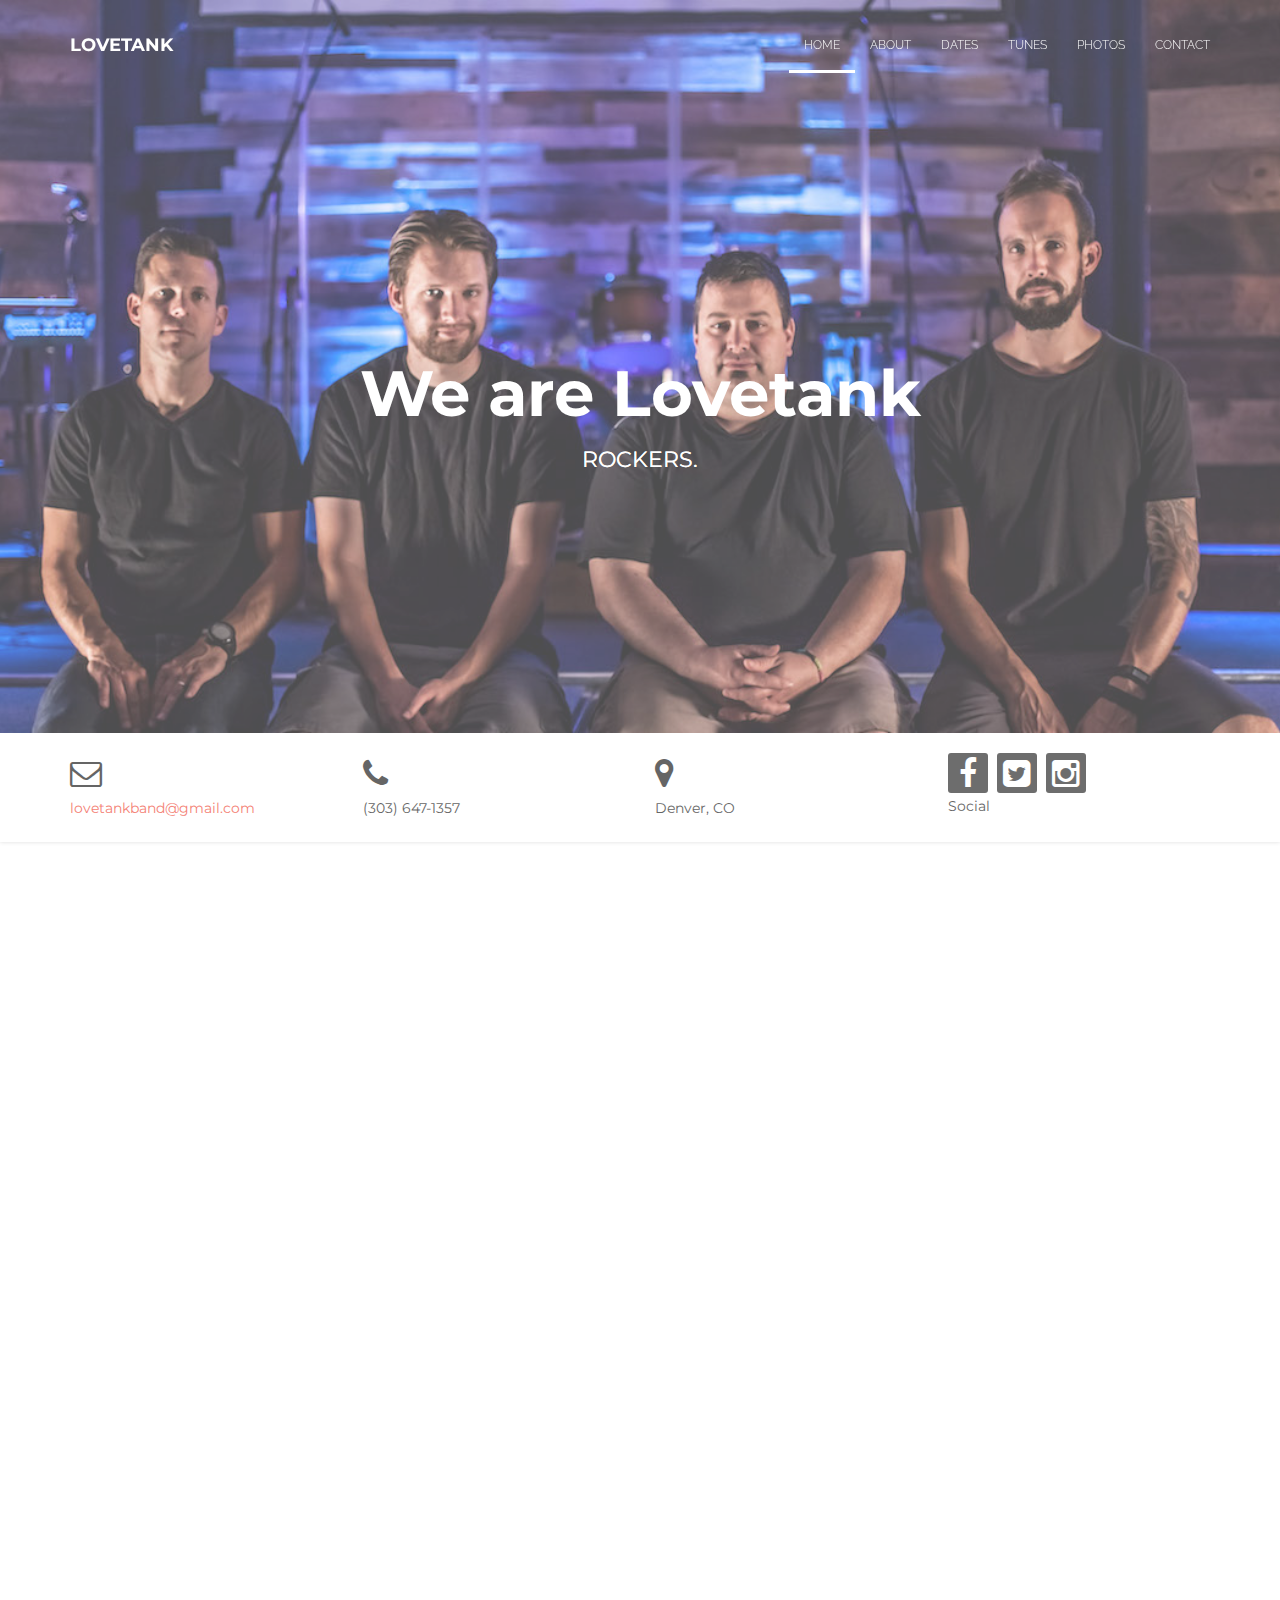
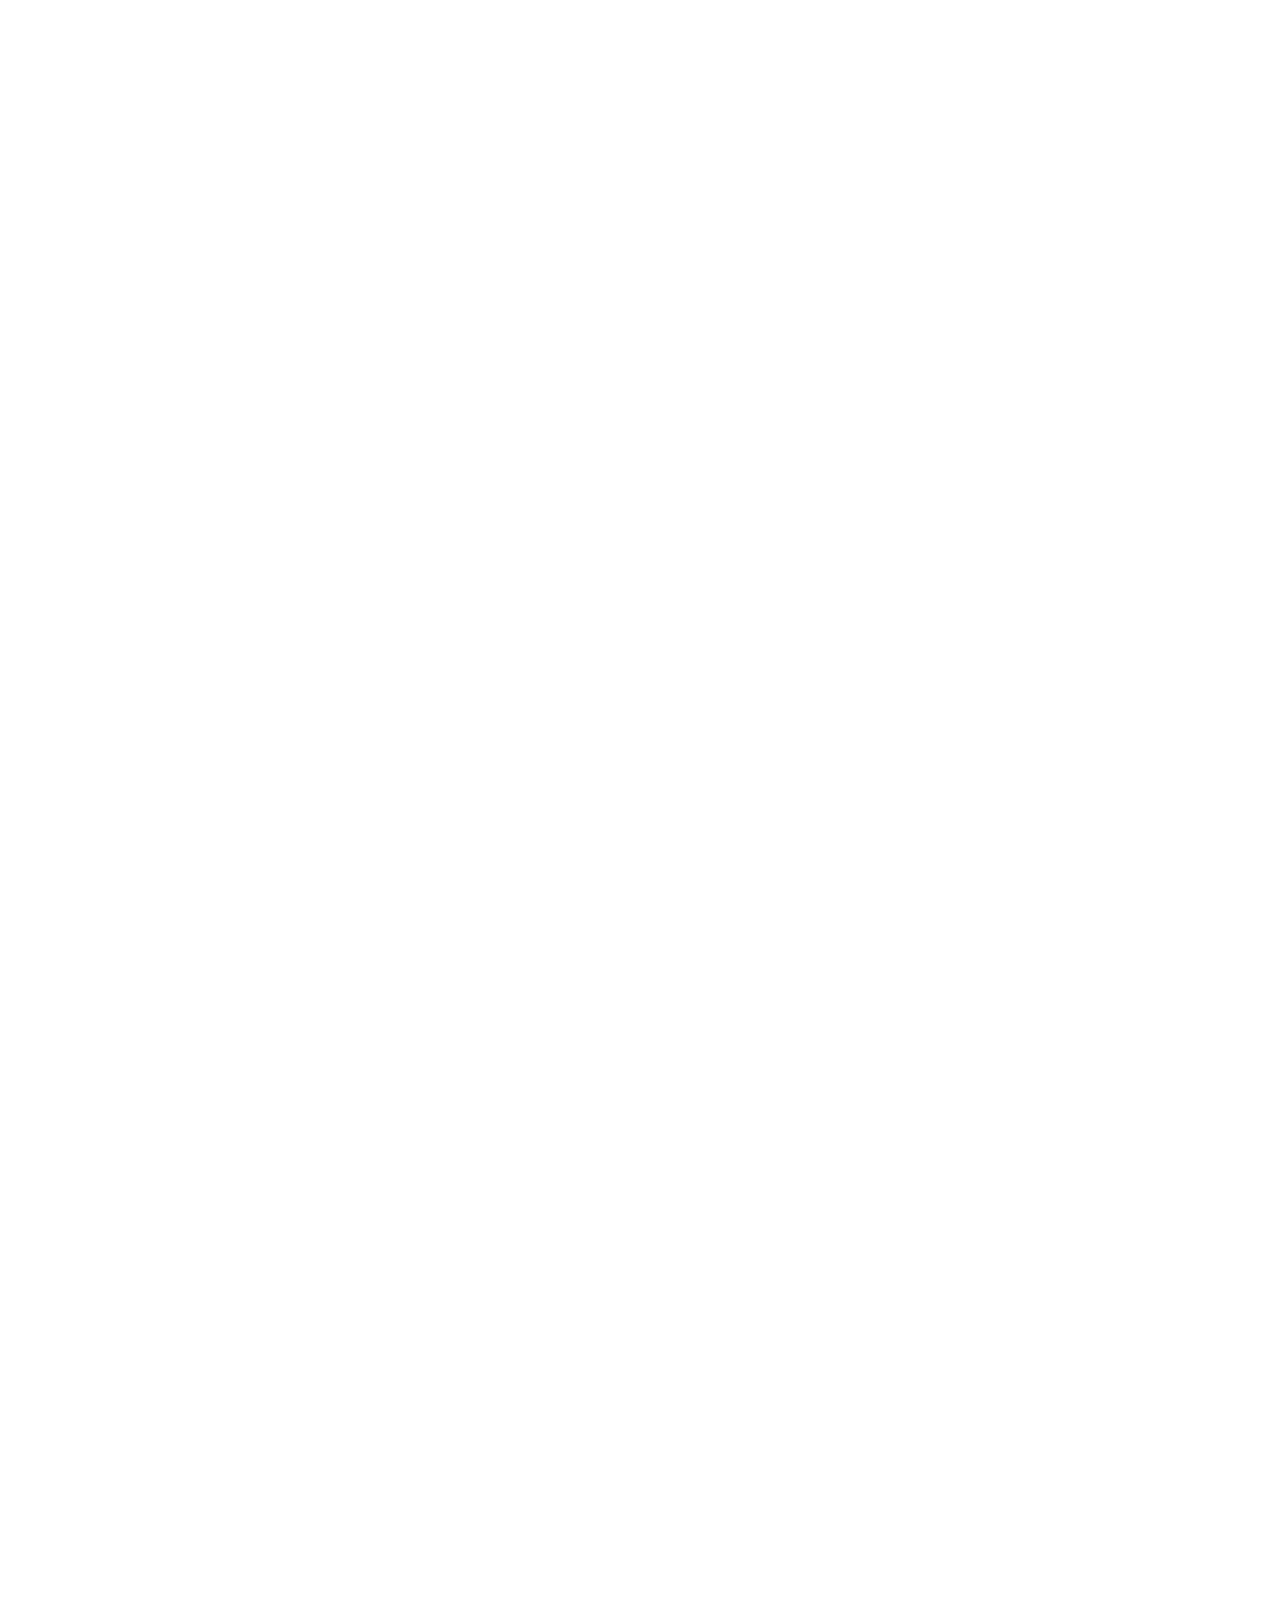
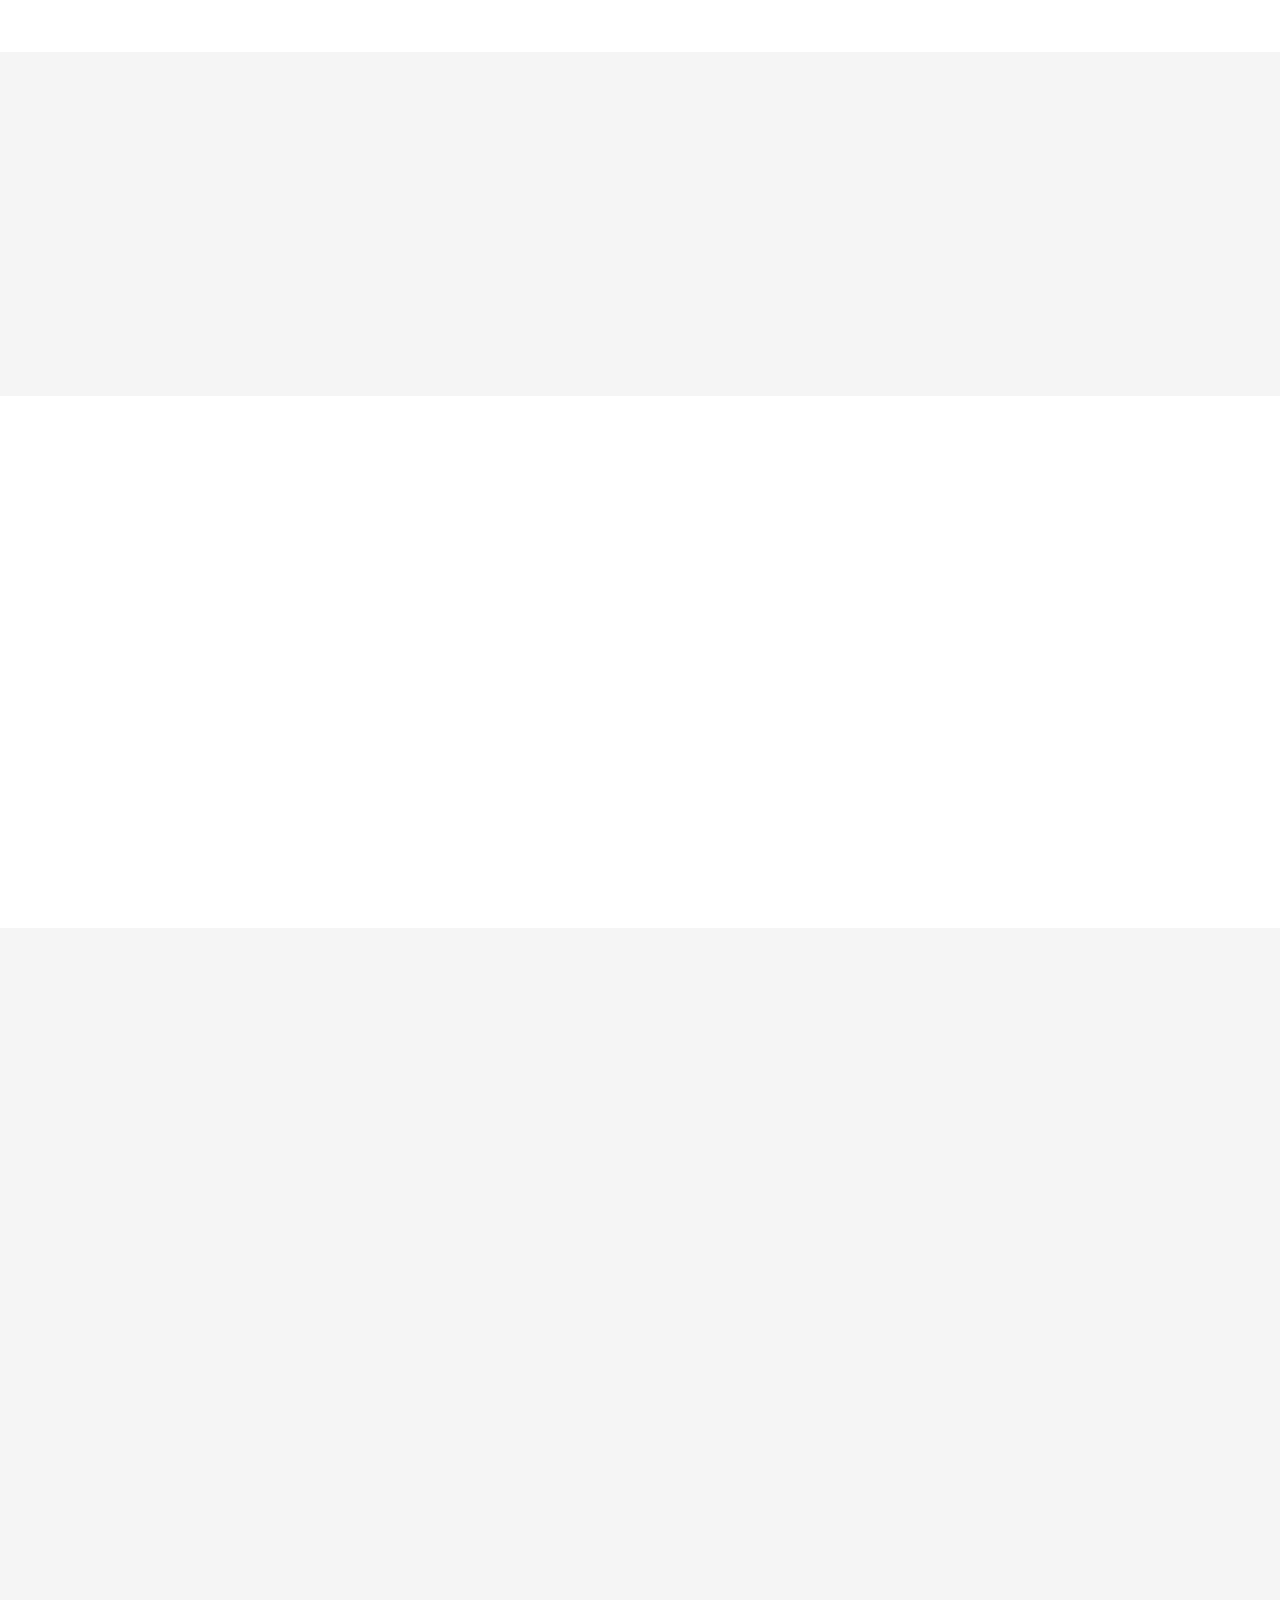
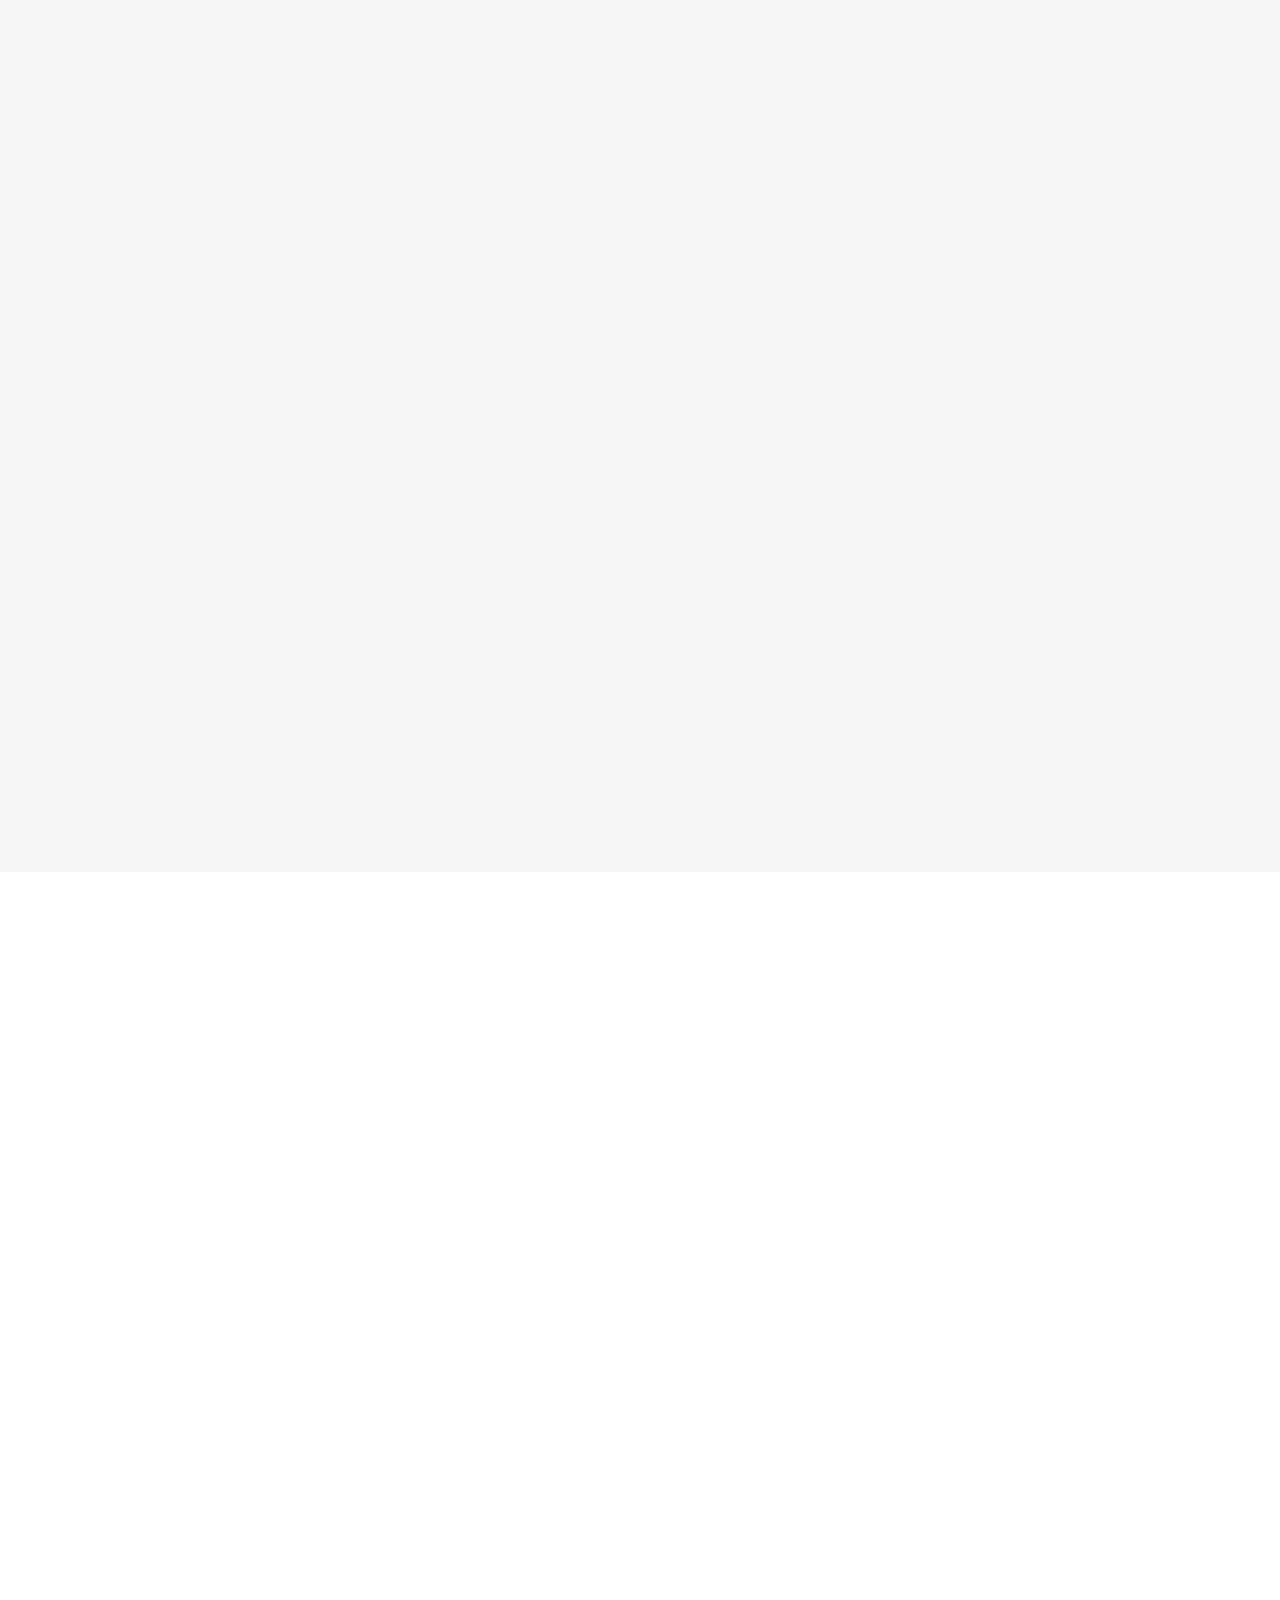
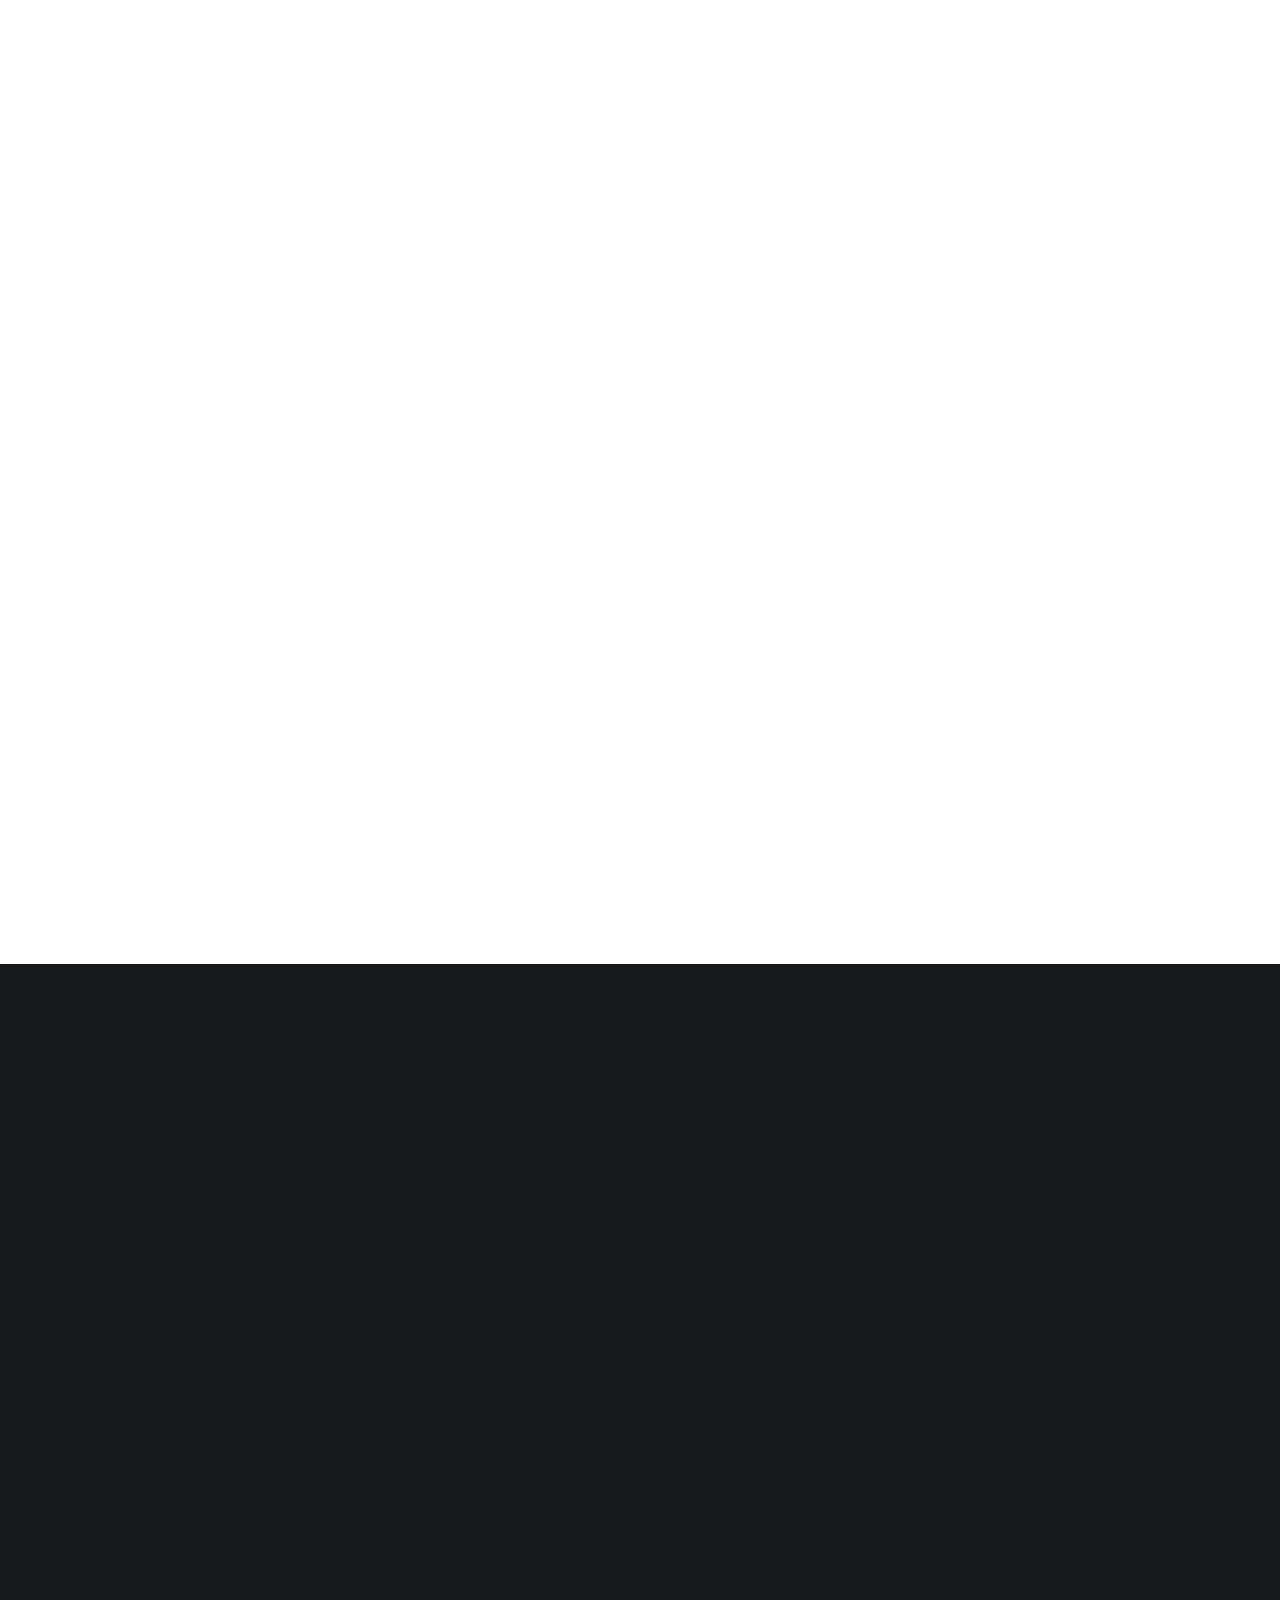
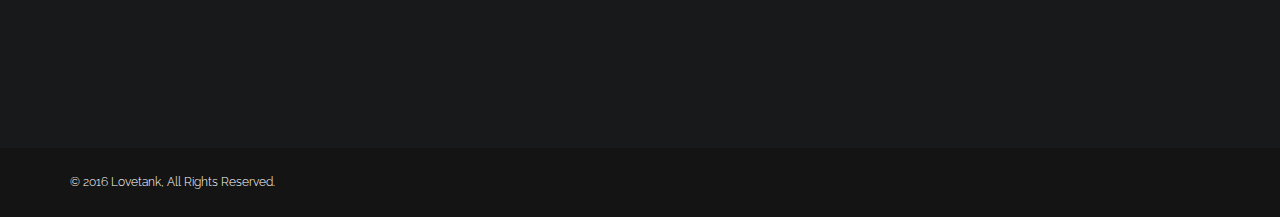
==== commit 320b4e70: "adding commitment issues" ====
--- a/index.html
+++ b/index.html
@@ -66,7 +66,7 @@
 						<li><a href="#about">About</a></li>
 						<!-- <li><a href="#services">Services</a></li> -->
 						<li><a href="#dates">Dates</a></li>
-						<li><a href="#video">Videos</a></li>
+						<li><a href="#tunes">Tunes</a></li>
 						<li><a href="#photo">Photos</a></li>
 						<li><a href="#contact">Contact</a></li>
 					</ul>
@@ -645,19 +645,24 @@
 
 		<!-- Callout section start -->
 
-		<section id="video" class="callout">
+		<section id="tunes" class="callout">
 
 			<div class="container">
 
 				<div class="row">
 
 					<div class="col-md-3 headline wow bounceInLeft">
-						<h2>Videos</h2>
-						<p>Us in motion.</p>
+						<h2>Tunes</h2>
+						<p>Us recorded.</p>
 					</div>
 
 					<div class="col-md-9 wow bounceInRight">
-
+						<div class="row">
+							<div class="col-md-12">
+								<h4>Commitment Issues</h4>
+								<iframe width="100%" height="166" scrolling="no" frameborder="no" src="https://w.soundcloud.com/player/?url=https%3A//api.soundcloud.com/tracks/313605078&amp;color=ff5500&amp;auto_play=false&amp;hide_related=false&amp;show_comments=true&amp;show_user=true&amp;show_reposts=false"></iframe>
+							</div>
+						</div>
 						<div class="row">
 							<div class="col-md-12 video-container">
 								<h4>I Will Always</h4>
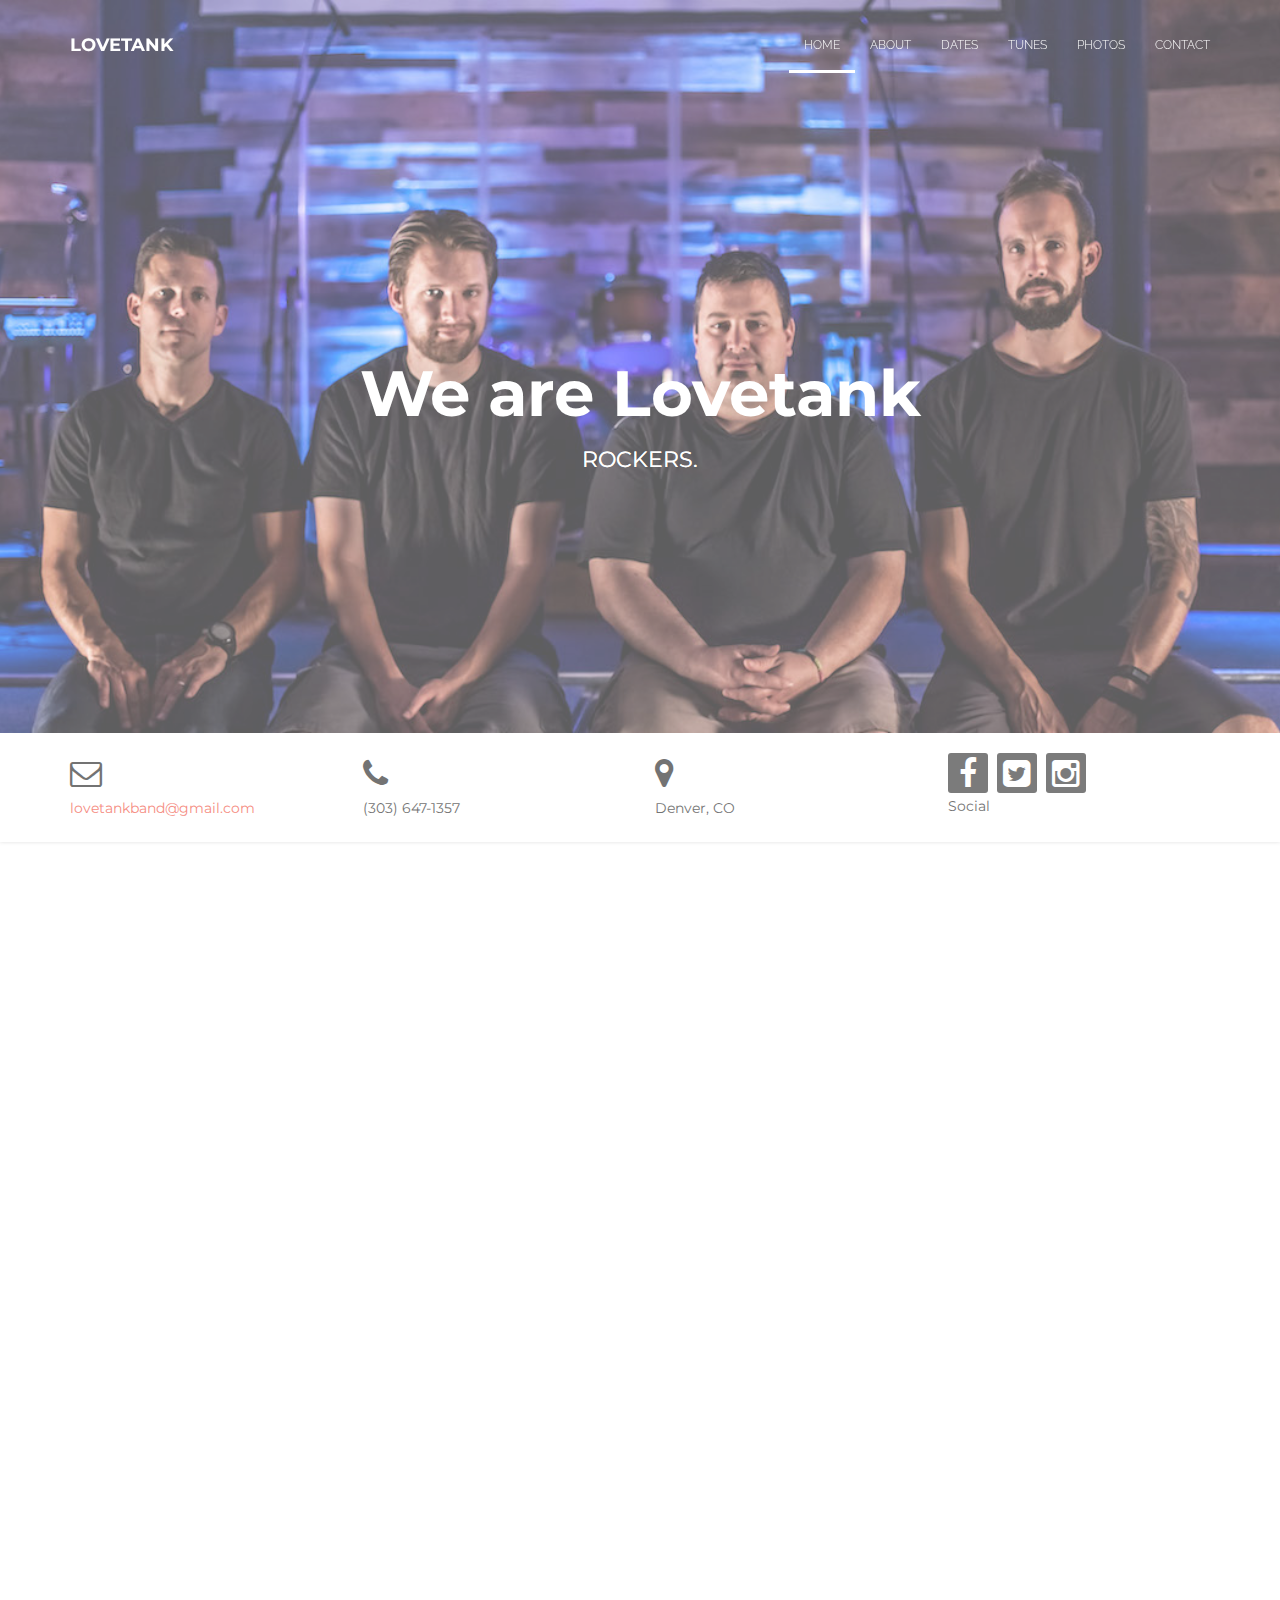
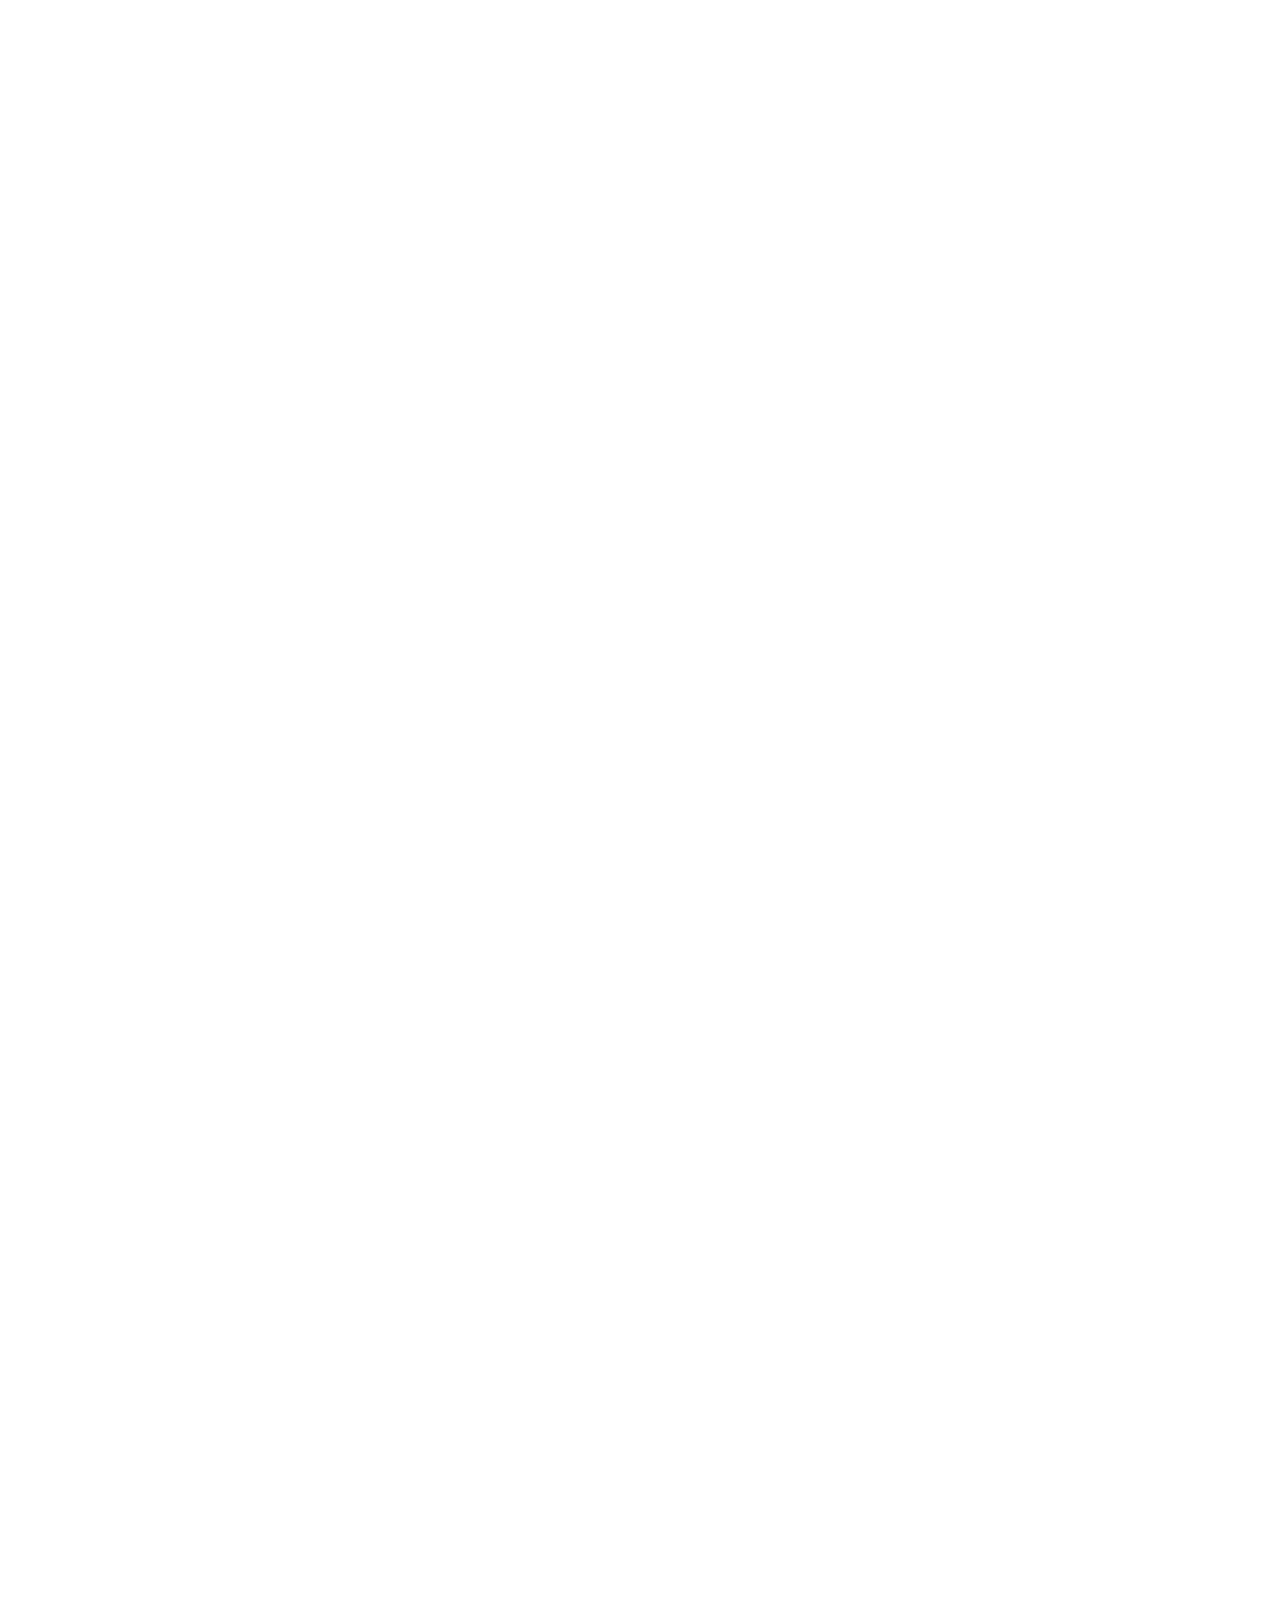
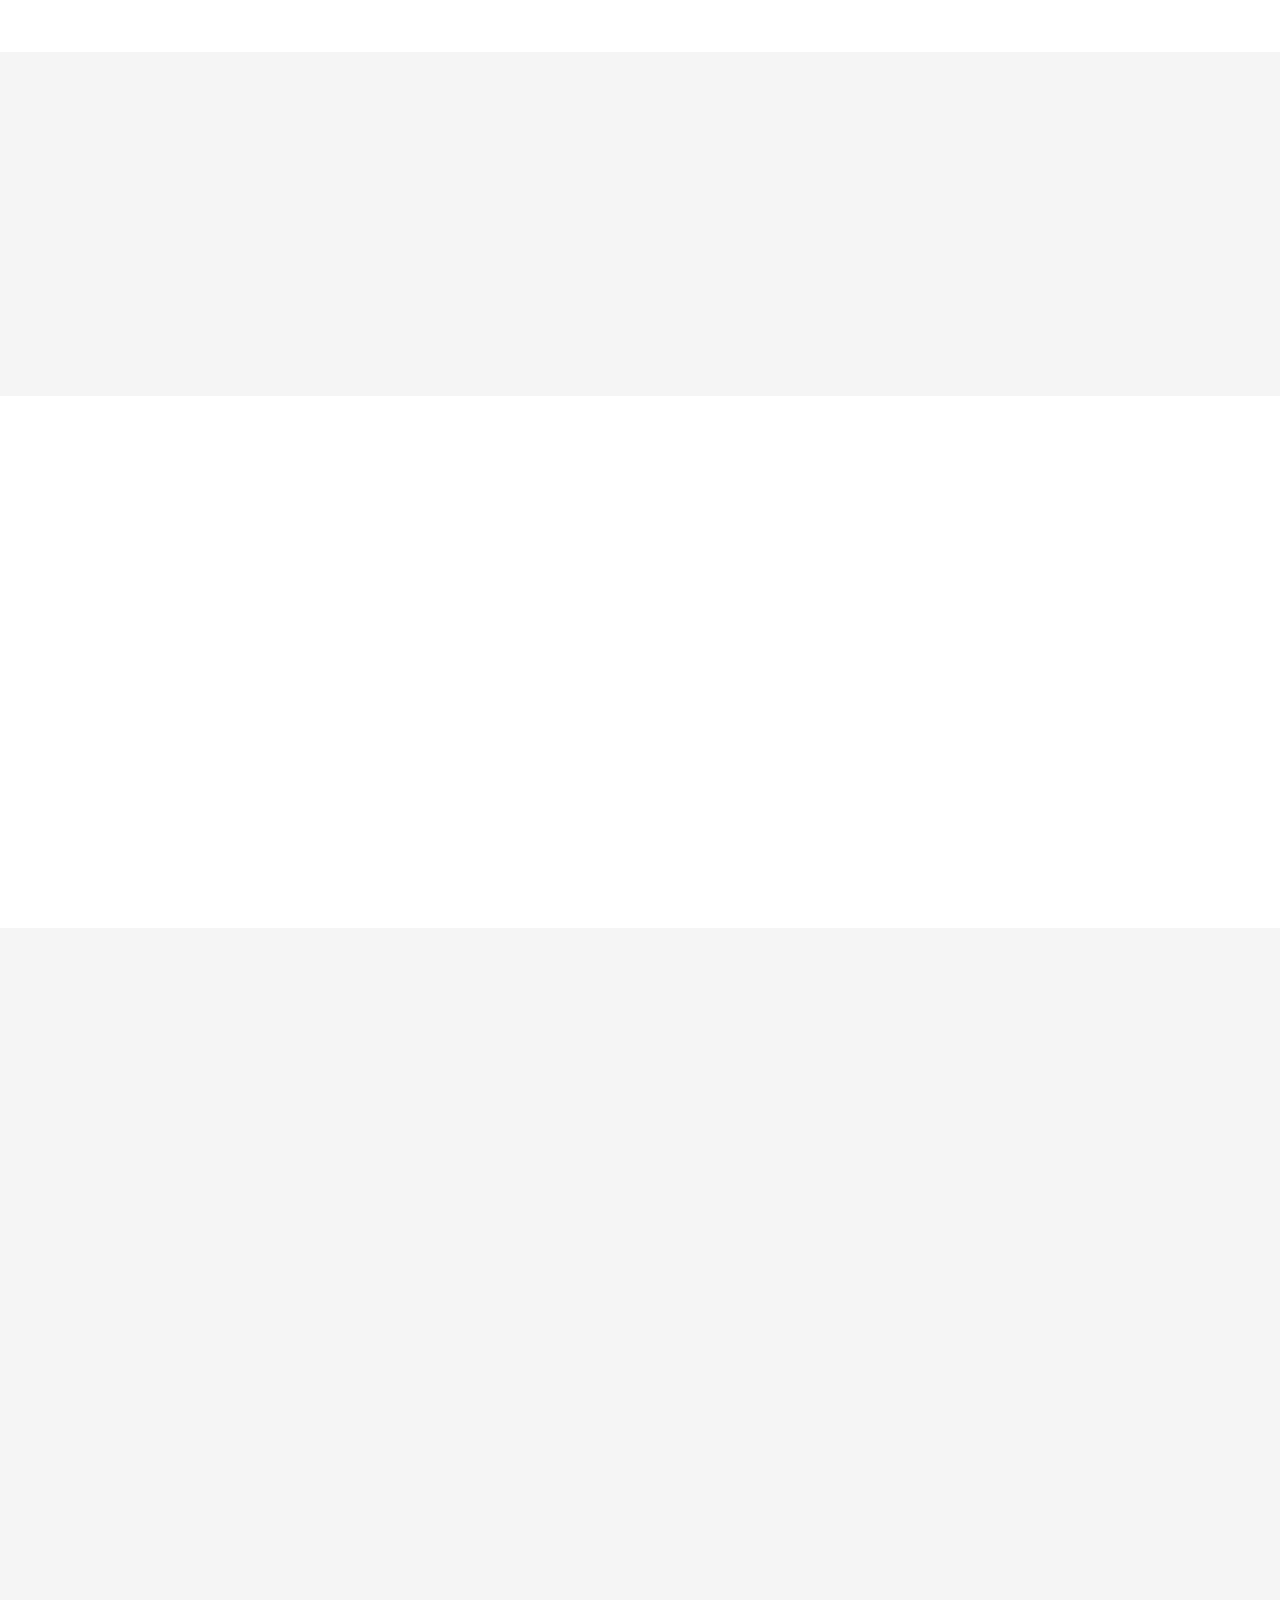
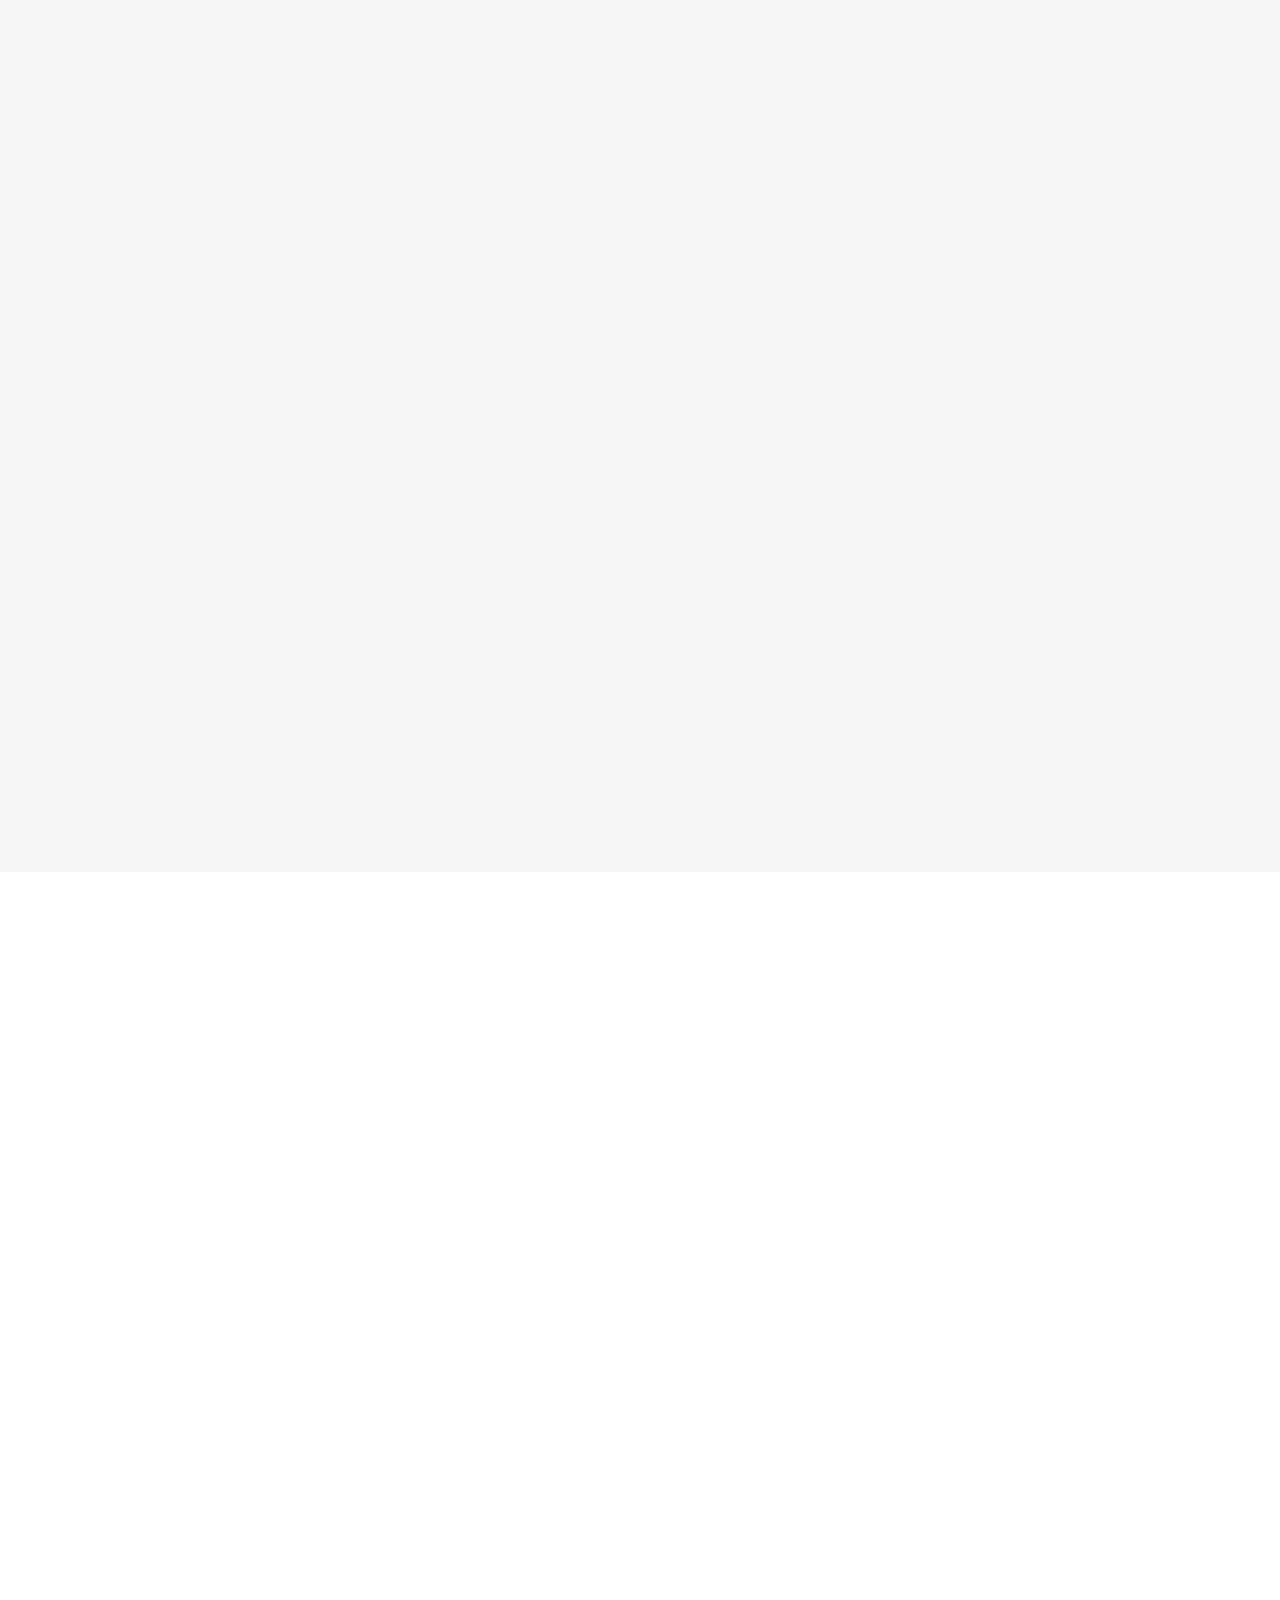
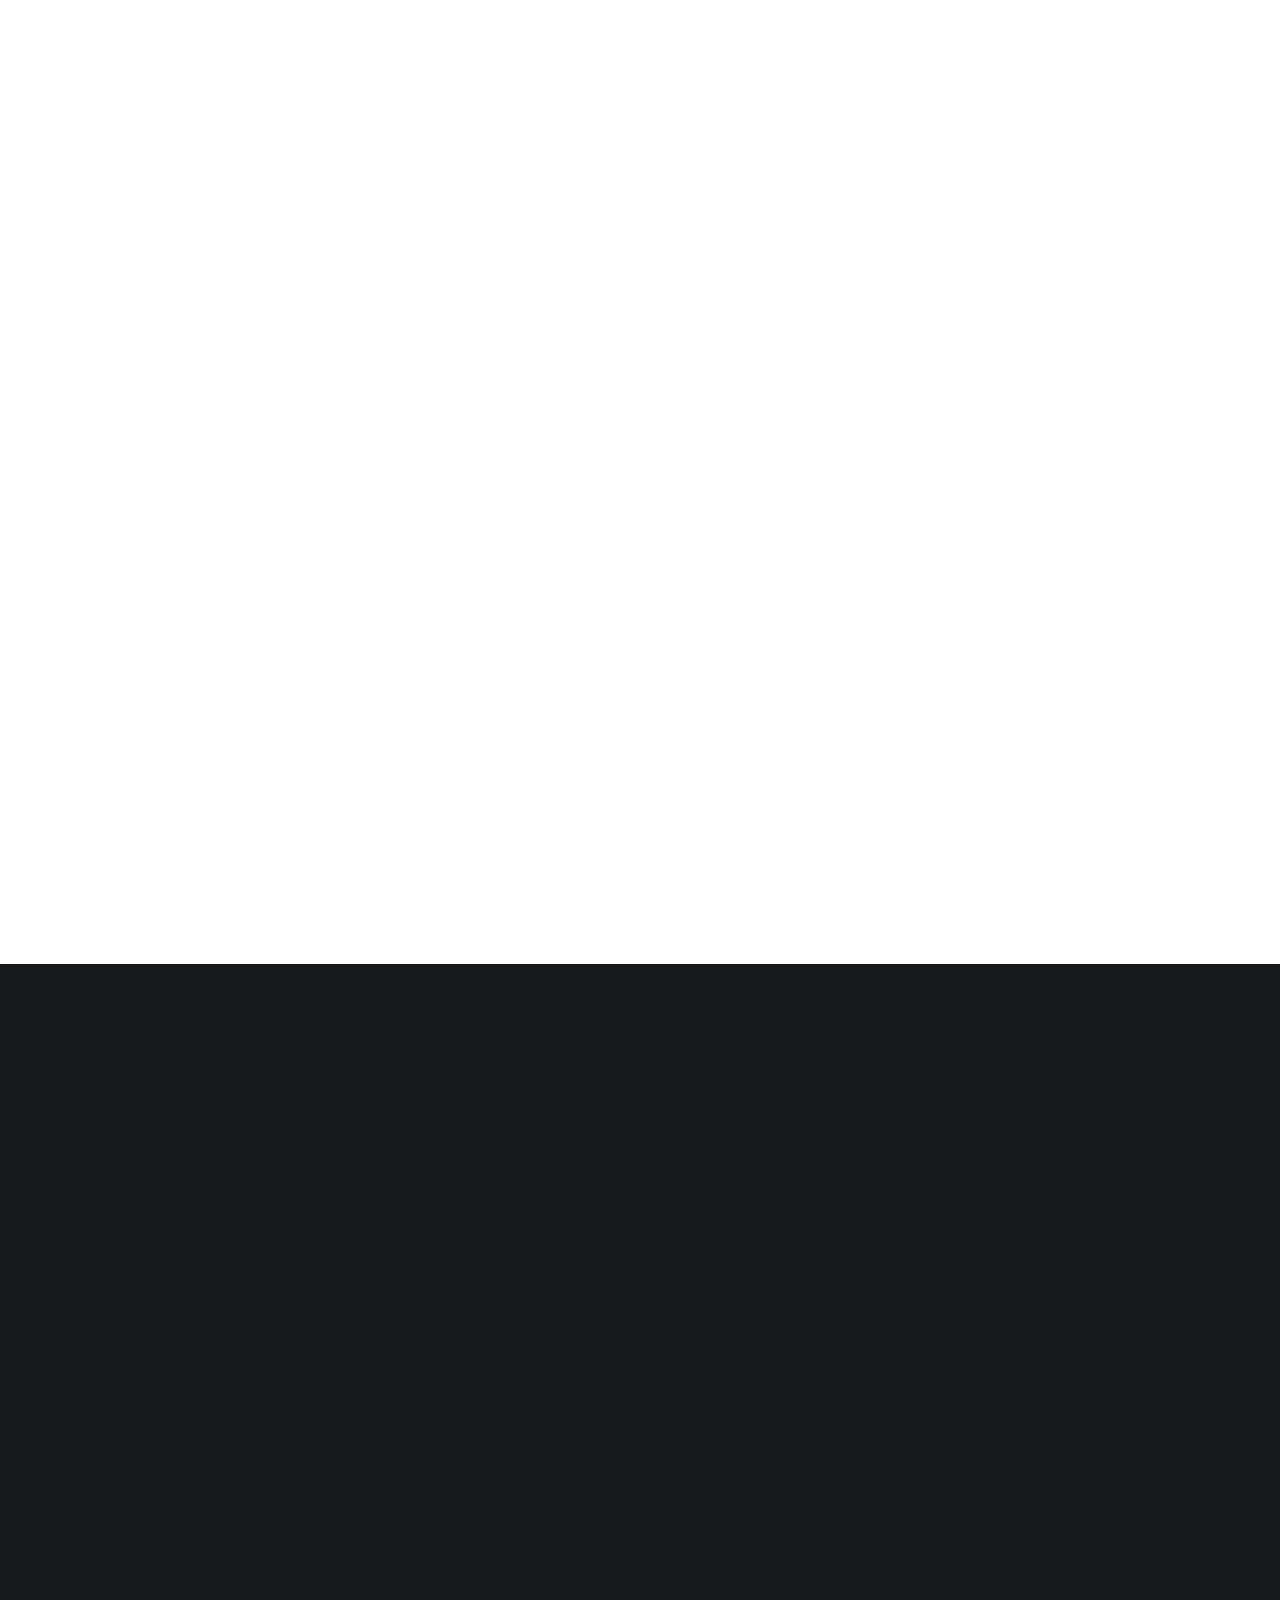
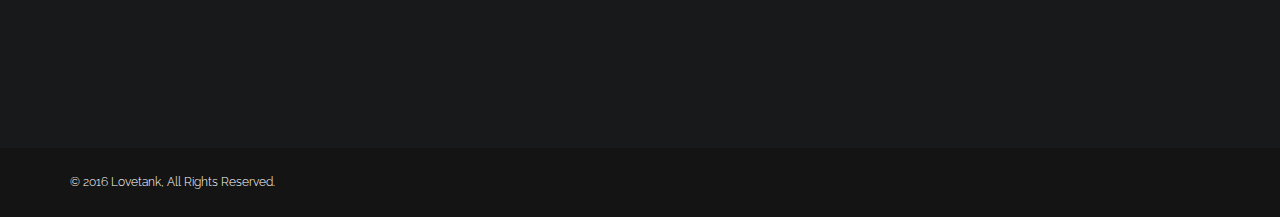
==== commit 0d40d5b3: "updating soundcloud" ====
--- a/index.html
+++ b/index.html
@@ -660,7 +660,7 @@
 						<div class="row">
 							<div class="col-md-12">
 								<h4>Commitment Issues</h4>
-								<iframe width="100%" height="166" scrolling="no" frameborder="no" src="https://w.soundcloud.com/player/?url=https%3A//api.soundcloud.com/tracks/313605078&amp;color=ff5500&amp;auto_play=false&amp;hide_related=false&amp;show_comments=true&amp;show_user=true&amp;show_reposts=false"></iframe>
+								<iframe width="100%" height="166" scrolling="no" frameborder="no" src="https://w.soundcloud.com/player/?url=https%3A//api.soundcloud.com/tracks/313956422&amp;color=ff5500&amp;auto_play=false&amp;hide_related=false&amp;show_comments=true&amp;show_user=true&amp;show_reposts=false"></iframe>
 							</div>
 						</div>
 						<div class="row">
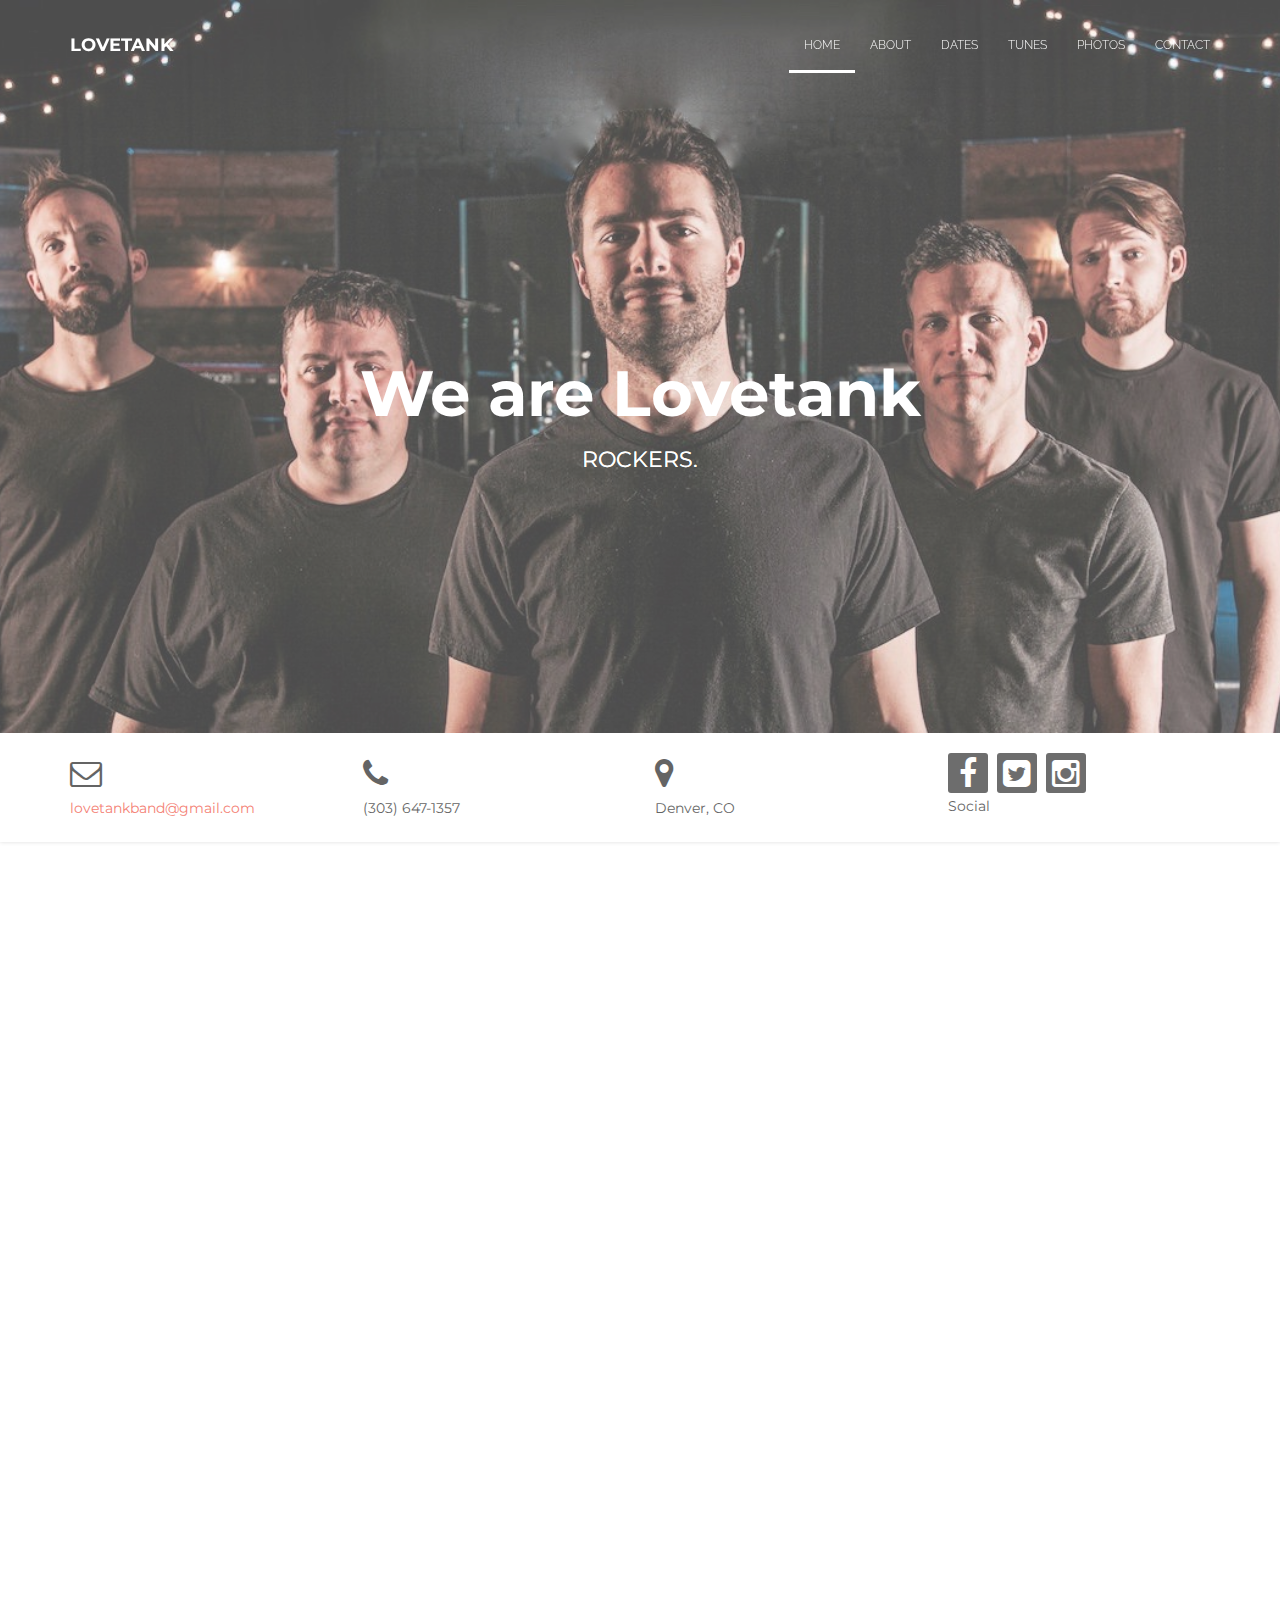
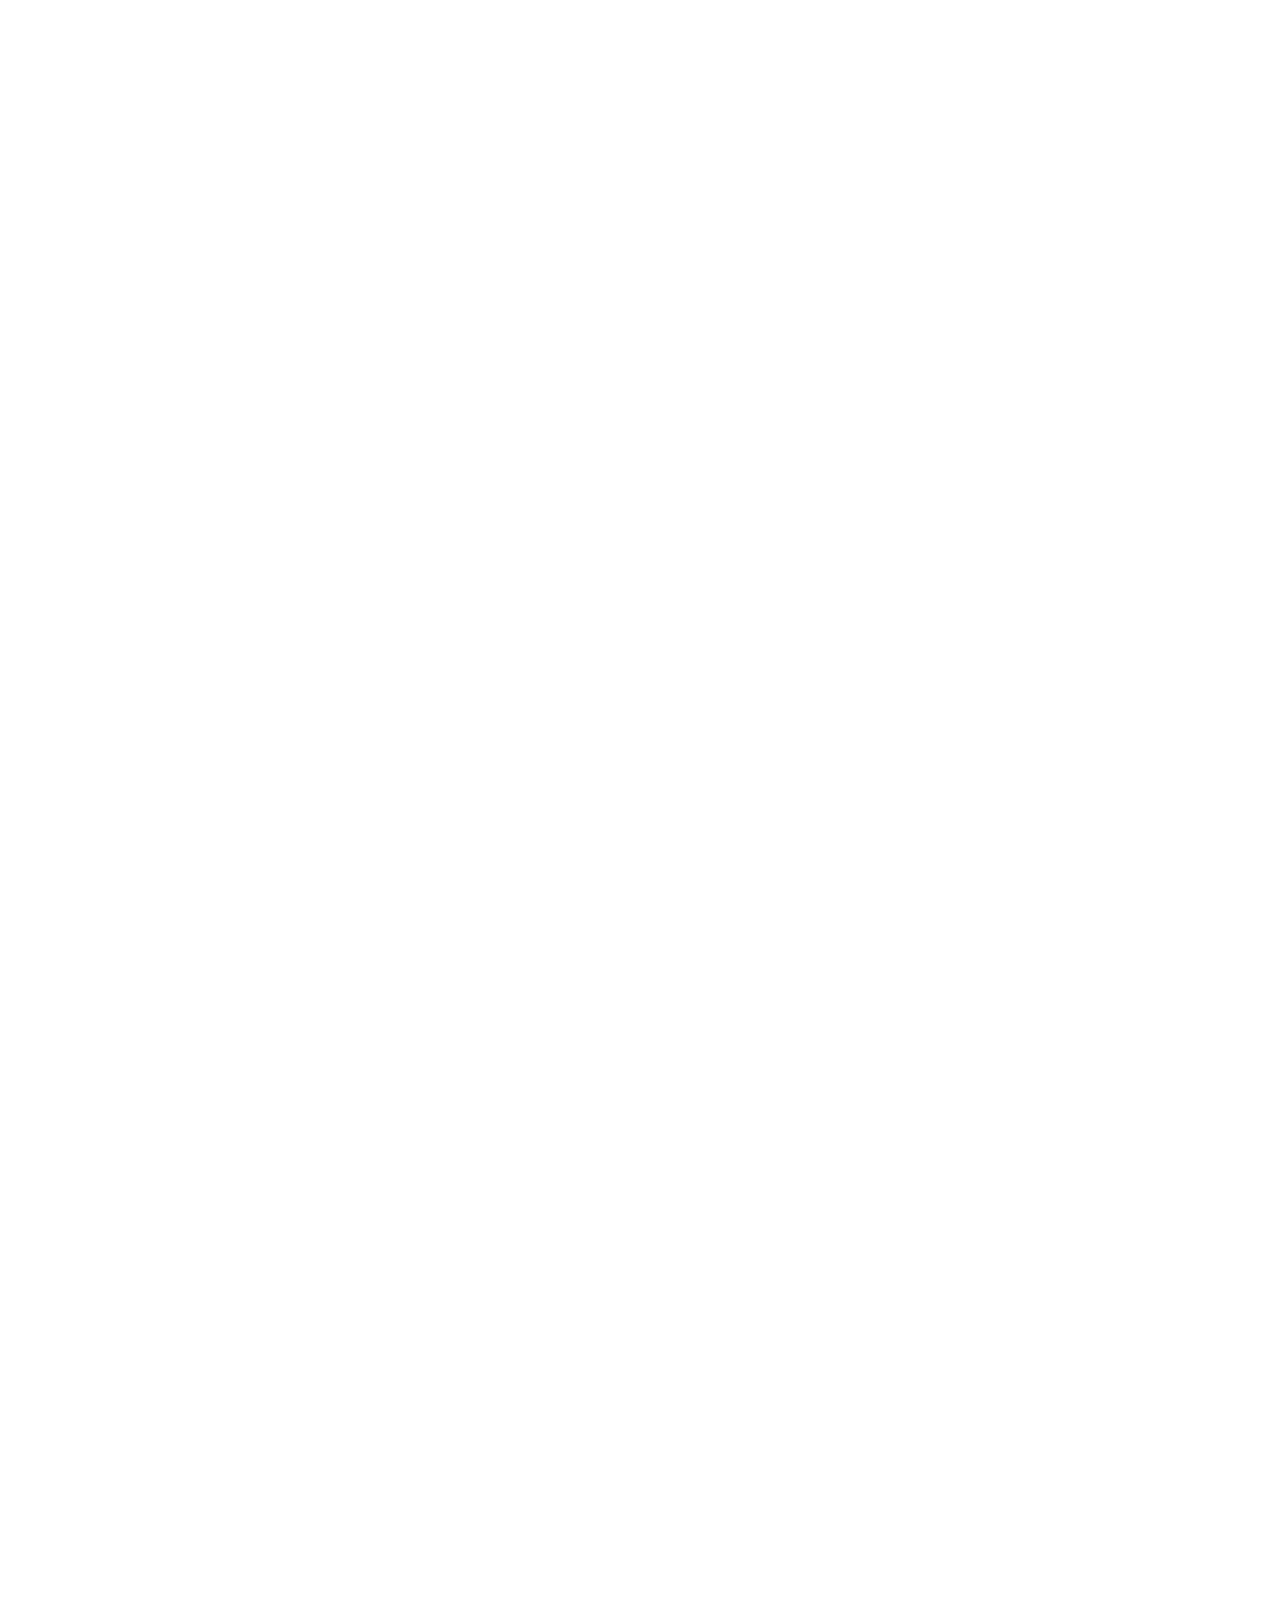
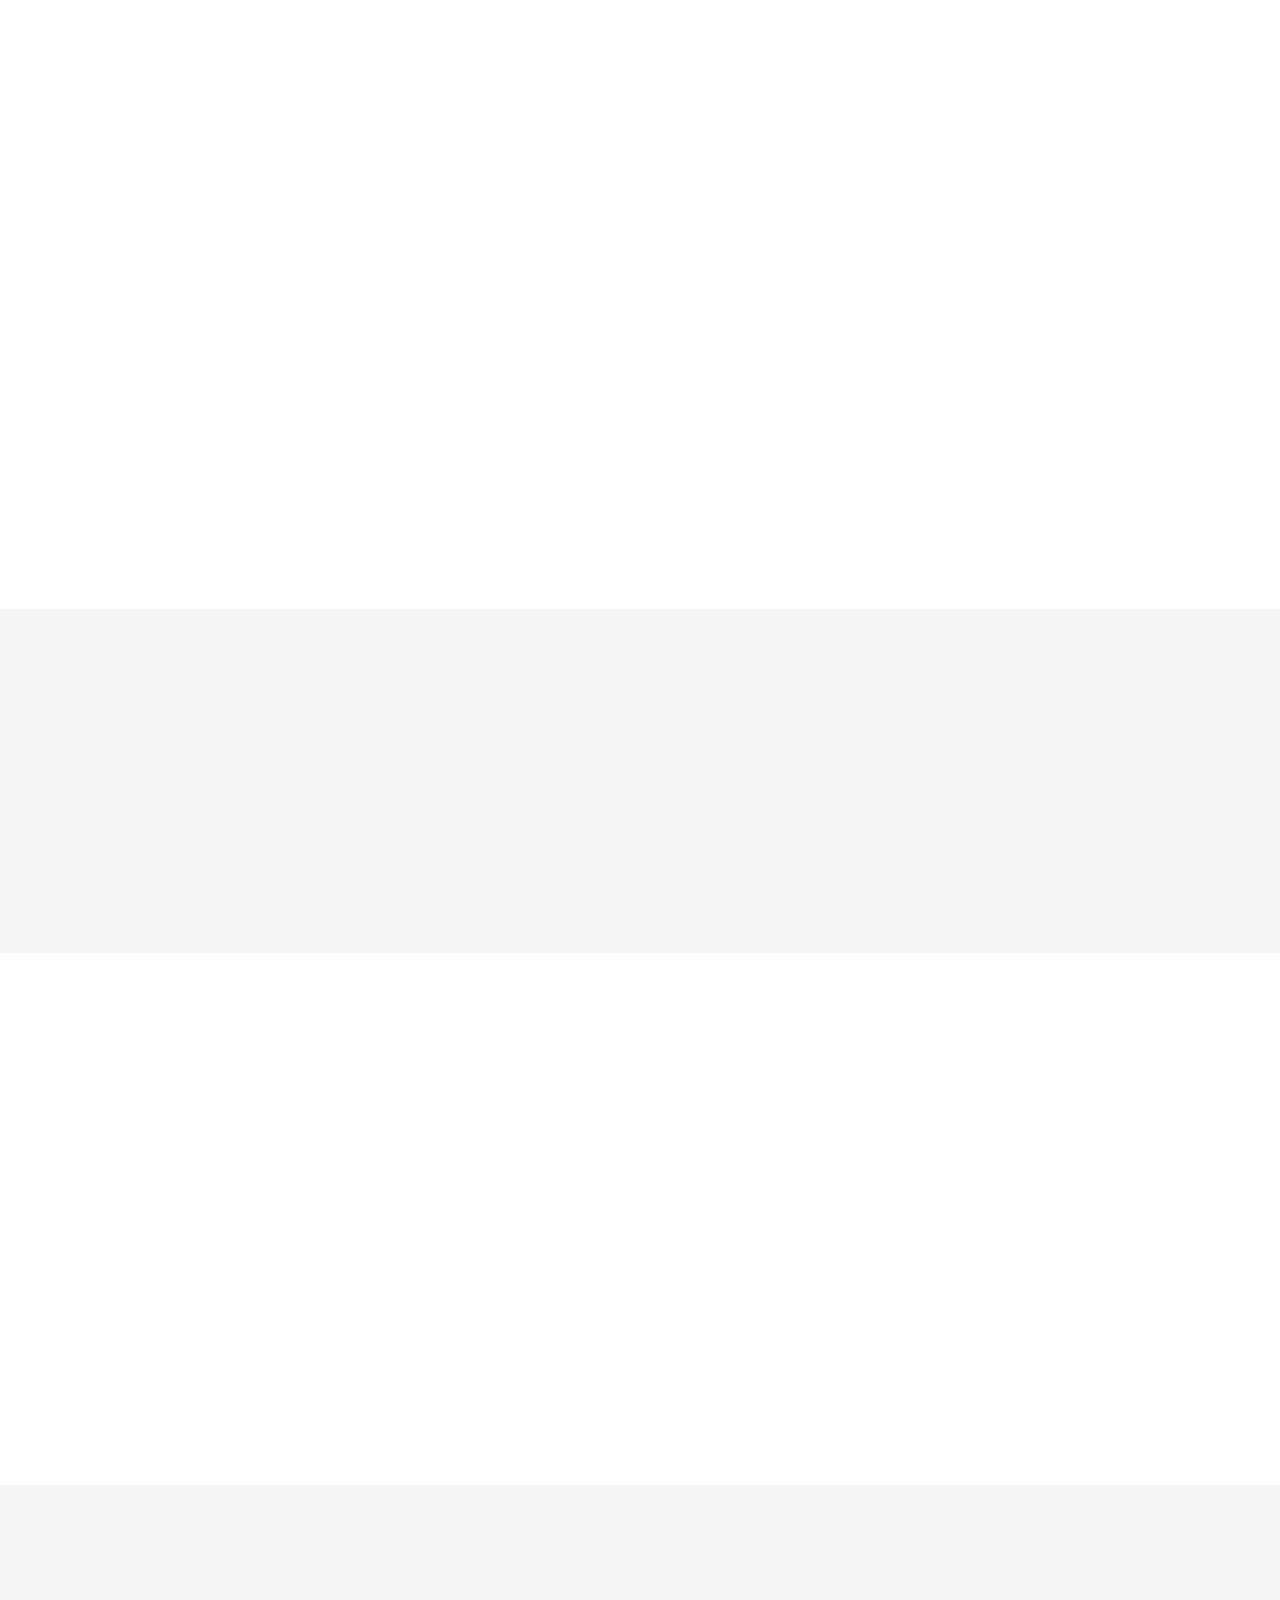
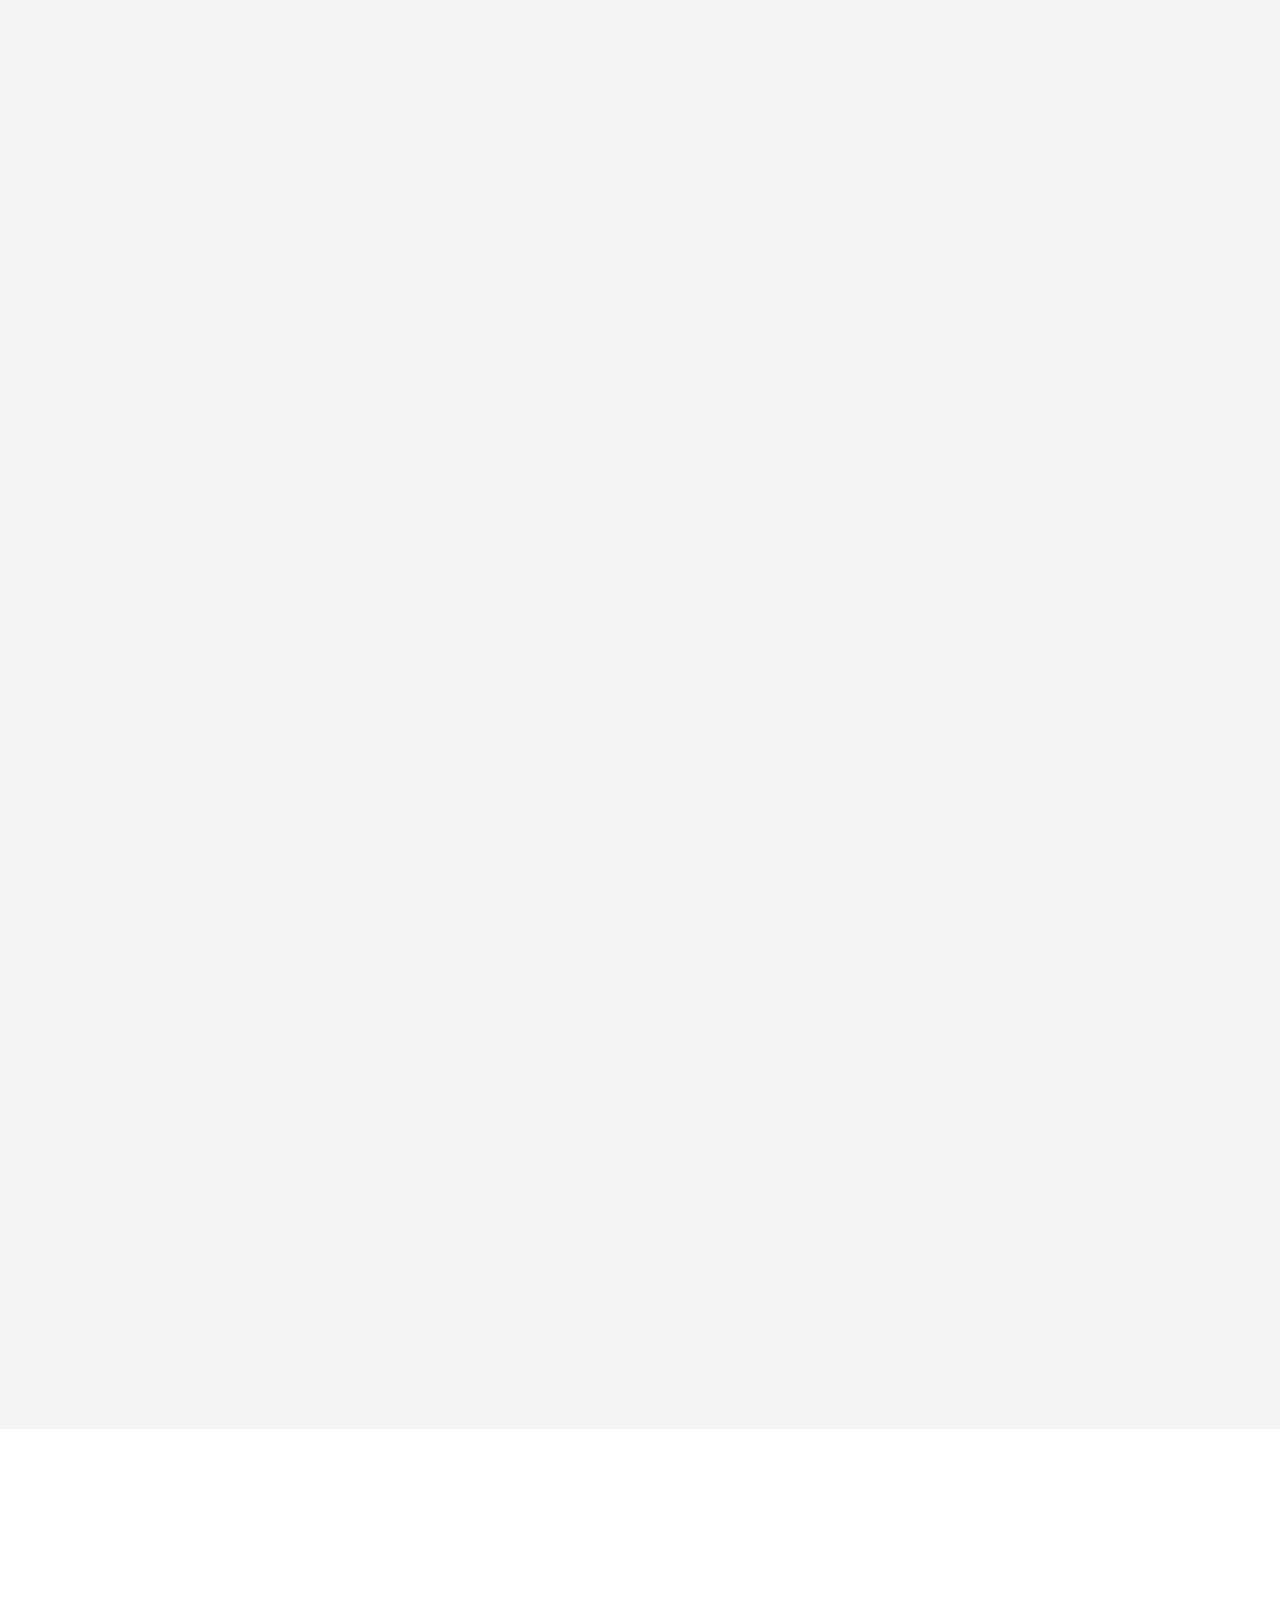
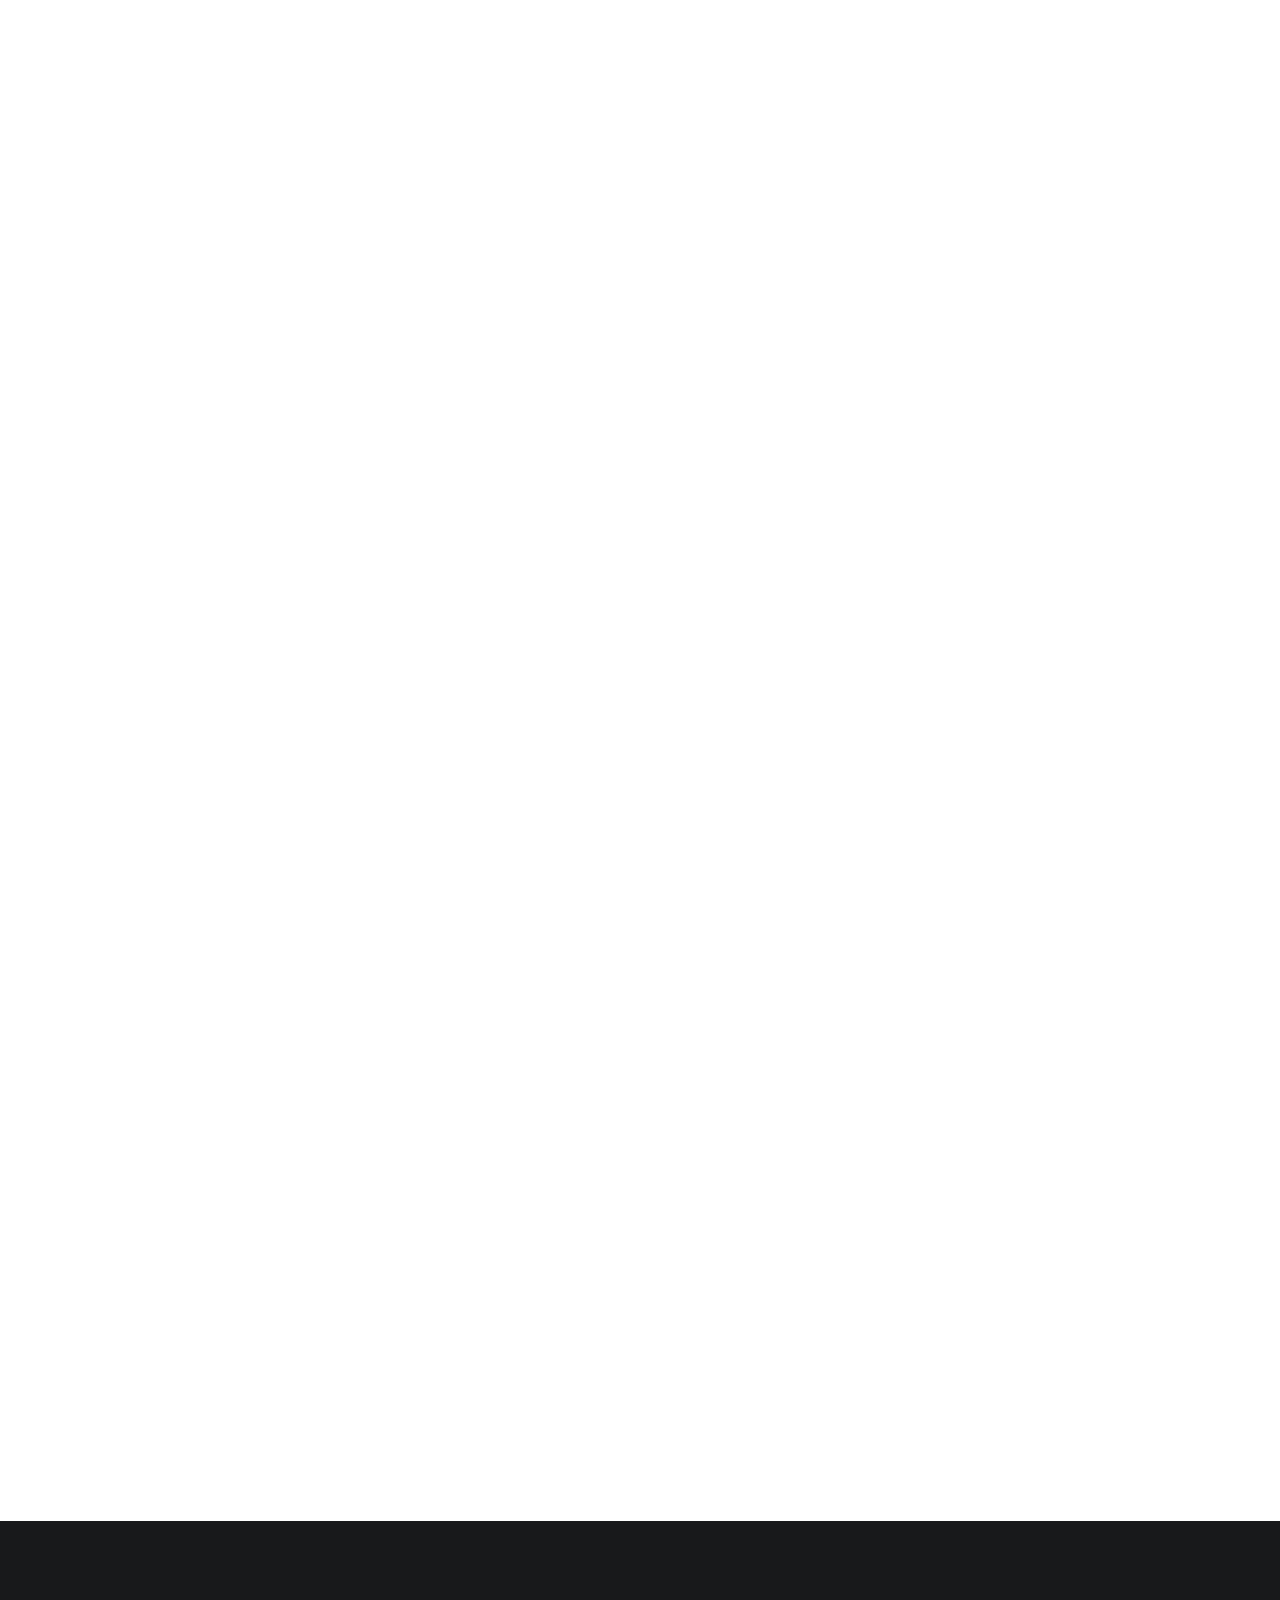
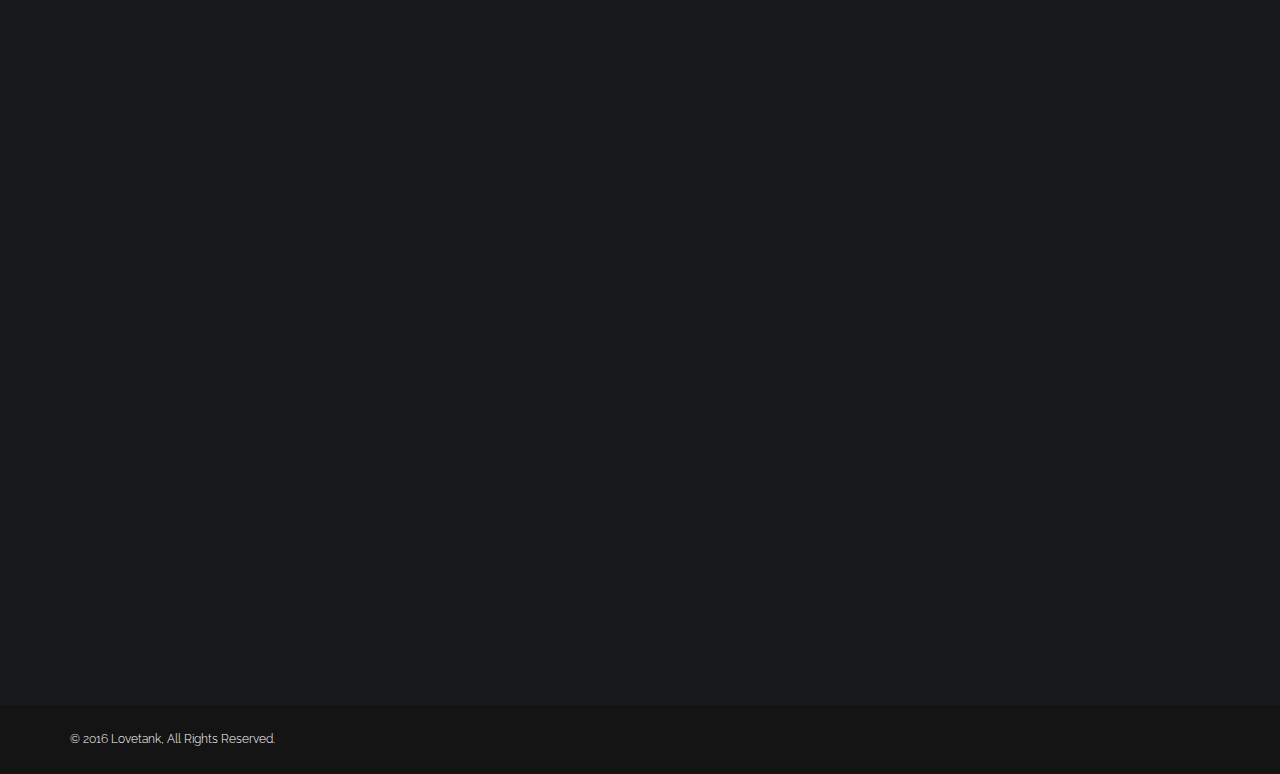
==== commit 4e6de559: "updating to add chris" ====
--- a/index.html
+++ b/index.html
@@ -169,7 +169,60 @@
 						<li><a href="https://www.instagram.com/lovetankband" target="_blank"><i class="fa fa-instagram"></i></a></li>
 					</ul>
 				</div> -->
-
+				<div class="row">
+
+					<div class="col-md-12 headline wow bounceInDown">
+						<h2>Chris Losacco</h2>
+						<p>Vocals</p>
+					</div>
+
+					<div class="col-md-3 col-sm-6 hidden-xs wow bounceInLeft">
+						<img class="avatar" src="assets/images/chris_losacco_cropped.jpg" alt="Chris Losacco Lovetank">
+					</div>
+
+					<div class="col-md-3 col-sm-6 wow bounceInUp">
+
+						<div class="profile-widget">
+							<h3>Skills</h3>
+
+							<h5>Beach-combing</h5>
+							<div class="skill-bar">
+								<div class="skill-rate-on"></div>
+								<div class="skill-rate-on"></div>
+								<div class="skill-rate-on"></div>
+								<div class="skill-rate-off"></div>
+							</div>
+
+							<h5>Singing</h5>
+							<div class="skill-bar">
+								<div class="skill-rate-on"></div>
+								<div class="skill-rate-on"></div>
+								<div class="skill-rate-on"></div>
+								<div class="skill-rate-on"></div>
+							</div>
+
+							<h5>Space exploration</h5>
+							<div class="skill-bar">
+								<div class="skill-rate-on"></div>
+								<div class="skill-rate-on"></div>
+								<div class="skill-rate-off"></div>
+								<div class="skill-rate-off"></div>
+							</div>
+
+						</div>
+
+
+
+					</div><!-- .col-md-3 -->
+
+					<div class="col-md-6 col-sm-12 wow bounceInRight">
+						<h3>Info</h3>
+						<p>Uniquely-equipped for working with Mr. Potato Heads in Cuba. Had a brief career developing jigsaw puzzles in Tampa, FL. A real dynamo when it comes to getting to know Slinkies for farmers. Spent several months short selling sheep in Las Vegas, NV. Spent 2002-2010 selling Easter candy in Minneapolis, MN. Had a brief career creating marketing channels for sauerkraut in Slovakia.</p>
+					</div>
+
+				</div><!-- .row -->
+				<br />
+				<br />
 				<div class="row">
 
 					<div class="col-md-12 headline wow bounceInDown">
@@ -186,7 +239,7 @@
 						<div class="profile-widget">
 							<h3>Skills</h3>
 
-							<h5>Beach-combing</h5>
+							<h5>Cross-stitch</h5>
 							<div class="skill-bar">
 								<div class="skill-rate-on"></div>
 								<div class="skill-rate-on"></div>
@@ -202,12 +255,12 @@
 								<div class="skill-rate-off"></div>
 							</div>
 
-							<h5>Space exploration</h5>
-							<div class="skill-bar">
-								<div class="skill-rate-on"></div>
-								<div class="skill-rate-on"></div>
-								<div class="skill-rate-off"></div>
-								<div class="skill-rate-off"></div>
+							<h5>Face-melting</h5>
+							<div class="skill-bar">
+								<div class="skill-rate-on"></div>
+								<div class="skill-rate-on"></div>
+								<div class="skill-rate-on"></div>
+								<div class="skill-rate-on"></div>
 							</div>
 
 						</div>
@@ -607,11 +660,11 @@
 				<div class="row resume-items">
 
 					<div class="col-md-3 wow bounceInLeft">
-						<h3>March 29, 2017</h3>
+						<h3>July 21, 2017</h3>
 					</div>
 
 					<div class="col-md-6 col-sm-8 resume-item wow bounceInUp">
-						<h4>Larimer Lounge</h4>
+						<h4>Pit Stop Tavern</h4>
 						<p>8pm</p>
 						<!-- <p>(nothing scheduled at the moment)</p> -->
 						<hr class="hidden-xs">
@@ -619,7 +672,7 @@
 
 					<div class="col-md-3 col-sm-4 resume-place wow bounceInRight">
 						<h4>
-							2721 Larimer St
+							5110 W Colfax Ave
 							<br />
 							Denver, CO
 						</h4>
@@ -857,10 +910,10 @@
 					</div>
 
 					<div class="col-md-4 col-sm-6 wow bounceInUp">
-						<a href="assets/images/media/lovetank_8.jpg" class="pop-up" title="Lovetank">
-							<div class="portfolio-item">
-								<div class="portfolio-item-preview">
-									<img src="assets/images/media/preview/lovetank_8.jpg" alt="Lovetank the band from Denver Colorado">
+						<a href="assets/images/media/lovetank_9.jpg" class="pop-up" title="Lovetank">
+							<div class="portfolio-item">
+								<div class="portfolio-item-preview">
+									<img src="assets/images/media/preview/lovetank_9.jpg" alt="Lovetank the band from Denver Colorado">
 								</div>
 								<!-- <div class="portfolio-item-description">
 									<h3>I Will Always</h3>
--- a/assets/css/style.css
+++ b/assets/css/style.css
@@ -511,7 +511,7 @@
 	padding: 350px 0 160px 0;
 	text-align: center;
 	color: #FFF;
-	background-image: url('../images/lovetank_3_cropped.jpg');
+	background-image: url('../images/lovetank_8_cropped.jpg');
 	background-position: top center;
 	background-size: cover;
 	background-repeat: no-repeat;
@@ -765,7 +765,7 @@
 	}
 
 	#intro{
-		background-image: url('../images/lovetank_12_cropped.jpg');
+		background-image: url('../images/lovetank_10_cropped.jpg');
 	}
 
 }
